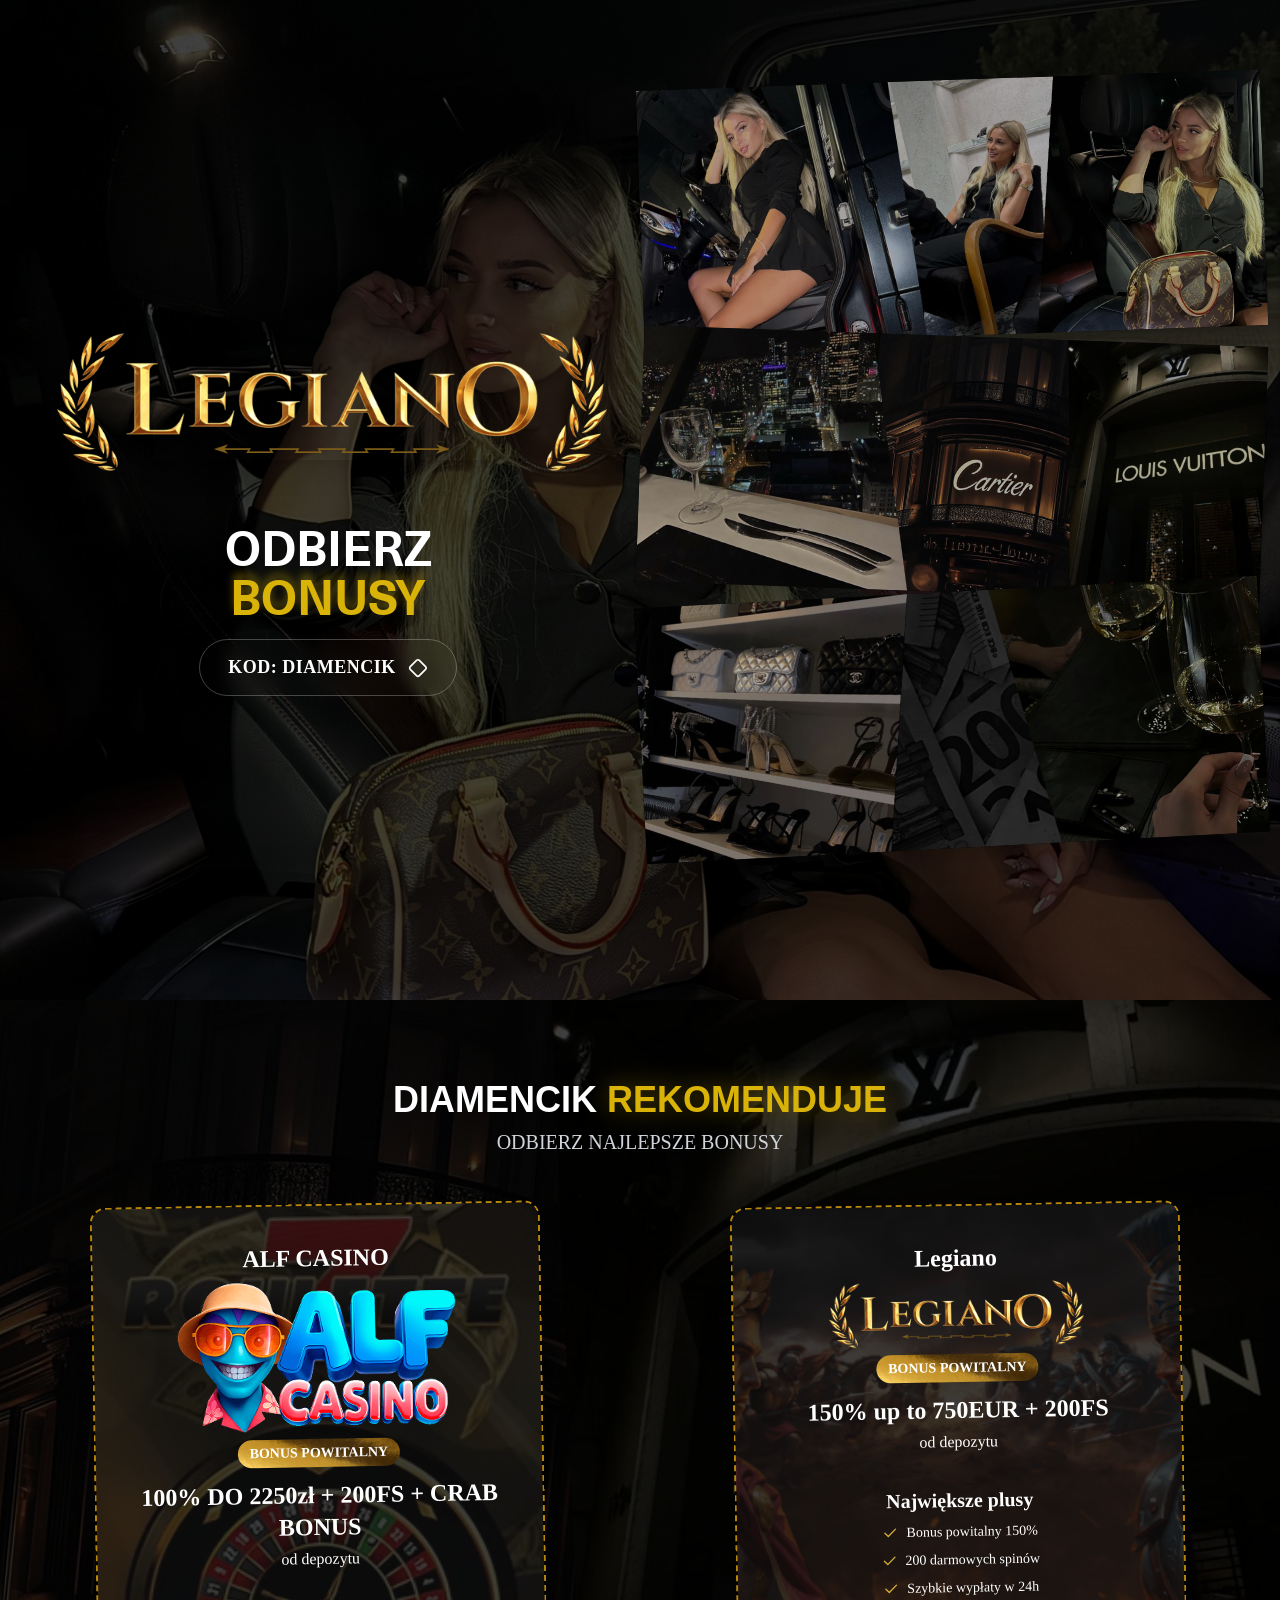
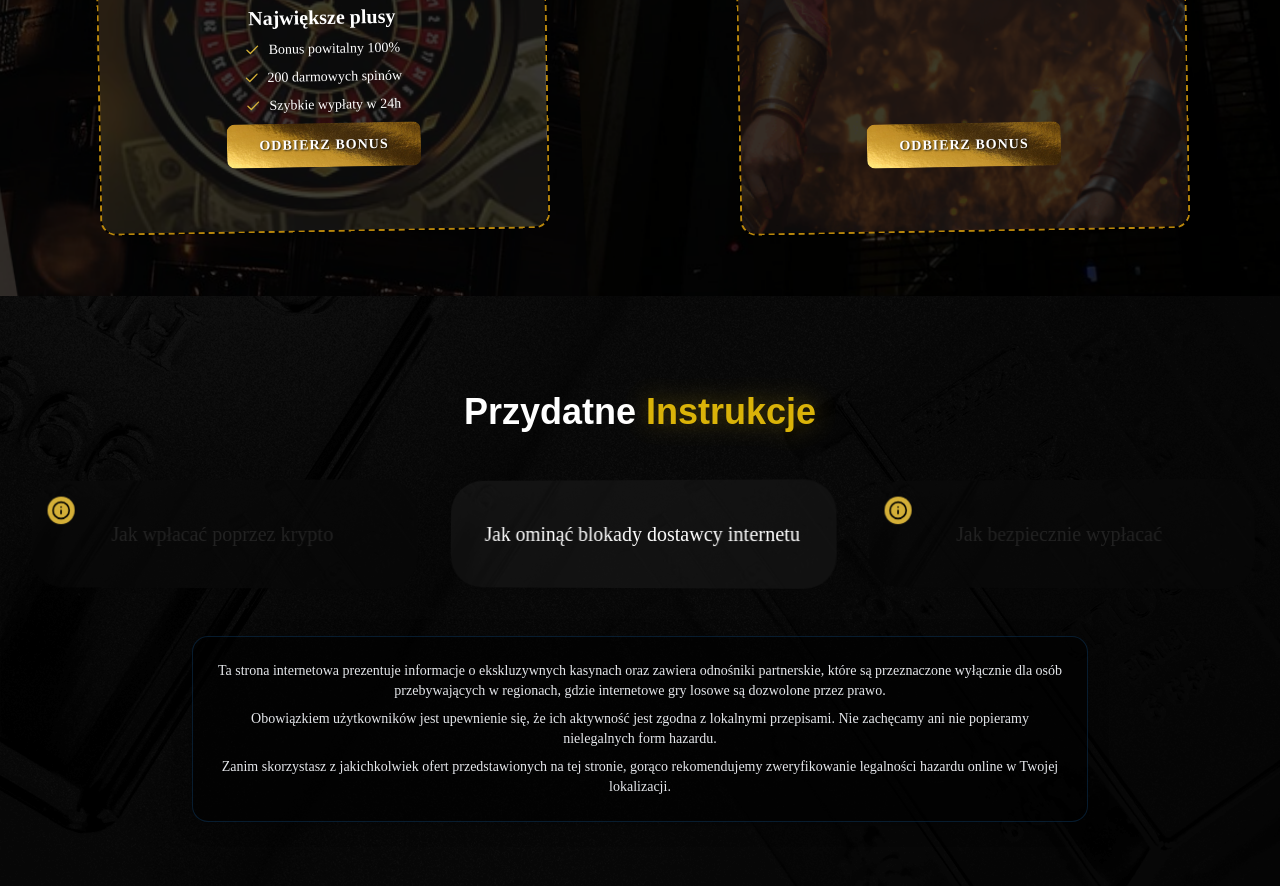
==== index.html @ e3bb2827 "Update index.html" ====
<!DOCTYPE html>
<html lang="pl">
  <head>
    <meta charset="utf-8" />
    <meta name="viewport" content="width=device-width, initial-scale=1" />
    <link
      rel="stylesheet"
      href="style.css"
      data-precedence="next"
    />
    <link rel="stylesheet"
    href="./style2.css">
    <title>DIAMENCIKI REKOMENDACJE</title>
    <meta name="next-size-adjust" />
    <link rel="icon" type="image/png" href="./images/fav.png" />
  </head>
  <body
    class="__className_1b85de __variable_90e84d min-h-screen flex flex-col m-0 p-0"
  >
    <main class="flex-grow" id="container">
      <div class="flex flex-col w-full">
        <section
          class="relative py-6 pb-36 md:py-16 md:pb-24 overflow-hidden"
          style="min-height: calc(100vh); max-height: 1000px"
        >
          <img
            alt="Background"
            fetchPriority="high"
            decoding="async"
            data-nimg="fill"
            class="object-cover"
            style="
              position: absolute;
              height: 100%;
              width: 100%;
              left: 0;
              top: 0;
              right: 0;
              bottom: 0;
              color: transparent;
            "
            src="./images/bg.png"
          />
          <div
            class="absolute bottom-0 left-0 w-full h-full z-[5] hidden md:block"
          >
            <div
              class="relative w-full h-full"
              style="filter: drop-shadow(0 10px 15px rgba(0, 0, 0, 0.7))"
            >
            </div>
          </div>
          <div
            class="absolute bottom-[-10%] left-[25%] w-full h-[85%] z-[5] block md:hidden mt-8"
          >
            <div
              class="relative w-full h-full"
              style="filter: drop-shadow(0 10px 15px rgba(0, 0, 0, 0.7))"
            >
            </div>
          </div>
          <div class="container mx-auto px-4 relative z-10 h-full">
            <div
              class="flex flex-col md:flex-row items-center justify-between h-full"
            >
              <div
                class="w-full md:w-1/2 mb-8 md:mb-0 flex justify-center md:justify-start relative z-[6]"
              >
                <div
                  class="relative flex justify-center md:justify-start w-full md:pl-0"
                >
                  <div class="md:-mt-24">
                    <img
                      alt="Spinbara Casino"
                      loading="lazy"
                      width="600"
                      height="188"
                      decoding="async"
                      data-nimg="1"
                      style="color: transparent;
                      "
                      src="./images/spinbara-logo.png"
                      class="spinbara"
                    />
                  </div>
                </div>
                <div
                  class="absolute top-[12rem] md:top-[125%] left-[50%] md:left-[40%] transform -translate-x-1/2 md:-translate-x-1/2 md:-translate-y-1/2 z-[7] hidden md:block"
                >
                  <div
                    class="py-2 px-4 md:py-3 md:px-5 rounded-lg shadow-xl"
                    style="
                      background-size: cover;
                      background-position: center;
                      width: 350px;
                      height: 60px;
                      display: flex;
                      align-items: center;
                      justify-content: center;
                      margin-top: 0px;
                    "
                    tabindex="0"
                  >
                    <div class="text-center"
                    style="
                      margin-top:425px;
                    ">
                      <div class="mb-8">
                        <h1
                          class="text-5xl sm:text-5xl md:text-5xl lg:text-5xl font-black mb-4 relative"
                          style="font-weight: 900"
                        >
                          <span class="text-white font-black cusfont" style="font-weight: 900"
                            >ODBIERZ</span
                          ><br><span
                            class="bg-gradient-to-r from-nv-primary via-nv-accent to-nv-secondary bg-clip-text text-transparent font-black relative cusfont"
                            style="font-weight: 900"
                            >BONUSY<span
                              class="absolute inset-0 bg-gradient-to-r from-nv-primary via-nv-accent to-nv-secondary bg-clip-text text-transparent blur-sm opacity-40 cusfont"
                              >BONUSY</span
                            ></span
                          >
                        </h1>
                        <button class="glass-copy-button" id="copyButton" data-copy-text="DIAMENCIK">
                          <span class="default-content">
                            KOD: DIAMENCIK
                            <svg class="icon-diamond" xmlns="http://www.w3.org/2000/svg" width="20" height="20" viewBox="0 0 24 24" fill="none" stroke="currentColor" stroke-width="2" stroke-linecap="round" stroke-linejoin="round">
                                <path d="M2.7 10.3a2.4 2.4 0 0 0 0 3.4l7.5 7.5c.9.9 2.5.9 3.4 0l7.5-7.5a2.4 2.4 0 0 0 0-3.4l-7.5-7.5a2.4 2.4 0 0 0-3.4 0Z"/>
                            </svg>
                          </span>
                          <span class="success-content" style="display: none;">
                            Skopiowano!
                            <svg class="icon-check" xmlns="http://www.w3.org/2000/svg" width="20" height="20" viewBox="0 0 24 24" fill="none" stroke="currentColor" stroke-width="3" stroke-linecap="round" stroke-linejoin="round">
                                <path d="M20 6L9 17l-5-5"/>
                            </svg>
                          </span>
                        </button>
                      </div>
                    </div>
                  </div>
                </div>
                <div
                  class="absolute top-[55%] left-[50%] transform -translate-x-1/2 -translate-y-1/2 z-[7] block md:hidden mt-8"
                >
                  <div
                    class="promo-code-container py-2 px-3 rounded-lg shadow-xl"
                    style="
                      background-size: cover;
                      background-position: center;
                      display: flex;
                      width: 100vw;
                      align-items: center;
                      justify-content: center;
                      margin-top: 180px;
                    "
                    role="button"
                    tabindex="0"
                  >
                    <div class="text-center"
                    style="
                      margin-top:140px;
                    ">
                      <div class="mb-8">
                        <h1
                          class="text-5xl sm:text-5xl md:text-5xl lg:text-5xl font-black mb-4 relative"
                          style="font-weight: 900"
                        >
                          <span class="text-white font-black cusfont" style="font-weight: 900"
                            >ODBIERZ</span
                          ><br><span
                            class="bg-gradient-to-r from-nv-primary via-nv-accent to-nv-secondary bg-clip-text text-transparent font-black relative cusfont"
                            style="font-weight: 900"
                            >BONUSY<span
                              class="absolute inset-0 bg-gradient-to-r from-nv-primary via-nv-accent to-nv-secondary bg-clip-text text-transparent blur-sm opacity-40 cusfont"
                              >BONUSY</span
                            ></span
                          >
                        </h1>
                        <button class="glass-copy-button" id="copyButton" data-copy-text="DIAMENCIK">
                          <span class="default-content">
                            KOD: DIAMENCIK
                            <svg class="icon-diamond" xmlns="http://www.w3.org/2000/svg" width="20" height="20" viewBox="0 0 24 24" fill="none" stroke="currentColor" stroke-width="2" stroke-linecap="round" stroke-linejoin="round">
                                <path d="M2.7 10.3a2.4 2.4 0 0 0 0 3.4l7.5 7.5c.9.9 2.5.9 3.4 0l7.5-7.5a2.4 2.4 0 0 0 0-3.4l-7.5-7.5a2.4 2.4 0 0 0-3.4 0Z"/>
                            </svg>
                          </span>
                          <span class="success-content" style="display: none;">
                            Skopiowano!
                            <svg class="icon-check" xmlns="http://www.w3.org/2000/svg" width="20" height="20" viewBox="0 0 24 24" fill="none" stroke="currentColor" stroke-width="3" stroke-linecap="round" stroke-linejoin="round">
                                <path d="M20 6L9 17l-5-5"/>
                            </svg>
                          </span>
                        </button>
                      </div>
                    </div>
                  </div>
                </div>
              </div>
              <div class="w-full md:w-1/2 hidden md:block">
                <div class="relative h-[350px] md:h-[800px]">
                  <div
                    class="absolute top-[-1rem] md:top-[1rem] right-0 w-full md:w-[90%] h-28 md:h-64 bg-black/80 rounded-lg overflow-hidden md:transform md:-rotate-2 shadow-xl hover-zoom-container"
                  >
                    <div class="w-full h-full overflow-hidden">
                      <img
                        alt="Poker Table"
                        loading="lazy"
                        decoding="async"
                        data-nimg="fill"
                        class="object-cover hover-zoom-image"
                        style="
                          position: absolute;
                          height: 100%;
                          width: 100%;
                          left: 0;
                          top: 0;
                          right: 0;
                          bottom: 0;
                          color: transparent;
                        "
                        src="./images/card3.png"
                      />
                      <div class="absolute inset-0 bg-black/30"></div>
                    </div>
                  </div>
                  <div
                    class="absolute top-[7rem] md:top-[17rem] right-0 md:right-4 w-full md:w-[90%] h-28 md:h-64 bg-black/80 rounded-lg overflow-hidden md:transform md:rotate-2 shadow-xl hover-zoom-container"
                  >
                    <div class="w-full h-full overflow-hidden">
                      <img
                        alt="Slot Machine"
                        loading="lazy"
                        decoding="async"
                        data-nimg="fill"
                        class="object-cover hover-zoom-image"
                        style="
                          position: absolute;
                          height: 100%;
                          width: 100%;
                          left: 0;
                          top: 0;
                          right: 0;
                          bottom: 0;
                          color: transparent;
                        "
                        src="./images/card2.png"
                      />
                      <div class="absolute inset-0 bg-black/30"></div>
                    </div>
                  </div>
                  <div
                    class="absolute top-[15rem] md:top-[33rem] right-0 w-full md:w-[90%] h-28 md:h-64 bg-black/80 rounded-lg overflow-hidden md:transform md:-rotate-3 shadow-xl hover-zoom-container"
                  >
                    <div class="w-full h-full overflow-hidden">
                      <img
                        alt="Playing Cards"
                        loading="lazy"
                        decoding="async"
                        data-nimg="fill"
                        class="object-cover hover-zoom-image"
                        style="
                          position: absolute;
                          height: 100%;
                          width: 100%;
                          left: 0;
                          top: 0;
                          right: 0;
                          bottom: 0;
                          color: transparent;
                        "
                        src="./images/card4.png"
                      />
                      <div class="absolute inset-0 bg-black/30"></div>
                    </div>
                  </div>
                </div>
              </div>
            </div>
            <div class="h-20 md:h-0"></div>
          </div>
        </section>
        <section class="py-8 md:py-16 pb-20 md:pb-40 relative">
          <div
            class="absolute inset-0 bg-gradient-to-b from-[#2A2A2A8C] to-[#000000B5]"
          ></div>
          <div class="absolute inset-0 z-0">
            <img
              alt="Dark Overlay"
              loading="lazy"
              decoding="async"
              data-nimg="fill"
              class="object-cover"
              style="
                position: absolute;
                height: 100%;
                width: 100%;
                left: 0;
                top: 0;
                right: 0;
                bottom: 0;
                object-fit: cover;
                object-position: bottom right;
                color: transparent;
                background-repeat: no-repeat;
                transform: scaleX(1);
              "
              src="./images/bg2.png"
            />
          </div>
          <div class="container mx-auto px-4 relative z-10">
            <h2
              class="text-3xl md:text-4xl font-bold text-center mb-2 md:mb-4 pt-4 md:pt-8 font-montserrat"
            >
              DIAMENCIK <span
                            class="bg-gradient-to-r from-nv-primary via-nv-accent to-nv-secondary bg-clip-text text-transparent font-black relative"
                            style="font-weight: 900"
                            >REKOMENDUJE<span
                              class="absolute inset-0 bg-gradient-to-r from-nv-primary via-nv-accent to-nv-secondary bg-clip-text text-transparent blur-md opacity-40 animate-pulse-slow"
                              >REKOMENDUJE</span
                            ></span
                          >
            </h2>
            <p
              class="text-sm md:text-xl text-center text-gray-300 mb-6 md:mb-12"
            >
              ODBIERZ NAJLEPSZE BONUSY
            </p>
            <div style="display: flex; justify-content: center; gap: 2rem; flex-wrap: wrap;">
              <!-- Pierwsza karta Legiano (oryginalna) -->
                <div
                    class="casino-card p-3 md:p-6 pt-6 md:pt-10 dotted-border md:angled-container transform md:rotate-[-1deg] relative hover-zoom-container-subtle mx-auto md:mx-0 max-w-[95%] md:max-w-none order-2 md:order-1"
                    style="min-height: calc(550px); 
                            width: 450px;"
                >
                <div class="absolute inset-0 z-0 overflow-hidden">
                  <img
                    alt="Spinbara Background"
                    loading="lazy"
                    decoding="async"
                    data-nimg="fill"
                    class="object-cover"
                    style="
                      position: absolute;
                      height: 100%;
                      width: 100%;
                      left: 0;
                      top: 0;
                      right: 0;
                      bottom: 0;
                      object-fit: cover;
                      color: transparent;
                      background-repeat: no-repeat;
                    "
                    src="./images/background-bara3.jpg"
                  />
                  <div class="absolute inset-0 bg-[#0C0C0C]/80"></div>
                </div>
                <div class="relative z-10 h-full flex flex-col">
                  <div>
                    <h3
                      class="text-xl md:text-2xl font-bold text-center mb-2 md:mb-4 pt-3 md:pt-0"
                    >
                      ALF CASINO
                    </h3>
                    <div class="flex justify-center mb-2 md:mb-4">
                      <img
                        alt="Spinbara Logo"
                        loading="lazy"
                        width="250"
                        height="94"
                        decoding="async"
                        data-nimg="1"
                        class="object-contain w-[60%] md:w-[70%]"
                        style="color: transparent"
                        src="./images/alfcasino.png"
                      />
                    </div>
                    <div
                      class="bonus-badge text-center py-1 px-3 md:px-4 rounded-full text-xs md:text-sm w-fit mx-auto mb-3 md:mb-6"
                    >
                      <span class="font-extrabold text-white"
                        >BONUS POWITALNY</span
                      >
                    </div>
                    <h4
                      class="text-2xl md:text-3xl font-bold text-center mb-1 md:mb-2 mt-6 md:mt-0"
                    >
                      100% DO 2250zł + 200FS + CRAB BONUS
                    </h4>
                    <p class="text-center mb-4 md:mb-8">od depozytu</p>
                    <div
                      class="mb-2 md:mb-8 flex flex-col items-center mt-16 md:mt-8"
                    >
                      <h5
                        class="text-lg md:text-xl font-bold mb-2 md:mb-4 text-center"
                      >
                        Największe plusy
                      </h5>
                      <ul
                        class="space-y-2 md:space-y-3 text-sm md:text-base w-full"
                      >
                        <li class="flex items-center justify-center">
                          <svg
                            xmlns="http://www.w3.org/2000/svg"
                            width="16"
                            height="16"
                            viewBox="0 0 24 24"
                            fill="none"
                            stroke="currentColor"
                            stroke-width="2"
                            stroke-linecap="round"
                            stroke-linejoin="round"
                            class="lucide lucide-check mr-2 text-[#d4af37] flex-shrink-0"
                          >
                            <path d="M20 6 9 17l-5-5"></path></svg
                          ><span class="text-white text-center"
                            >Bonus powitalny 100%</span
                          >
                        </li>
                        <li class="flex items-center justify-center">
                          <svg
                            xmlns="http://www.w3.org/2000/svg"
                            width="16"
                            height="16"
                            viewBox="0 0 24 24"
                            fill="none"
                            stroke="currentColor"
                            stroke-width="2"
                            stroke-linecap="round"
                            stroke-linejoin="round"
                            class="lucide lucide-check mr-2 text-[#d4af37] flex-shrink-0"
                          >
                            <path d="M20 6 9 17l-5-5"></path></svg
                          ><span class="text-white text-center"
                            >200 darmowych spinów</span
                          >
                        </li>
                        <li class="flex items-center justify-center">
                          <svg
                            xmlns="http://www.w3.org/2000/svg"
                            width="16"
                            height="16"
                            viewBox="0 0 24 24"
                            fill="none"
                            stroke="currentColor"
                            stroke-width="2"
                            stroke-linecap="round"
                            stroke-linejoin="round"
                            class="lucide lucide-check mr-2 text-[#d4af37] flex-shrink-0"
                          >
                            <path d="M20 6 9 17l-5-5"></path></svg
                          ><span class="text-white text-center"
                            >Szybkie wypłaty w 24h</span
                          >
                        </li>
                      </ul>
                    </div>
                  </div>
                  <div class="flex justify-center mt-auto pt-12 md:pt-0">
                    <a
                      href="https://alcw.monalvor.com/?mid=314186_1975682"
                      target="_blank"
                      rel="noopener noreferrer"
                      class="gold-button w-auto whitespace-nowrap bonus-button text-sm md:text-base py-2 px-4 md:py-3 md:px-6 inline-block text-center"
                      ><span class="font-extrabold text-white"
                        >Odbierz Bonus</span
                      ></a
                    >
                  </div>
                </div>
              </div>
                <!-- Pierwsza karta Legiano (oryginalna) -->
                <div
                    class="casino-card p-3 md:p-6 pt-6 md:pt-10 dotted-border md:angled-container transform md:rotate-[-1deg] relative hover-zoom-container-subtle mx-auto md:mx-0 max-w-[95%] md:max-w-none order-2 md:order-1"
                    style="min-height: calc(550px); 
                            width: 450px;"
                >
                <div class="absolute inset-0 z-0 overflow-hidden">
                  <img
                    alt="Spinbara Background"
                    loading="lazy"
                    decoding="async"
                    data-nimg="fill"
                    class="object-cover"
                    style="
                      position: absolute;
                      height: 100%;
                      width: 100%;
                      left: 0;
                      top: 0;
                      right: 0;
                      bottom: 0;
                      object-fit: cover;
                      color: transparent;
                      background-repeat: no-repeat;
                    "
                    src="./images/background-bara2.jpg"
                  />
                  <div class="absolute inset-0 bg-[#0C0C0C]/80"></div>
                </div>
                <div class="relative z-10 h-full flex flex-col">
                  <div>
                    <h3
                      class="text-xl md:text-2xl font-bold text-center mb-2 md:mb-4 pt-3 md:pt-0"
                    >
                      Legiano
                    </h3>
                    <div class="flex justify-center mb-2 md:mb-4">
                      <img
                        alt="Spinbara Logo"
                        loading="lazy"
                        width="250"
                        height="94"
                        decoding="async"
                        data-nimg="1"
                        class="object-contain w-[60%] md:w-[70%]"
                        style="color: transparent"
                        src="./images/spinbara-logo.png"
                      />
                    </div>
                    <div
                      class="bonus-badge text-center py-1 px-3 md:px-4 rounded-full text-xs md:text-sm w-fit mx-auto mb-3 md:mb-6"
                    >
                      <span class="font-extrabold text-white"
                        >BONUS POWITALNY</span
                      >
                    </div>
                    <h4
                      class="text-2xl md:text-3xl font-bold text-center mb-1 md:mb-2 mt-6 md:mt-0"
                    >
                      150% up to 750EUR + 200FS
                    </h4>
                    <p class="text-center mb-4 md:mb-8">od depozytu</p>
                    <div
                      class="mb-2 md:mb-8 flex flex-col items-center mt-16 md:mt-8"
                    >
                      <h5
                        class="text-lg md:text-xl font-bold mb-2 md:mb-4 text-center"
                      >
                        Największe plusy
                      </h5>
                      <ul
                        class="space-y-2 md:space-y-3 text-sm md:text-base w-full"
                      >
                        <li class="flex items-center justify-center">
                          <svg
                            xmlns="http://www.w3.org/2000/svg"
                            width="16"
                            height="16"
                            viewBox="0 0 24 24"
                            fill="none"
                            stroke="currentColor"
                            stroke-width="2"
                            stroke-linecap="round"
                            stroke-linejoin="round"
                            class="lucide lucide-check mr-2 text-[#d4af37] flex-shrink-0"
                          >
                            <path d="M20 6 9 17l-5-5"></path></svg
                          ><span class="text-white text-center"
                            >Bonus powitalny 150%</span
                          >
                        </li>
                        <li class="flex items-center justify-center">
                          <svg
                            xmlns="http://www.w3.org/2000/svg"
                            width="16"
                            height="16"
                            viewBox="0 0 24 24"
                            fill="none"
                            stroke="currentColor"
                            stroke-width="2"
                            stroke-linecap="round"
                            stroke-linejoin="round"
                            class="lucide lucide-check mr-2 text-[#d4af37] flex-shrink-0"
                          >
                            <path d="M20 6 9 17l-5-5"></path></svg
                          ><span class="text-white text-center"
                            >200 darmowych spinów</span
                          >
                        </li>
                        <li class="flex items-center justify-center">
                          <svg
                            xmlns="http://www.w3.org/2000/svg"
                            width="16"
                            height="16"
                            viewBox="0 0 24 24"
                            fill="none"
                            stroke="currentColor"
                            stroke-width="2"
                            stroke-linecap="round"
                            stroke-linejoin="round"
                            class="lucide lucide-check mr-2 text-[#d4af37] flex-shrink-0"
                          >
                            <path d="M20 6 9 17l-5-5"></path></svg
                          ><span class="text-white text-center"
                            >Szybkie wypłaty w 24h</span
                          >
                        </li>
                      </ul>
                    </div>
                  </div>
                  <div class="flex justify-center mt-auto pt-12 md:pt-0">
                    <a
                      href="https://lgno.monalvor.com/?mid=314186_1960376"
                      target="_blank"
                      rel="noopener noreferrer"
                      class="gold-button w-auto whitespace-nowrap bonus-button text-sm md:text-base py-2 px-4 md:py-3 md:px-6 inline-block text-center"
                      ><span class="font-extrabold text-white"
                        >Odbierz Bonus</span
                      ></a
                    >
                  </div>
                </div>
              </div>
        </section>
        <section class="py-16 relative">
          <div class="absolute inset-0 z-0">
            <img
              alt="Poker Table Background"
              loading="lazy"
              decoding="async"
              data-nimg="fill"
              class="object-cover"
              style="
                position: absolute;
                height: 100%;
                width: 100%;
                left: 0;
                top: 0;
                right: 0;
                bottom: 0;
                object-fit: cover;
                object-position: center;
                color: transparent;
              "
              src="./images/dark-overlay.png"
            />
            <div class="absolute inset-0 bg-black/70 z-0"></div>
            <div class="absolute inset-0 z-0">
              <img
                alt="Dark Overlay"
                loading="lazy"
                decoding="async"
                data-nimg="fill"
                class="object-cover opacity-18"
                style="
                  position: absolute;
                  height: 100%;
                  width: 100%;
                  left: 0;
                  top: 0;
                  right: 0;
                  bottom: 0;
                  color: transparent;
                "
                src="./images/dark-overlay.png"
              />
            </div>
          </div>
          <div class="container mx-auto px-4 relative z-10">
            <h2
              class="text-3xl md:text-4xl font-bold text-center mb-12 font-montserrat pt-8"
            >
              Przydatne <span
                            class="bg-gradient-to-r from-nv-primary via-nv-accent to-nv-secondary bg-clip-text text-transparent font-black relative"
                            style="font-weight: 900"
                            >Instrukcje<span
                              class="absolute inset-0 bg-gradient-to-r from-nv-primary via-nv-accent to-nv-secondary bg-clip-text text-transparent blur-md opacity-40 animate-pulse-slow"
                              >Instrukcje</span
                            ></span
                          >
            </h2>
            <div class="grid grid-cols-1 md:grid-cols-3 gap-8 px-3 md:px-0">
              <div
                class="social-container angled-container relative shadow-xl bg-[#131313]/35 rounded-[30px] overflow-visible"
              >
                <div
                  class="absolute inset-0 z-0 overflow-hidden rounded-[30px]"
                >
                  <div class="absolute inset-0 bg-[#131313]/35"></div>
                  <img
                    alt="Background"
                    loading="lazy"
                    decoding="async"
                    data-nimg="fill"
                    class="object-cover opacity-18"
                    style="
                      position: absolute;
                      height: 100%;
                      width: 100%;
                      left: 0;
                      top: 0;
                      right: 0;
                      bottom: 0;
                      object-position: center;
                      color: transparent;
                    "
                    src="./images/dark-overlay.png"
                  />
                </div>
                <div class="absolute top-4 left-4 z-50">
                  <button
                    class="bg-[#d4af37] rounded-full p-1 cursor-pointer focus:outline-none focus:ring-2 focus:ring-white"
                    aria-label="Informacja"
                  >
                    <svg
                      xmlns="http://www.w3.org/2000/svg"
                      width="20"
                      height="20"
                      viewBox="0 0 24 24"
                      fill="none"
                      stroke="currentColor"
                      stroke-width="2"
                      stroke-linecap="round"
                      stroke-linejoin="round"
                      class="lucide lucide-info text-black"
                    >
                      <circle cx="12" cy="12" r="10"></circle>
                      <path d="M12 16v-4"></path>
                      <path d="M12 8h.01"></path>
                    </svg>
                  </button>
                </div>
                <div
                  class="flex flex-col justify-center items-center h-full w-full px-4 py-10 relative z-10 disabled-content"
                >
                  <h3 class="text-xl font-medium text-center opacity-10">
                    Jak wpłacać poprzez krypto
                  </h3>
                </div>
              </div>
              <a class="block" href="./instrukcje.html"
                ><div
                  class="social-container angled-container relative shadow-xl bg-[#131313FA] rounded-[30px] overflow-hidden cursor-pointer h-full"
                  role="button"
                  tabindex="0"
                  aria-label="Jak ominąć blokady dostawcy internetu"
                >
                  <div class="absolute inset-0 z-0">
                    <div class="absolute inset-0 bg-[#131313FA]"></div>
                    <img
                      alt="Background"
                      loading="lazy"
                      decoding="async"
                      data-nimg="fill"
                      class="object-cover opacity-18"
                      style="
                        position: absolute;
                        height: 100%;
                        width: 100%;
                        left: 0;
                        top: 0;
                        right: 0;
                        bottom: 0;
                        object-position: center;
                        color: transparent;
                      "
                      src="./images/dark-overlay.png"
                    />
                  </div>
                  <div
                    class="flex flex-col justify-center items-center h-full w-full px-4 py-10 relative z-10"
                  >
                    <h3 class="text-xl font-medium text-center">
                      Jak ominąć blokady dostawcy internetu
                    </h3>
                  </div>
                </div></a
              >
              <div
                class="social-container angled-container relative shadow-xl bg-[#131313]/35 rounded-[30px] overflow-visible"
              >
                <div
                  class="absolute inset-0 z-0 overflow-hidden rounded-[30px]"
                >
                  <div class="absolute inset-0 bg-[#131313]/35"></div>
                  <img
                    alt="Background"
                    loading="lazy"
                    decoding="async"
                    data-nimg="fill"
                    class="object-cover opacity-18"
                    style="
                      position: absolute;
                      height: 100%;
                      width: 100%;
                      left: 0;
                      top: 0;
                      right: 0;
                      bottom: 0;
                      object-position: center;
                      color: transparent;
                    "
                    src="./images/dark-overlay.png"
                  />
                </div>
                <div class="absolute top-4 left-4 z-50">
                  <button
                    class="bg-[#d4af37] rounded-full p-1 cursor-pointer focus:outline-none focus:ring-2 focus:ring-white"
                    aria-label="Informacja"
                  >
                    <svg
                      xmlns="http://www.w3.org/2000/svg"
                      width="20"
                      height="20"
                      viewBox="0 0 24 24"
                      fill="none"
                      stroke="currentColor"
                      stroke-width="2"
                      stroke-linecap="round"
                      stroke-linejoin="round"
                      class="lucide lucide-info text-black"
                    >
                      <circle cx="12" cy="12" r="10"></circle>
                      <path d="M12 16v-4"></path>
                      <path d="M12 8h.01"></path>
                    </svg>
                  </button>
                </div>
                <div
                  class="flex flex-col justify-center items-center h-full w-full px-4 py-10 relative z-10 disabled-content"
                >
                  <h3 class="text-xl font-medium text-center opacity-10">
                    Jak bezpiecznie wypłacać
                  </h3>
                </div>
              </div>
            </div>
            <div
              class="mt-12 text-sm text-gray-200 text-center max-w-4xl mx-auto disclaimer-box"
            >
              <p>
                Ta strona internetowa prezentuje informacje o ekskluzywnych
                kasynach oraz zawiera odnośniki partnerskie, które są
                przeznaczone wyłącznie dla osób przebywających w regionach,
                gdzie internetowe gry losowe są dozwolone przez prawo.
              </p>
              <p class="mt-2">
                Obowiązkiem użytkowników jest upewnienie się, że ich aktywność
                jest zgodna z lokalnymi przepisami. Nie zachęcamy ani nie
                popieramy nielegalnych form hazardu.
              </p>
              <p class="mt-2">
                Zanim skorzystasz z jakichkolwiek ofert przedstawionych na tej
                stronie, gorąco rekomendujemy zweryfikowanie legalności hazardu
                online w Twojej lokalizacji.
              </p>
            </div>
          </div>
        </section>
      </div>
    </main>
    <script>
      document.addEventListener('DOMContentLoaded', () => {
        const copyButton = document.getElementById('copyButton');
        const defaultContent = copyButton.querySelector('.default-content');
        const successContent = copyButton.querySelector('.success-content');

        let isCopying = false;

        // Add both click and touchstart events for better mobile support
        copyButton.addEventListener('click', handleCopy);
        copyButton.addEventListener('touchstart', handleCopy, { passive: true });

        async function handleCopy(e) {
          // Prevent default on touch to avoid any browser behaviors
          if (e.type === 'touchstart') {
            e.preventDefault();
          }

          if (isCopying) return;

          const textToCopy = copyButton.dataset.copyText;

          try {
            // Try modern clipboard API first
            if (navigator.clipboard && window.isSecureContext) {
              await navigator.clipboard.writeText(textToCopy);
            } else {
              // Use fallback method
              fallbackCopyText(textToCopy);
              return;
            }
            showSuccess();
          } catch (err) {
            console.error('Copy failed: ', err);
            // Optionally show error message to user
          }
        }

        function showSuccess() {
          isCopying = true;
          defaultContent.style.display = 'none';
          successContent.style.display = 'inline-flex';
          copyButton.classList.add('copied');

          setTimeout(() => {
            defaultContent.style.display = 'inline-flex';
            successContent.style.display = 'none';
            copyButton.classList.remove('copied');
            isCopying = false;
          }, 2000);
        }

        function fallbackCopyText(text) {
          const textArea = document.createElement('textarea');
          textArea.value = text;
          textArea.style.position = 'fixed';
          textArea.style.left = '-999999px';
          textArea.style.top = '-999999px';
          textArea.style.opacity = '0';
          document.body.appendChild(textArea);
          
          // Different selection approach for mobile
          textArea.select();
          textArea.setSelectionRange(0, 99999); // For mobile devices
          
          try {
            const successful = document.execCommand('copy');
            document.body.removeChild(textArea);
            if (successful) {
              showSuccess();
            }
          } catch (err) {
            document.body.removeChild(textArea);
            console.error('Fallback copy failed: ', err);
          }
        }
      });
    </script>
  </body>

</html>
---- style.css ----
@font-face {
  font-family: __Inter_1b85de;
  font-style: normal;
  font-weight: 100 900;
  font-display: swap;
  src: url(/_next/static/media/ba9851c3c22cd980-s.woff2) format("woff2");
  unicode-range: u+0460-052f, u+1c80-1c8a, u+20b4, u+2de0-2dff, u+a640-a69f,
    u+fe2e-fe2f;
}

@font-face {
  font-family: __Inter_1b85de;
  font-style: normal;
  font-weight: 100 900;
  font-display: swap;
  src: url(/_next/static/media/21350d82a1f187e9-s.woff2) format("woff2");
  unicode-range: u+0301, u+0400-045f, u+0490-0491, u+04b0-04b1, u+2116;
}

@font-face {
  font-family: __Inter_1b85de;
  font-style: normal;
  font-weight: 100 900;
  font-display: swap;
  src: url(/_next/static/media/c5fe6dc8356a8c31-s.woff2) format("woff2");
  unicode-range: u+1f??;
}

@font-face {
  font-family: __Inter_1b85de;
  font-style: normal;
  font-weight: 100 900;
  font-display: swap;
  src: url(/_next/static/media/19cfc7226ec3afaa-s.woff2) format("woff2");
  unicode-range: u+0370-0377, u+037a-037f, u+0384-038a, u+038c, u+038e-03a1,
    u+03a3-03ff;
}

@font-face {
  font-family: __Inter_1b85de;
  font-style: normal;
  font-weight: 100 900;
  font-display: swap;
  src: url(/_next/static/media/df0a9ae256c0569c-s.woff2) format("woff2");
  unicode-range: u+0102-0103, u+0110-0111, u+0128-0129, u+0168-0169, u+01a0-01a1,
    u+01af-01b0, u+0300-0301, u+0303-0304, u+0308-0309, u+0323, u+0329,
    u+1ea0-1ef9, u+20ab;
}

@font-face {
  font-family: __Inter_1b85de;
  font-style: normal;
  font-weight: 100 900;
  font-display: swap;
  src: url(/_next/static/media/8e9860b6e62d6359-s.p.woff2) format("woff2");
  unicode-range: u+0100-02ba, u+02bd-02c5, u+02c7-02cc, u+02ce-02d7, u+02dd-02ff,
    u+0304, u+0308, u+0329, u+1d00-1dbf, u+1e00-1e9f, u+1ef2-1eff, u+2020,
    u+20a0-20ab, u+20ad-20c0, u+2113, u+2c60-2c7f, u+a720-a7ff;
}

@font-face {
  font-family: __Inter_1b85de;
  font-style: normal;
  font-weight: 100 900;
  font-display: swap;
  src: url(/_next/static/media/e4af272ccee01ff0-s.p.woff2) format("woff2");
  unicode-range: u+00??, u+0131, u+0152-0153, u+02bb-02bc, u+02c6, u+02da,
    u+02dc, u+0304, u+0308, u+0329, u+2000-206f, u+20ac, u+2122, u+2191, u+2193,
    u+2212, u+2215, u+feff, u+fffd;
}

@font-face {
  font-family: __Inter_Fallback_1b85de;
  src: local("Arial");
  ascent-override: 90.49%;
  descent-override: 22.56%;
  line-gap-override: 0%;
  size-adjust: 107.06%;
}

.__className_1b85de {
  font-family: __Inter_1b85de, __Inter_Fallback_1b85de;
  font-style: normal;
}

@font-face {
  font-family: __Montserrat_90e84d;
  font-style: normal;
  font-weight: 400;
  font-display: swap;
  src: url(/_next/static/media/b1f344208eb4edfe-s.woff2) format("woff2");
  unicode-range: u+0460-052f, u+1c80-1c8a, u+20b4, u+2de0-2dff, u+a640-a69f,
    u+fe2e-fe2f;
}

@font-face {
  font-family: __Montserrat_90e84d;
  font-style: normal;
  font-weight: 400;
  font-display: swap;
  src: url(/_next/static/media/48e2044251ef3125-s.woff2) format("woff2");
  unicode-range: u+0301, u+0400-045f, u+0490-0491, u+04b0-04b1, u+2116;
}

@font-face {
  font-family: __Montserrat_90e84d;
  font-style: normal;
  font-weight: 400;
  font-display: swap;
  src: url(/_next/static/media/bf24a9759715e608-s.woff2) format("woff2");
  unicode-range: u+0102-0103, u+0110-0111, u+0128-0129, u+0168-0169, u+01a0-01a1,
    u+01af-01b0, u+0300-0301, u+0303-0304, u+0308-0309, u+0323, u+0329,
    u+1ea0-1ef9, u+20ab;
}

@font-face {
  font-family: __Montserrat_90e84d;
  font-style: normal;
  font-weight: 400;
  font-display: swap;
  src: url(/_next/static/media/1f173e5e25f3efee-s.p.woff2) format("woff2");
  unicode-range: u+0100-02ba, u+02bd-02c5, u+02c7-02cc, u+02ce-02d7, u+02dd-02ff,
    u+0304, u+0308, u+0329, u+1d00-1dbf, u+1e00-1e9f, u+1ef2-1eff, u+2020,
    u+20a0-20ab, u+20ad-20c0, u+2113, u+2c60-2c7f, u+a720-a7ff;
}

@font-face {
  font-family: __Montserrat_90e84d;
  font-style: normal;
  font-weight: 400;
  font-display: swap;
  src: url(/_next/static/media/904be59b21bd51cb-s.p.woff2) format("woff2");
  unicode-range: u+00??, u+0131, u+0152-0153, u+02bb-02bc, u+02c6, u+02da,
    u+02dc, u+0304, u+0308, u+0329, u+2000-206f, u+20ac, u+2122, u+2191, u+2193,
    u+2212, u+2215, u+feff, u+fffd;
}

@font-face {
  font-family: __Montserrat_90e84d;
  font-style: normal;
  font-weight: 500;
  font-display: swap;
  src: url(/_next/static/media/b1f344208eb4edfe-s.woff2) format("woff2");
  unicode-range: u+0460-052f, u+1c80-1c8a, u+20b4, u+2de0-2dff, u+a640-a69f,
    u+fe2e-fe2f;
}

@font-face {
  font-family: __Montserrat_90e84d;
  font-style: normal;
  font-weight: 500;
  font-display: swap;
  src: url(/_next/static/media/48e2044251ef3125-s.woff2) format("woff2");
  unicode-range: u+0301, u+0400-045f, u+0490-0491, u+04b0-04b1, u+2116;
}

@font-face {
  font-family: __Montserrat_90e84d;
  font-style: normal;
  font-weight: 500;
  font-display: swap;
  src: url(/_next/static/media/bf24a9759715e608-s.woff2) format("woff2");
  unicode-range: u+0102-0103, u+0110-0111, u+0128-0129, u+0168-0169, u+01a0-01a1,
    u+01af-01b0, u+0300-0301, u+0303-0304, u+0308-0309, u+0323, u+0329,
    u+1ea0-1ef9, u+20ab;
}

@font-face {
  font-family: __Montserrat_90e84d;
  font-style: normal;
  font-weight: 500;
  font-display: swap;
  src: url(/_next/static/media/1f173e5e25f3efee-s.p.woff2) format("woff2");
  unicode-range: u+0100-02ba, u+02bd-02c5, u+02c7-02cc, u+02ce-02d7, u+02dd-02ff,
    u+0304, u+0308, u+0329, u+1d00-1dbf, u+1e00-1e9f, u+1ef2-1eff, u+2020,
    u+20a0-20ab, u+20ad-20c0, u+2113, u+2c60-2c7f, u+a720-a7ff;
}

@font-face {
  font-family: __Montserrat_90e84d;
  font-style: normal;
  font-weight: 500;
  font-display: swap;
  src: url(/_next/static/media/904be59b21bd51cb-s.p.woff2) format("woff2");
  unicode-range: u+00??, u+0131, u+0152-0153, u+02bb-02bc, u+02c6, u+02da,
    u+02dc, u+0304, u+0308, u+0329, u+2000-206f, u+20ac, u+2122, u+2191, u+2193,
    u+2212, u+2215, u+feff, u+fffd;
}

@font-face {
  font-family: __Montserrat_90e84d;
  font-style: normal;
  font-weight: 600;
  font-display: swap;
  src: url(/_next/static/media/b1f344208eb4edfe-s.woff2) format("woff2");
  unicode-range: u+0460-052f, u+1c80-1c8a, u+20b4, u+2de0-2dff, u+a640-a69f,
    u+fe2e-fe2f;
}

@font-face {
  font-family: __Montserrat_90e84d;
  font-style: normal;
  font-weight: 600;
  font-display: swap;
  src: url(/_next/static/media/48e2044251ef3125-s.woff2) format("woff2");
  unicode-range: u+0301, u+0400-045f, u+0490-0491, u+04b0-04b1, u+2116;
}

@font-face {
  font-family: __Montserrat_90e84d;
  font-style: normal;
  font-weight: 600;
  font-display: swap;
  src: url(/_next/static/media/bf24a9759715e608-s.woff2) format("woff2");
  unicode-range: u+0102-0103, u+0110-0111, u+0128-0129, u+0168-0169, u+01a0-01a1,
    u+01af-01b0, u+0300-0301, u+0303-0304, u+0308-0309, u+0323, u+0329,
    u+1ea0-1ef9, u+20ab;
}

@font-face {
  font-family: __Montserrat_90e84d;
  font-style: normal;
  font-weight: 600;
  font-display: swap;
  src: url(/_next/static/media/1f173e5e25f3efee-s.p.woff2) format("woff2");
  unicode-range: u+0100-02ba, u+02bd-02c5, u+02c7-02cc, u+02ce-02d7, u+02dd-02ff,
    u+0304, u+0308, u+0329, u+1d00-1dbf, u+1e00-1e9f, u+1ef2-1eff, u+2020,
    u+20a0-20ab, u+20ad-20c0, u+2113, u+2c60-2c7f, u+a720-a7ff;
}

@font-face {
  font-family: __Montserrat_90e84d;
  font-style: normal;
  font-weight: 600;
  font-display: swap;
  src: url(/_next/static/media/904be59b21bd51cb-s.p.woff2) format("woff2");
  unicode-range: u+00??, u+0131, u+0152-0153, u+02bb-02bc, u+02c6, u+02da,
    u+02dc, u+0304, u+0308, u+0329, u+2000-206f, u+20ac, u+2122, u+2191, u+2193,
    u+2212, u+2215, u+feff, u+fffd;
}

@font-face {
  font-family: __Montserrat_90e84d;
  font-style: normal;
  font-weight: 700;
  font-display: swap;
  src: url(/_next/static/media/b1f344208eb4edfe-s.woff2) format("woff2");
  unicode-range: u+0460-052f, u+1c80-1c8a, u+20b4, u+2de0-2dff, u+a640-a69f,
    u+fe2e-fe2f;
}

@font-face {
  font-family: __Montserrat_90e84d;
  font-style: normal;
  font-weight: 700;
  font-display: swap;
  src: url(/_next/static/media/48e2044251ef3125-s.woff2) format("woff2");
  unicode-range: u+0301, u+0400-045f, u+0490-0491, u+04b0-04b1, u+2116;
}

@font-face {
  font-family: __Montserrat_90e84d;
  font-style: normal;
  font-weight: 700;
  font-display: swap;
  src: url(/_next/static/media/bf24a9759715e608-s.woff2) format("woff2");
  unicode-range: u+0102-0103, u+0110-0111, u+0128-0129, u+0168-0169, u+01a0-01a1,
    u+01af-01b0, u+0300-0301, u+0303-0304, u+0308-0309, u+0323, u+0329,
    u+1ea0-1ef9, u+20ab;
}

@font-face {
  font-family: __Montserrat_90e84d;
  font-style: normal;
  font-weight: 700;
  font-display: swap;
  src: url(/_next/static/media/1f173e5e25f3efee-s.p.woff2) format("woff2");
  unicode-range: u+0100-02ba, u+02bd-02c5, u+02c7-02cc, u+02ce-02d7, u+02dd-02ff,
    u+0304, u+0308, u+0329, u+1d00-1dbf, u+1e00-1e9f, u+1ef2-1eff, u+2020,
    u+20a0-20ab, u+20ad-20c0, u+2113, u+2c60-2c7f, u+a720-a7ff;
}

@font-face {
  font-family: __Montserrat_90e84d;
  font-style: normal;
  font-weight: 700;
  font-display: swap;
  src: url(/_next/static/media/904be59b21bd51cb-s.p.woff2) format("woff2");
  unicode-range: u+00??, u+0131, u+0152-0153, u+02bb-02bc, u+02c6, u+02da,
    u+02dc, u+0304, u+0308, u+0329, u+2000-206f, u+20ac, u+2122, u+2191, u+2193,
    u+2212, u+2215, u+feff, u+fffd;
}

@font-face {
  font-family: __Montserrat_90e84d;
  font-style: normal;
  font-weight: 900;
  font-display: swap;
  src: url(/_next/static/media/b1f344208eb4edfe-s.woff2) format("woff2");
  unicode-range: u+0460-052f, u+1c80-1c8a, u+20b4, u+2de0-2dff, u+a640-a69f,
    u+fe2e-fe2f;
}

@font-face {
  font-family: __Montserrat_90e84d;
  font-style: normal;
  font-weight: 900;
  font-display: swap;
  src: url(/_next/static/media/48e2044251ef3125-s.woff2) format("woff2");
  unicode-range: u+0301, u+0400-045f, u+0490-0491, u+04b0-04b1, u+2116;
}

@font-face {
  font-family: __Montserrat_90e84d;
  font-style: normal;
  font-weight: 900;
  font-display: swap;
  src: url(/_next/static/media/bf24a9759715e608-s.woff2) format("woff2");
  unicode-range: u+0102-0103, u+0110-0111, u+0128-0129, u+0168-0169, u+01a0-01a1,
    u+01af-01b0, u+0300-0301, u+0303-0304, u+0308-0309, u+0323, u+0329,
    u+1ea0-1ef9, u+20ab;
}

@font-face {
  font-family: __Montserrat_90e84d;
  font-style: normal;
  font-weight: 900;
  font-display: swap;
  src: url(/_next/static/media/1f173e5e25f3efee-s.p.woff2) format("woff2");
  unicode-range: u+0100-02ba, u+02bd-02c5, u+02c7-02cc, u+02ce-02d7, u+02dd-02ff,
    u+0304, u+0308, u+0329, u+1d00-1dbf, u+1e00-1e9f, u+1ef2-1eff, u+2020,
    u+20a0-20ab, u+20ad-20c0, u+2113, u+2c60-2c7f, u+a720-a7ff;
}

@font-face {
  font-family: __Montserrat_90e84d;
  font-style: normal;
  font-weight: 900;
  font-display: swap;
  src: url(/_next/static/media/904be59b21bd51cb-s.p.woff2) format("woff2");
  unicode-range: u+00??, u+0131, u+0152-0153, u+02bb-02bc, u+02c6, u+02da,
    u+02dc, u+0304, u+0308, u+0329, u+2000-206f, u+20ac, u+2122, u+2191, u+2193,
    u+2212, u+2215, u+feff, u+fffd;
}

@font-face {
  font-family: __Montserrat_Fallback_90e84d;
  src: local("Arial");
  ascent-override: 85.79%;
  descent-override: 22.25%;
  line-gap-override: 0%;
  size-adjust: 112.83%;
}

.__className_90e84d {
  font-family: __Montserrat_90e84d, __Montserrat_Fallback_90e84d;
  font-style: normal;
}

.__variable_90e84d {
  --font-montserrat: "__Montserrat_90e84d", "__Montserrat_Fallback_90e84d";
}

*,
:after,
:before {
  --tw-border-spacing-x: 0;
  --tw-border-spacing-y: 0;
  --tw-translate-x: 0;
  --tw-translate-y: 0;
  --tw-rotate: 0;
  --tw-skew-x: 0;
  --tw-skew-y: 0;
  --tw-scale-x: 1;
  --tw-scale-y: 1;
  --tw-pan-x: ;
  --tw-pan-y: ;
  --tw-pinch-zoom: ;
  --tw-scroll-snap-strictness: proximity;
  --tw-gradient-from-position: ;
  --tw-gradient-via-position: ;
  --tw-gradient-to-position: ;
  --tw-ordinal: ;
  --tw-slashed-zero: ;
  --tw-numeric-figure: ;
  --tw-numeric-spacing: ;
  --tw-numeric-fraction: ;
  --tw-ring-inset: ;
  --tw-ring-offset-width: 0px;
  --tw-ring-offset-color: #fff;
  --tw-ring-color: rgba(59, 130, 246, 0.5);
  --tw-ring-offset-shadow: 0 0 #0000;
  --tw-ring-shadow: 0 0 #0000;
  --tw-shadow: 0 0 #0000;
  --tw-shadow-colored: 0 0 #0000;
  --tw-blur: ;
  --tw-brightness: ;
  --tw-contrast: ;
  --tw-grayscale: ;
  --tw-hue-rotate: ;
  --tw-invert: ;
  --tw-saturate: ;
  --tw-sepia: ;
  --tw-drop-shadow: ;
  --tw-backdrop-blur: ;
  --tw-backdrop-brightness: ;
  --tw-backdrop-contrast: ;
  --tw-backdrop-grayscale: ;
  --tw-backdrop-hue-rotate: ;
  --tw-backdrop-invert: ;
  --tw-backdrop-opacity: ;
  --tw-backdrop-saturate: ;
  --tw-backdrop-sepia: ;
  --tw-contain-size: ;
  --tw-contain-layout: ;
  --tw-contain-paint: ;
  --tw-contain-style: ;
}

::backdrop {
  --tw-border-spacing-x: 0;
  --tw-border-spacing-y: 0;
  --tw-translate-x: 0;
  --tw-translate-y: 0;
  --tw-rotate: 0;
  --tw-skew-x: 0;
  --tw-skew-y: 0;
  --tw-scale-x: 1;
  --tw-scale-y: 1;
  --tw-pan-x: ;
  --tw-pan-y: ;
  --tw-pinch-zoom: ;
  --tw-scroll-snap-strictness: proximity;
  --tw-gradient-from-position: ;
  --tw-gradient-via-position: ;
  --tw-gradient-to-position: ;
  --tw-ordinal: ;
  --tw-slashed-zero: ;
  --tw-numeric-figure: ;
  --tw-numeric-spacing: ;
  --tw-numeric-fraction: ;
  --tw-ring-inset: ;
  --tw-ring-offset-width: 0px;
  --tw-ring-offset-color: #fff;
  --tw-ring-color: rgba(59, 130, 246, 0.5);
  --tw-ring-offset-shadow: 0 0 #0000;
  --tw-ring-shadow: 0 0 #0000;
  --tw-shadow: 0 0 #0000;
  --tw-shadow-colored: 0 0 #0000;
  --tw-blur: ;
  --tw-brightness: ;
  --tw-contrast: ;
  --tw-grayscale: ;
  --tw-hue-rotate: ;
  --tw-invert: ;
  --tw-saturate: ;
  --tw-sepia: ;
  --tw-drop-shadow: ;
  --tw-backdrop-blur: ;
  --tw-backdrop-brightness: ;
  --tw-backdrop-contrast: ;
  --tw-backdrop-grayscale: ;
  --tw-backdrop-hue-rotate: ;
  --tw-backdrop-invert: ;
  --tw-backdrop-opacity: ;
  --tw-backdrop-saturate: ;
  --tw-backdrop-sepia: ;
  --tw-contain-size: ;
  --tw-contain-layout: ;
  --tw-contain-paint: ;
  --tw-contain-style: ;
}

/*
! tailwindcss v3.4.17 | MIT License | https://tailwindcss.com
*/
*,
:after,
:before {
  box-sizing: border-box;
  border: 0 solid #e5e7eb;
}

:after,
:before {
  --tw-content: "";
}

:host,
html {
  line-height: 1.5;
  -webkit-text-size-adjust: 100%;
  -moz-tab-size: 4;
  tab-size: 4;
  font-family: var(--font-inter), sans-serif;
  font-feature-settings: normal;
  font-variation-settings: normal;
  -webkit-tap-highlight-color: transparent;
}

body {
  margin: 0;
  line-height: inherit;
}

hr {
  height: 0;
  color: inherit;
  border-top-width: 1px;
}

abbr:where([title]) {
  text-decoration: underline dotted;
}

h1,
h2,
h3,
h4,
h5,
h6 {
  font-size: inherit;
  font-weight: inherit;
}

a {
  color: inherit;
  text-decoration: inherit;
}

b,
strong {
  font-weight: bolder;
}

code,
kbd,
pre,
samp {
  font-family: ui-monospace, SFMono-Regular, Menlo, Monaco, Consolas,
    Liberation Mono, Courier New, monospace;
  font-feature-settings: normal;
  font-variation-settings: normal;
  font-size: 1em;
}

small {
  font-size: 80%;
}

sub,
sup {
  font-size: 75%;
  line-height: 0;
  position: relative;
  vertical-align: baseline;
}

sub {
  bottom: -0.25em;
}

sup {
  top: -0.5em;
}

table {
  text-indent: 0;
  border-color: inherit;
  border-collapse: collapse;
}

button,
input,
optgroup,
select,
textarea {
  font-family: inherit;
  font-feature-settings: inherit;
  font-variation-settings: inherit;
  font-size: 100%;
  font-weight: inherit;
  line-height: inherit;
  letter-spacing: inherit;
  color: inherit;
  margin: 0;
  padding: 0;
}

button,
select {
  text-transform: none;
}

button,
input:where([type="button"]),
input:where([type="reset"]),
input:where([type="submit"]) {
  -webkit-appearance: button;
  background-color: transparent;
  background-image: none;
}

:-moz-focusring {
  outline: auto;
}

:-moz-ui-invalid {
  box-shadow: none;
}

progress {
  vertical-align: baseline;
}

::-webkit-inner-spin-button,
::-webkit-outer-spin-button {
  height: auto;
}

[type="search"] {
  -webkit-appearance: textfield;
  outline-offset: -2px;
}

::-webkit-search-decoration {
  -webkit-appearance: none;
}

::-webkit-file-upload-button {
  -webkit-appearance: button;
  font: inherit;
}

summary {
  display: list-item;
}

blockquote,
dd,
dl,
figure,
h1,
h2,
h3,
h4,
h5,
h6,
hr,
p,
pre {
  margin: 0;
}

fieldset {
  margin: 0;
}

fieldset,
legend {
  padding: 0;
}

menu,
ol,
ul {
  list-style: none;
  margin: 0;
  padding: 0;
}

dialog {
  padding: 0;
}

textarea {
  resize: vertical;
}

input::placeholder,
textarea::placeholder {
  opacity: 1;
  color: #9ca3af;
}

[role="button"],
button {
  cursor: pointer;
}

:disabled {
  cursor: default;
}

audio,
canvas,
embed,
iframe,
img,
object,
svg,
video {
  display: block;
  vertical-align: middle;
}

img,
video {
  max-width: 100%;
  height: auto;
}

[hidden]:where(:not([hidden="until-found"])) {
  display: none;
}

.container {
  width: 100%;
}

@media (min-width: 640px) {
  .container {
    max-width: 640px;
  }
}

@media (min-width: 768px) {
  .container {
    max-width: 768px;
  }
}

@media (min-width: 1024px) {
  .container {
    max-width: 1024px;
  }
}

@media (min-width: 1280px) {
  .container {
    max-width: 1280px;
  }
}

@media (min-width: 1536px) {
  .container {
    max-width: 1536px;
  }
}

.sr-only {
  position: absolute;
  width: 1px;
  height: 1px;
  padding: 0;
  margin: -1px;
  overflow: hidden;
  clip: rect(0, 0, 0, 0);
  white-space: nowrap;
  border-width: 0;
}

.pointer-events-none {
  pointer-events: none;
}

.pointer-events-auto {
  pointer-events: auto;
}

.visible {
  visibility: visible;
}

.invisible {
  visibility: hidden;
}

.fixed {
  position: fixed;
}

.absolute {
  position: absolute;
}

.relative {
  position: relative;
}

.inset-0 {
  inset: 0;
}

.inset-x-0 {
  left: 0;
  right: 0;
}

.inset-y-0 {
  top: 0;
  bottom: 0;
}

.-bottom-12 {
  bottom: -3rem;
}

.-left-12 {
  left: -3rem;
}

.-right-12 {
  right: -3rem;
}

.-top-12 {
  top: -3rem;
}

.bottom-0 {
  bottom: 0;
}

.bottom-12 {
  bottom: 3rem;
}

.bottom-\[-10\%\] {
  bottom: -10%;
}

.bottom-\[-5\%\] {
  bottom: -5%;
}

.bottom-\[18\%\] {
  bottom: 18%;
}

.left-0 {
  left: 0;
}

.left-1\/2 {
  left: 50%;
}

.left-2 {
  left: 0.5rem;
}

.left-4 {
  left: 1rem;
}

.left-\[2\%\] {
  left: 2%;
}

.left-\[25\%\] {
  left: 25%;
}

.left-\[50\%\] {
  left: 50%;
}

.right-0 {
  right: 0;
}

.right-1 {
  right: 0.25rem;
}

.right-12 {
  right: 3rem;
}

.right-2 {
  right: 0.5rem;
}

.right-3 {
  right: 0.75rem;
}

.right-4 {
  right: 1rem;
}

.right-\[40\%\] {
  right: 40%;
}

.top-0 {
  top: 0;
}

.top-1\.5 {
  top: 0.375rem;
}

.top-1\/2 {
  top: 50%;
}

.top-2 {
  top: 0.5rem;
}

.top-3\.5 {
  top: 0.875rem;
}

.top-4 {
  top: 1rem;
}

.top-\[-1rem\] {
  top: -1rem;
}

.top-\[-40px\] {
  top: -40px;
}

.top-\[12rem\] {
  top: 12rem;
}

.top-\[15rem\] {
  top: 15rem;
}

.top-\[1px\] {
  top: 1px;
}

.top-\[50\%\] {
  top: 50%;
}

.top-\[55\%\] {
  top: 55%;
}

.top-\[60\%\] {
  top: 60%;
}

.top-\[7rem\] {
  top: 7rem;
}

.top-full {
  top: 100%;
}

.z-0 {
  z-index: 0;
}

.z-10 {
  z-index: 10;
}

.z-20 {
  z-index: 20;
}

.z-50 {
  z-index: 50;
}

.z-\[100\] {
  z-index: 100;
}

.z-\[1\] {
  z-index: 1;
}

.z-\[5\] {
  z-index: 5;
}

.z-\[6\] {
  z-index: 6;
}

.z-\[7\] {
  z-index: 7;
}

.z-\[9999\] {
  z-index: 9999;
}

.order-1 {
  order: 1;
}

.order-2 {
  order: 2;
}

.order-3 {
  order: 3;
}

.col-span-1 {
  grid-column: span 1 / span 1;
}

.m-0 {
  margin: 0;
}

.-mx-1 {
  margin-left: -0.25rem;
  margin-right: -0.25rem;
}

.mx-2 {
  margin-left: 0.5rem;
  margin-right: 0.5rem;
}

.mx-3\.5 {
  margin-left: 0.875rem;
  margin-right: 0.875rem;
}

.mx-auto {
  margin-left: auto;
  margin-right: auto;
}

.my-0\.5 {
  margin-top: 0.125rem;
  margin-bottom: 0.125rem;
}

.my-1 {
  margin-top: 0.25rem;
  margin-bottom: 0.25rem;
}

.-ml-4 {
  margin-left: -1rem;
}

.-mt-4 {
  margin-top: -1rem;
}

.mb-0 {
  margin-bottom: 0;
}

.mb-1 {
  margin-bottom: 0.25rem;
}

.mb-10 {
  margin-bottom: 2.5rem;
}

.mb-12 {
  margin-bottom: 3rem;
}

.mb-2 {
  margin-bottom: 0.5rem;
}

.mb-20 {
  margin-bottom: 5rem;
}

.mb-3 {
  margin-bottom: 0.75rem;
}

.mb-4 {
  margin-bottom: 1rem;
}

.mb-6 {
  margin-bottom: 1.5rem;
}

.mb-8 {
  margin-bottom: 2rem;
}

.ml-0 {
  margin-left: 0;
}

.ml-1 {
  margin-left: 0.25rem;
}

.ml-2 {
  margin-left: 0.5rem;
}

.ml-auto {
  margin-left: auto;
}

.mr-12 {
  margin-right: 3rem;
}

.mr-2 {
  margin-right: 0.5rem;
}

.mr-8 {
  margin-right: 2rem;
}

.mr-auto {
  margin-right: auto;
}

.mt-1\.5 {
  margin-top: 0.375rem;
}

.mt-12 {
  margin-top: 3rem;
}

.mt-16 {
  margin-top: 4rem;
}

.mt-2 {
  margin-top: 0.5rem;
}

.mt-24 {
  margin-top: 6rem;
}

.mt-4 {
  margin-top: 1rem;
}

.mt-6 {
  margin-top: 1.5rem;
}

.mt-8 {
  margin-top: 2rem;
}

.mt-auto {
  margin-top: auto;
}

.block {
  display: block;
}

.inline-block {
  display: inline-block;
}

.flex {
  display: flex;
}

.inline-flex {
  display: inline-flex;
}

.table {
  display: table;
}

.grid {
  display: grid;
}

.hidden {
  display: none;
}

.aspect-square {
  aspect-ratio: 1/1;
}

.aspect-video {
  aspect-ratio: 16/9;
}

.size-4 {
  width: 1rem;
  height: 1rem;
}

.size-\[--cell-size\] {
  width: var(--cell-size);
  height: var(--cell-size);
}

.h-1\.5 {
  height: 0.375rem;
}

.h-10 {
  height: 2.5rem;
}

.h-11 {
  height: 2.75rem;
}

.h-12 {
  height: 3rem;
}

.h-2 {
  height: 0.5rem;
}

.h-2\.5 {
  height: 0.625rem;
}

.h-20 {
  height: 5rem;
}

.h-28 {
  height: 7rem;
}

.h-3 {
  height: 0.75rem;
}

.h-3\.5 {
  height: 0.875rem;
}

.h-4 {
  height: 1rem;
}

.h-40 {
  height: 10rem;
}

.h-5 {
  height: 1.25rem;
}

.h-6 {
  height: 1.5rem;
}

.h-7 {
  height: 1.75rem;
}

.h-8 {
  height: 2rem;
}

.h-9 {
  height: 2.25rem;
}

.h-\[--cell-size\] {
  height: var(--cell-size);
}

.h-\[1px\] {
  height: 1px;
}

.h-\[350px\] {
  height: 350px;
}

.h-\[600px\] {
  height: 600px;
}

.h-\[85\%\] {
  height: 85%;
}

.h-\[var\(--radix-navigation-menu-viewport-height\)\] {
  height: var(--radix-navigation-menu-viewport-height);
}

.h-\[var\(--radix-select-trigger-height\)\] {
  height: var(--radix-select-trigger-height);
}

.h-auto {
  height: auto;
}

.h-full {
  height: 100%;
}

.h-px {
  height: 1px;
}

.h-svh {
  height: 100svh;
}

.max-h-96 {
  max-height: 24rem;
}

.max-h-\[300px\] {
  max-height: 300px;
}

.max-h-screen {
  max-height: 100vh;
}

.min-h-0 {
  min-height: 0;
}

.min-h-\[80px\] {
  min-height: 80px;
}

.min-h-screen {
  min-height: 100vh;
}

.min-h-svh {
  min-height: 100svh;
}

.w-0 {
  width: 0;
}

.w-1 {
  width: 0.25rem;
}

.w-10 {
  width: 2.5rem;
}

.w-11 {
  width: 2.75rem;
}

.w-12 {
  width: 3rem;
}

.w-2 {
  width: 0.5rem;
}

.w-2\.5 {
  width: 0.625rem;
}

.w-3 {
  width: 0.75rem;
}

.w-3\.5 {
  width: 0.875rem;
}

.w-3\/4 {
  width: 75%;
}

.w-4 {
  width: 1rem;
}

.w-5 {
  width: 1.25rem;
}

.w-64 {
  width: 16rem;
}

.w-7 {
  width: 1.75rem;
}

.w-72 {
  width: 18rem;
}

.w-8 {
  width: 2rem;
}

.w-9 {
  width: 2.25rem;
}

.w-\[--cell-size\] {
  width: var(--cell-size);
}

.w-\[--sidebar-width\] {
  width: var(--sidebar-width);
}

.w-\[100px\] {
  width: 100px;
}

.w-\[1px\] {
  width: 1px;
}

.w-\[35\%\] {
  width: 35%;
}

.w-\[60\%\] {
  width: 60%;
}

.w-\[600px\] {
  width: 600px;
}

.w-auto {
  width: auto;
}

.w-fit {
  width: fit-content;
}

.w-full {
  width: 100%;
}

.w-max {
  width: max-content;
}

.w-px {
  width: 1px;
}

.min-w-0 {
  min-width: 0;
}

.min-w-10 {
  min-width: 2.5rem;
}

.min-w-11 {
  min-width: 2.75rem;
}

.min-w-5 {
  min-width: 1.25rem;
}

.min-w-9 {
  min-width: 2.25rem;
}

.min-w-\[--cell-size\] {
  min-width: var(--cell-size);
}

.min-w-\[12rem\] {
  min-width: 12rem;
}

.min-w-\[8rem\] {
  min-width: 8rem;
}

.min-w-\[var\(--radix-select-trigger-width\)\] {
  min-width: var(--radix-select-trigger-width);
}

.max-w-4xl {
  max-width: 56rem;
}

.max-w-5xl {
  max-width: 64rem;
}

.max-w-\[--skeleton-width\] {
  max-width: var(--skeleton-width);
}

.max-w-\[95\%\] {
  max-width: 95%;
}

.max-w-lg {
  max-width: 32rem;
}

.max-w-max {
  max-width: max-content;
}

.max-w-md {
  max-width: 28rem;
}

.flex-1 {
  flex: 1 1 0%;
}

.flex-shrink-0,
.shrink-0 {
  flex-shrink: 0;
}

.flex-grow,
.grow {
  flex-grow: 1;
}

.grow-0 {
  flex-grow: 0;
}

.basis-full {
  flex-basis: 100%;
}

.caption-bottom {
  caption-side: bottom;
}

.border-collapse {
  border-collapse: collapse;
}

.-translate-x-1\/2 {
  --tw-translate-x: -50%;
}

.-translate-x-1\/2,
.-translate-x-px {
  transform: translate(var(--tw-translate-x), var(--tw-translate-y))
    rotate(var(--tw-rotate)) skewX(var(--tw-skew-x)) skewY(var(--tw-skew-y))
    scaleX(var(--tw-scale-x)) scaleY(var(--tw-scale-y));
}

.-translate-x-px {
  --tw-translate-x: -1px;
}

.-translate-y-1\/2 {
  --tw-translate-y: -50%;
}

.-translate-y-1\/2,
.translate-x-\[-50\%\] {
  transform: translate(var(--tw-translate-x), var(--tw-translate-y))
    rotate(var(--tw-rotate)) skewX(var(--tw-skew-x)) skewY(var(--tw-skew-y))
    scaleX(var(--tw-scale-x)) scaleY(var(--tw-scale-y));
}

.translate-x-\[-50\%\] {
  --tw-translate-x: -50%;
}

.translate-x-px {
  --tw-translate-x: 1px;
}

.translate-x-px,
.translate-y-\[-50\%\] {
  transform: translate(var(--tw-translate-x), var(--tw-translate-y))
    rotate(var(--tw-rotate)) skewX(var(--tw-skew-x)) skewY(var(--tw-skew-y))
    scaleX(var(--tw-scale-x)) scaleY(var(--tw-scale-y));
}

.translate-y-\[-50\%\] {
  --tw-translate-y: -50%;
}

.rotate-45 {
  --tw-rotate: 45deg;
}

.rotate-45,
.rotate-90 {
  transform: translate(var(--tw-translate-x), var(--tw-translate-y))
    rotate(var(--tw-rotate)) skewX(var(--tw-skew-x)) skewY(var(--tw-skew-y))
    scaleX(var(--tw-scale-x)) scaleY(var(--tw-scale-y));
}

.rotate-90 {
  --tw-rotate: 90deg;
}

.rotate-\[1deg\] {
  --tw-rotate: 1deg;
}

.rotate-\[1deg\],
.transform {
  transform: translate(var(--tw-translate-x), var(--tw-translate-y))
    rotate(var(--tw-rotate)) skewX(var(--tw-skew-x)) skewY(var(--tw-skew-y))
    scaleX(var(--tw-scale-x)) scaleY(var(--tw-scale-y));
}

.animate-pulse {
  animation: pulse 2s cubic-bezier(0.4, 0, 0.6, 1) infinite;
}

.cursor-default {
  cursor: default;
}

.cursor-not-allowed {
  cursor: not-allowed;
}

.cursor-pointer {
  cursor: pointer;
}

.touch-none {
  touch-action: none;
}

.select-none {
  user-select: none;
}

.list-none {
  list-style-type: none;
}

.grid-cols-1 {
  grid-template-columns: repeat(1, minmax(0, 1fr));
}

.flex-row {
  flex-direction: row;
}

.flex-col {
  flex-direction: column;
}

.flex-col-reverse {
  flex-direction: column-reverse;
}

.flex-wrap {
  flex-wrap: wrap;
}

.items-start {
  align-items: flex-start;
}

.items-end {
  align-items: flex-end;
}

.items-center {
  align-items: center;
}

.items-stretch {
  align-items: stretch;
}

.justify-center {
  justify-content: center;
}

.justify-between {
  justify-content: space-between;
}

.gap-1 {
  gap: 0.25rem;
}

.gap-1\.5 {
  gap: 0.375rem;
}

.gap-2 {
  gap: 0.5rem;
}

.gap-4 {
  gap: 1rem;
}

.gap-6 {
  gap: 1.5rem;
}

.gap-8 {
  gap: 2rem;
}

.space-x-1 > :not([hidden]) ~ :not([hidden]) {
  --tw-space-x-reverse: 0;
  margin-right: calc(0.25rem * var(--tw-space-x-reverse));
  margin-left: calc(0.25rem * calc(1 - var(--tw-space-x-reverse)));
}

.space-x-4 > :not([hidden]) ~ :not([hidden]) {
  --tw-space-x-reverse: 0;
  margin-right: calc(1rem * var(--tw-space-x-reverse));
  margin-left: calc(1rem * calc(1 - var(--tw-space-x-reverse)));
}

.space-x-6 > :not([hidden]) ~ :not([hidden]) {
  --tw-space-x-reverse: 0;
  margin-right: calc(1.5rem * var(--tw-space-x-reverse));
  margin-left: calc(1.5rem * calc(1 - var(--tw-space-x-reverse)));
}

.space-y-1\.5 > :not([hidden]) ~ :not([hidden]) {
  --tw-space-y-reverse: 0;
  margin-top: calc(0.375rem * calc(1 - var(--tw-space-y-reverse)));
  margin-bottom: calc(0.375rem * var(--tw-space-y-reverse));
}

.space-y-2 > :not([hidden]) ~ :not([hidden]) {
  --tw-space-y-reverse: 0;
  margin-top: calc(0.5rem * calc(1 - var(--tw-space-y-reverse)));
  margin-bottom: calc(0.5rem * var(--tw-space-y-reverse));
}

.overflow-auto {
  overflow: auto;
}

.overflow-hidden {
  overflow: hidden;
}

.overflow-visible {
  overflow: visible;
}

.overflow-y-auto {
  overflow-y: auto;
}

.overflow-x-hidden {
  overflow-x: hidden;
}

.whitespace-nowrap {
  white-space: nowrap;
}

.break-words {
  overflow-wrap: break-word;
}

.rounded {
  border-radius: 0.25rem;
}

.rounded-3xl {
  border-radius: 1.5rem;
}

.rounded-\[2px\] {
  border-radius: 2px;
}

.rounded-\[30px\] {
  border-radius: 30px;
}

.rounded-\[inherit\] {
  border-radius: inherit;
}

.rounded-full {
  border-radius: 9999px;
}

.rounded-lg {
  border-radius: var(--radius);
}

.rounded-md {
  border-radius: calc(var(--radius) - 2px);
}

.rounded-none {
  border-radius: 0;
}

.rounded-sm {
  border-radius: calc(var(--radius) - 4px);
}

.rounded-xl {
  border-radius: 0.75rem;
}

.rounded-l-md {
  border-top-left-radius: calc(var(--radius) - 2px);
  border-bottom-left-radius: calc(var(--radius) - 2px);
}

.rounded-r-md {
  border-top-right-radius: calc(var(--radius) - 2px);
  border-bottom-right-radius: calc(var(--radius) - 2px);
}

.rounded-t-\[10px\] {
  border-top-left-radius: 10px;
  border-top-right-radius: 10px;
}

.rounded-tl-sm {
  border-top-left-radius: calc(var(--radius) - 4px);
}

.border {
  border-width: 1px;
}

.border-2 {
  border-width: 2px;
}

.border-\[1\.5px\] {
  border-width: 1.5px;
}

.border-y {
  border-top-width: 1px;
}

.border-b,
.border-y {
  border-bottom-width: 1px;
}

.border-l {
  border-left-width: 1px;
}

.border-r {
  border-right-width: 1px;
}

.border-t {
  border-top-width: 1px;
}

.border-dashed {
  border-style: dashed;
}

.border-\[\#d4af37\] {
  --tw-border-opacity: 1;
  border-color: rgb(212 175 55 / var(--tw-border-opacity, 1));
}

.border-\[\#d4af37\]\/20 {
  border-color: rgba(212, 175, 55, 0.2);
}

.border-\[\#d4af37\]\/30 {
  border-color: rgba(212, 175, 55, 0.3);
}

.border-\[--color-border\] {
  border-color: var(--color-border);
}

.border-border\/50 {
  border-color: hsl(var(--border) / 0.5);
}

.border-destructive {
  border-color: hsl(var(--destructive));
}

.border-destructive\/50 {
  border-color: hsl(var(--destructive) / 0.5);
}

.border-input {
  border-color: hsl(var(--input));
}

.border-primary {
  border-color: hsl(var(--primary));
}

.border-transparent {
  border-color: transparent;
}

.border-l-transparent {
  border-left-color: transparent;
}

.border-t-transparent {
  border-top-color: transparent;
}

.bg-\[\#0C0C0C\]\/80 {
  background-color: hsla(0, 0%, 5%, 0.8);
}

.bg-\[\#131313FA\] {
  background-color: #131313fa;
}

.bg-\[\#131313\]\/35 {
  background-color: hsla(0, 0%, 7%, 0.35);
}

.bg-\[\#131313\]\/70 {
  background-color: hsla(0, 0%, 7%, 0.7);
}

.bg-\[\#131313\]\/80 {
  background-color: hsla(0, 0%, 7%, 0.8);
}

.bg-\[\#d4af37\] {
  --tw-bg-opacity: 1;
  background-color: rgb(212 175 55 / var(--tw-bg-opacity, 1));
}

.bg-\[--color-bg\] {
  background-color: var(--color-bg);
}

.bg-accent {
  background-color: hsl(var(--accent));
}

.bg-background {
  background-color: hsl(var(--background));
}

.bg-black {
  --tw-bg-opacity: 1;
  background-color: rgb(0 0 0 / var(--tw-bg-opacity, 1));
}

.bg-black\/30 {
  background-color: rgba(0, 0, 0, 0.3);
}

.bg-black\/50 {
  background-color: rgba(0, 0, 0, 0.5);
}

.bg-black\/60 {
  background-color: rgba(0, 0, 0, 0.6);
}

.bg-black\/70 {
  background-color: rgba(0, 0, 0, 0.7);
}

.bg-black\/80 {
  background-color: rgba(0, 0, 0, 0.8);
}

.bg-border {
  background-color: hsl(var(--border));
}

.bg-card {
  background-color: hsl(var(--card));
}

.bg-destructive {
  background-color: hsl(var(--destructive));
}

.bg-foreground {
  background-color: hsl(var(--foreground));
}

.bg-muted {
  background-color: hsl(var(--muted));
}

.bg-muted\/50 {
  background-color: hsl(var(--muted) / 0.5);
}

.bg-popover {
  background-color: hsl(var(--popover));
}

.bg-primary {
  background-color: hsl(var(--primary));
}

.bg-secondary {
  background-color: hsl(var(--secondary));
}

.bg-transparent {
  background-color: transparent;
}

.bg-gradient-to-b {
  background-image: linear-gradient(to bottom, var(--tw-gradient-stops));
}

.from-\[\#2A2A2A8C\] {
  --tw-gradient-from: #2a2a2a8c var(--tw-gradient-from-position);
  --tw-gradient-to: rgba(42, 42, 42, 0) var(--tw-gradient-to-position);
  --tw-gradient-stops: var(--tw-gradient-from), var(--tw-gradient-to);
}

.to-\[\#000000B5\] {
  --tw-gradient-to: #000000b5 var(--tw-gradient-to-position);
}

.fill-current {
  fill: currentColor;
}

.object-contain {
  object-fit: contain;
}

.object-cover {
  object-fit: cover;
}

.p-0 {
  padding: 0;
}

.p-1 {
  padding: 0.25rem;
}

.p-2 {
  padding: 0.5rem;
}

.p-3 {
  padding: 0.75rem;
}

.p-4 {
  padding: 1rem;
}

.p-6 {
  padding: 1.5rem;
}

.p-8 {
  padding: 2rem;
}

.p-\[1px\] {
  padding: 1px;
}

.px-1 {
  padding-left: 0.25rem;
  padding-right: 0.25rem;
}

.px-12 {
  padding-left: 3rem;
  padding-right: 3rem;
}

.px-2 {
  padding-left: 0.5rem;
  padding-right: 0.5rem;
}

.px-2\.5 {
  padding-left: 0.625rem;
  padding-right: 0.625rem;
}

.px-3 {
  padding-left: 0.75rem;
  padding-right: 0.75rem;
}

.px-4 {
  padding-left: 1rem;
  padding-right: 1rem;
}

.px-5 {
  padding-left: 1.25rem;
  padding-right: 1.25rem;
}

.px-6 {
  padding-left: 1.5rem;
  padding-right: 1.5rem;
}

.px-8 {
  padding-left: 2rem;
  padding-right: 2rem;
}

.px-\[--cell-size\] {
  padding-left: var(--cell-size);
  padding-right: var(--cell-size);
}

.py-0\.5 {
  padding-top: 0.125rem;
  padding-bottom: 0.125rem;
}

.py-1 {
  padding-top: 0.25rem;
  padding-bottom: 0.25rem;
}

.py-1\.5 {
  padding-top: 0.375rem;
  padding-bottom: 0.375rem;
}

.py-10 {
  padding-top: 2.5rem;
  padding-bottom: 2.5rem;
}

.py-16 {
  padding-top: 4rem;
  padding-bottom: 4rem;
}

.py-2 {
  padding-top: 0.5rem;
  padding-bottom: 0.5rem;
}

.py-3 {
  padding-top: 0.75rem;
  padding-bottom: 0.75rem;
}

.py-4 {
  padding-top: 1rem;
  padding-bottom: 1rem;
}

.py-6 {
  padding-top: 1.5rem;
  padding-bottom: 1.5rem;
}

.py-8 {
  padding-top: 2rem;
  padding-bottom: 2rem;
}

.pb-20 {
  padding-bottom: 5rem;
}

.pb-3 {
  padding-bottom: 0.75rem;
}

.pb-36 {
  padding-bottom: 9rem;
}

.pb-4 {
  padding-bottom: 1rem;
}

.pl-2 {
  padding-left: 0.5rem;
}

.pl-2\.5 {
  padding-left: 0.625rem;
}

.pl-4 {
  padding-left: 1rem;
}

.pl-8 {
  padding-left: 2rem;
}

.pr-1 {
  padding-right: 0.25rem;
}

.pr-2 {
  padding-right: 0.5rem;
}

.pr-2\.5 {
  padding-right: 0.625rem;
}

.pr-8 {
  padding-right: 2rem;
}

.pt-0 {
  padding-top: 0;
}

.pt-12 {
  padding-top: 3rem;
}

.pt-16 {
  padding-top: 4rem;
}

.pt-3 {
  padding-top: 0.75rem;
}

.pt-4 {
  padding-top: 1rem;
}

.pt-6 {
  padding-top: 1.5rem;
}

.pt-8 {
  padding-top: 2rem;
}

.text-left {
  text-align: left;
}

.text-center {
  text-align: center;
}

.align-middle {
  vertical-align: middle;
}

.font-mono {
  font-family: ui-monospace, SFMono-Regular, Menlo, Monaco, Consolas,
    Liberation Mono, Courier New, monospace;
}

.text-2xl {
  font-size: 1.5rem;
  line-height: 2rem;
}

.text-3xl {
  font-size: 1.875rem;
  line-height: 2.25rem;
}

.text-4xl {
  font-size: 2.25rem;
  line-height: 2.5rem;
}

.text-5xl {
  font-size: 3rem;
  line-height: 1;
}

.text-6xl {
  font-size: 3.75rem;
  line-height: 1;
}

.text-\[0\.8rem\] {
  font-size: 0.8rem;
}

.text-base {
  font-size: 1rem;
  line-height: 1.5rem;
}

.text-lg {
  font-size: 1.125rem;
  line-height: 1.75rem;
}

.text-sm {
  font-size: 0.875rem;
  line-height: 1.25rem;
}

.text-xl {
  font-size: 1.25rem;
  line-height: 1.75rem;
}

.text-xs {
  font-size: 0.75rem;
  line-height: 1rem;
}

.font-bold {
  font-weight: 700;
}

.font-extrabold {
  font-weight: 800;
}

.font-medium {
  font-weight: 500;
}

.font-normal {
  font-weight: 400;
}

.font-semibold {
  font-weight: 600;
}

.uppercase {
  text-transform: uppercase;
}

.tabular-nums {
  --tw-numeric-spacing: tabular-nums;
  font-variant-numeric: var(--tw-ordinal) var(--tw-slashed-zero)
    var(--tw-numeric-figure) var(--tw-numeric-spacing)
    var(--tw-numeric-fraction);
}

.leading-none {
  line-height: 1;
}

.tracking-tight {
  letter-spacing: -0.025em;
}

.tracking-wide {
  letter-spacing: 0.025em;
}

.tracking-wider {
  letter-spacing: 0.05em;
}

.tracking-widest {
  letter-spacing: 0.1em;
}

.text-\[\#d4af37\] {
  --tw-text-opacity: 1;
  color: rgb(212 175 55 / var(--tw-text-opacity, 1));
}

.text-accent-foreground {
  color: hsl(var(--accent-foreground));
}

.text-black {
  --tw-text-opacity: 1;
  color: rgb(0 0 0 / var(--tw-text-opacity, 1));
}

.text-card-foreground {
  color: hsl(var(--card-foreground));
}

.text-current {
  color: currentColor;
}

.text-destructive {
  color: hsl(var(--destructive));
}

.text-destructive-foreground {
  color: hsl(var(--destructive-foreground));
}

.text-foreground {
  color: hsl(var(--foreground));
}

.text-foreground\/50 {
  color: hsl(var(--foreground) / 0.5);
}

.text-gray-200 {
  --tw-text-opacity: 1;
  color: rgb(229 231 235 / var(--tw-text-opacity, 1));
}

.text-gray-300 {
  --tw-text-opacity: 1;
  color: rgb(209 213 219 / var(--tw-text-opacity, 1));
}

.text-gray-400 {
  --tw-text-opacity: 1;
  color: rgb(156 163 175 / var(--tw-text-opacity, 1));
}

.text-green-500 {
  --tw-text-opacity: 1;
  color: rgb(34 197 94 / var(--tw-text-opacity, 1));
}

.text-muted-foreground {
  color: hsl(var(--muted-foreground));
}

.text-popover-foreground {
  color: hsl(var(--popover-foreground));
}

.text-primary {
  color: hsl(var(--primary));
}

.text-primary-foreground {
  color: hsl(var(--primary-foreground));
}

.text-secondary-foreground {
  color: hsl(var(--secondary-foreground));
}

.text-white {
  --tw-text-opacity: 1;
  color: rgb(255 255 255 / var(--tw-text-opacity, 1));
}

.underline-offset-4 {
  text-underline-offset: 4px;
}

.opacity-0 {
  opacity: 0;
}

.opacity-10 {
  opacity: 0.1;
}

.opacity-30 {
  opacity: 0.3;
}

.opacity-50 {
  opacity: 0.5;
}

.opacity-60 {
  opacity: 0.6;
}

.opacity-70 {
  opacity: 0.7;
}

.opacity-90 {
  opacity: 0.9;
}

.shadow-\[0_0_0_1px_hsl\(var\(--sidebar-border\)\)\] {
  --tw-shadow: 0 0 0 1px hsl(var(--sidebar-border));
  --tw-shadow-colored: 0 0 0 1px var(--tw-shadow-color);
}

.shadow-\[0_0_0_1px_hsl\(var\(--sidebar-border\)\)\],
.shadow-lg {
  box-shadow: var(--tw-ring-offset-shadow, 0 0 #0000),
    var(--tw-ring-shadow, 0 0 #0000), var(--tw-shadow);
}

.shadow-lg {
  --tw-shadow: 0 10px 15px -3px rgba(0, 0, 0, 0.1),
    0 4px 6px -4px rgba(0, 0, 0, 0.1);
  --tw-shadow-colored: 0 10px 15px -3px var(--tw-shadow-color),
    0 4px 6px -4px var(--tw-shadow-color);
}

.shadow-md {
  --tw-shadow: 0 4px 6px -1px rgba(0, 0, 0, 0.1),
    0 2px 4px -2px rgba(0, 0, 0, 0.1);
  --tw-shadow-colored: 0 4px 6px -1px var(--tw-shadow-color),
    0 2px 4px -2px var(--tw-shadow-color);
}

.shadow-md,
.shadow-none {
  box-shadow: var(--tw-ring-offset-shadow, 0 0 #0000),
    var(--tw-ring-shadow, 0 0 #0000), var(--tw-shadow);
}

.shadow-none {
  --tw-shadow: 0 0 #0000;
  --tw-shadow-colored: 0 0 #0000;
}

.shadow-sm {
  --tw-shadow: 0 1px 2px 0 rgba(0, 0, 0, 0.05);
  --tw-shadow-colored: 0 1px 2px 0 var(--tw-shadow-color);
}

.shadow-sm,
.shadow-xl {
  box-shadow: var(--tw-ring-offset-shadow, 0 0 #0000),
    var(--tw-ring-shadow, 0 0 #0000), var(--tw-shadow);
}

.shadow-xl {
  --tw-shadow: 0 20px 25px -5px rgba(0, 0, 0, 0.1),
    0 8px 10px -6px rgba(0, 0, 0, 0.1);
  --tw-shadow-colored: 0 20px 25px -5px var(--tw-shadow-color),
    0 8px 10px -6px var(--tw-shadow-color);
}

.outline-none {
  outline: 2px solid transparent;
  outline-offset: 2px;
}

.outline {
  outline-style: solid;
}

.ring {
  --tw-ring-offset-shadow: var(--tw-ring-inset) 0 0 0
    var(--tw-ring-offset-width) var(--tw-ring-offset-color);
  --tw-ring-shadow: var(--tw-ring-inset) 0 0 0
    calc(3px + var(--tw-ring-offset-width)) var(--tw-ring-color);
}

.ring,
.ring-0 {
  box-shadow: var(--tw-ring-offset-shadow), var(--tw-ring-shadow),
    var(--tw-shadow, 0 0 #0000);
}

.ring-0 {
  --tw-ring-offset-shadow: var(--tw-ring-inset) 0 0 0
    var(--tw-ring-offset-width) var(--tw-ring-offset-color);
  --tw-ring-shadow: var(--tw-ring-inset) 0 0 0
    calc(0px + var(--tw-ring-offset-width)) var(--tw-ring-color);
}

.ring-2 {
  --tw-ring-offset-shadow: var(--tw-ring-inset) 0 0 0
    var(--tw-ring-offset-width) var(--tw-ring-offset-color);
  --tw-ring-shadow: var(--tw-ring-inset) 0 0 0
    calc(2px + var(--tw-ring-offset-width)) var(--tw-ring-color);
  box-shadow: var(--tw-ring-offset-shadow), var(--tw-ring-shadow),
    var(--tw-shadow, 0 0 #0000);
}

.ring-ring {
  --tw-ring-color: hsl(var(--ring));
}

.ring-offset-background {
  --tw-ring-offset-color: hsl(var(--background));
}

.drop-shadow {
  --tw-drop-shadow: drop-shadow(0 1px 2px rgba(0, 0, 0, 0.1))
    drop-shadow(0 1px 1px rgba(0, 0, 0, 0.06));
}

.drop-shadow,
.filter {
  filter: var(--tw-blur) var(--tw-brightness) var(--tw-contrast)
    var(--tw-grayscale) var(--tw-hue-rotate) var(--tw-invert) var(--tw-saturate)
    var(--tw-sepia) var(--tw-drop-shadow);
}

.transition {
  transition-property: color, background-color, border-color,
    text-decoration-color, fill, stroke, opacity, box-shadow, transform, filter,
    backdrop-filter;
  transition-timing-function: cubic-bezier(0.4, 0, 0.2, 1);
  transition-duration: 0.15s;
}

.transition-\[left\2c right\2c width\] {
  transition-property: left, right, width;
  transition-timing-function: cubic-bezier(0.4, 0, 0.2, 1);
  transition-duration: 0.15s;
}

.transition-\[margin\2c opa\] {
  transition-property: margin, opa;
  transition-timing-function: cubic-bezier(0.4, 0, 0.2, 1);
  transition-duration: 0.15s;
}

.transition-\[width\2c height\2c padding\] {
  transition-property: width, height, padding;
  transition-timing-function: cubic-bezier(0.4, 0, 0.2, 1);
  transition-duration: 0.15s;
}

.transition-\[width\] {
  transition-property: width;
  transition-timing-function: cubic-bezier(0.4, 0, 0.2, 1);
  transition-duration: 0.15s;
}

.transition-all {
  transition-property: all;
  transition-timing-function: cubic-bezier(0.4, 0, 0.2, 1);
  transition-duration: 0.15s;
}

.transition-colors {
  transition-property: color, background-color, border-color,
    text-decoration-color, fill, stroke;
  transition-timing-function: cubic-bezier(0.4, 0, 0.2, 1);
  transition-duration: 0.15s;
}

.transition-opacity {
  transition-property: opacity;
  transition-timing-function: cubic-bezier(0.4, 0, 0.2, 1);
  transition-duration: 0.15s;
}

.transition-transform {
  transition-property: transform;
  transition-timing-function: cubic-bezier(0.4, 0, 0.2, 1);
  transition-duration: 0.15s;
}

.duration-1000 {
  transition-duration: 1s;
}

.duration-200 {
  transition-duration: 0.2s;
}

.duration-300 {
  transition-duration: 0.3s;
}

.ease-in-out {
  transition-timing-function: cubic-bezier(0.4, 0, 0.2, 1);
}

.ease-linear {
  transition-timing-function: linear;
}

@keyframes enter {
  0% {
    opacity: var(--tw-enter-opacity, 1);
    transform: translate3d(
        var(--tw-enter-translate-x, 0),
        var(--tw-enter-translate-y, 0),
        0
      )
      scale3d(
        var(--tw-enter-scale, 1),
        var(--tw-enter-scale, 1),
        var(--tw-enter-scale, 1)
      )
      rotate(var(--tw-enter-rotate, 0));
  }
}

@keyframes exit {
  to {
    opacity: var(--tw-exit-opacity, 1);
    transform: translate3d(
        var(--tw-exit-translate-x, 0),
        var(--tw-exit-translate-y, 0),
        0
      )
      scale3d(
        var(--tw-exit-scale, 1),
        var(--tw-exit-scale, 1),
        var(--tw-exit-scale, 1)
      )
      rotate(var(--tw-exit-rotate, 0));
  }
}

.animate-in {
  animation-name: enter;
  animation-duration: 0.15s;
  --tw-enter-opacity: initial;
  --tw-enter-scale: initial;
  --tw-enter-rotate: initial;
  --tw-enter-translate-x: initial;
  --tw-enter-translate-y: initial;
}

.fade-in-0 {
  --tw-enter-opacity: 0;
}

.fade-in-80 {
  --tw-enter-opacity: 0.8;
}

.zoom-in-95 {
  --tw-enter-scale: 0.95;
}

.duration-1000 {
  animation-duration: 1s;
}

.duration-200 {
  animation-duration: 0.2s;
}

.duration-300 {
  animation-duration: 0.3s;
}

.ease-in-out {
  animation-timing-function: cubic-bezier(0.4, 0, 0.2, 1);
}

.ease-linear {
  animation-timing-function: linear;
}

.\[--cell-size\: --spacing\(8\)\] {
  --cell-size: var(--spacing(8));
}

:root {
  --gold-primary: #d4af37;
  --gold-secondary: gold;
  --gold-light: #f8e9a1;
  --black-primary: #121212;
  --dark-blue: #0a1929;
  --gray-primary: #1e1e1e;
}

body,
html {
  margin: 0;
  padding: 0;
  scroll-behavior: smooth;
}

body {
  background: linear-gradient(to bottom, var(--gray-primary), var(--dark-blue));
  color: #fff;
  min-height: 100vh;
}

.pt-10 {
  padding-top: 4.5rem !important;
}

.mb-8 {
  margin-bottom: 4rem !important;
}

@media (max-width: 767px) {
  .mt-8 {
    margin-top: 25rem !important;
  }
}

@media (min-width: 768px) {
  .md\:px-8 {
    padding-left: 0 !important;
    padding-right: 0 !important;
  }

  .md\:-mt-24 {
    margin-top: -20rem !important;
    margin-left: 0.5rem !important;
  }

  .md\:top-\[125\%\] {
    bottom: -25%;
    margin-top: 40%;
    top: auto;
  }
}

@media (min-width: 768px) and (max-width: 1200px) {
  .money-image-container {
    transform: scale(0.9);
  }
}

@media (min-width: 1201px) {
  .money-image-container {
    transform: scale(1);
  }
}

.gold-text {
  color: var(--gold-primary);
}

.gold-border {
  border-color: var(--gold-primary);
}

.gold-gradient {
  background: linear-gradient(90deg, #b8860b, gold, #b8860b);
  -webkit-background-clip: text;
  background-clip: text;
  color: transparent;
}

.gold-texture {
  background: linear-gradient(45deg, #d4af37, gold, #d4af37);
  background-image: url(./images/gold-texture-new.png);
  background-size: cover;
  background-position: 50%;
  background-repeat: no-repeat;
  -webkit-background-clip: text;
  background-clip: text;
  color: transparent;
  display: inline-block;
  font-weight: 900;
}

.gold-button {
  background: linear-gradient(45deg, #d4af37, gold, #d4af37) !important;
  background-image: url(./images/gold-texture-1.jpg) !important;
  background-size: cover !important;
  background-position: 50% !important;
  background-repeat: no-repeat !important;
  color: #000 !important;
  font-weight: 700;
  padding: 0.75rem 2rem;
  border-radius: 0.5rem;
  transition: all 0.3s ease;
  text-transform: uppercase;
  text-shadow: 0 1px 2px rgba(0, 0, 0, 0.3);
  transform: scale(1);
  letter-spacing: 1px;
  border: none;
}

.gold-button:hover {
  transform: scale(1.05);
}

.gold-button span {
  color: #fff !important;
  font-weight: 900 !important;
  text-shadow: 1px 1px 2px rgba(0, 0, 0, 0.8);
}

.white-dotted-border {
  border: 2px dashed #fff;
  padding: 0.7rem 1.9rem;
}

.dotted-border {
  border: 2px dashed var(--gold-primary);
  border-radius: 1rem;
}

.card-shadow {
  box-shadow: 0 4px 20px rgba(212, 175, 55, 0.2);
}

.casino-card {
  background-color: rgba(0, 0, 0, 0.8);
  border-radius: 1rem;
  overflow: hidden;
  transition: transform 0.3s ease;
}

.casino-card:hover {
  transform: translateY(-5px);
}

.bonus-container {
  border-radius: 1.5rem;
  overflow: hidden;
  background-color: rgba(0, 0, 0, 0.8);
  height: 100%;
  display: flex;
  flex-direction: column;
  justify-content: center;
  position: relative;
}

.bonus-container:hover .money-image {
  transform: scale(1.15) !important;
}

.bonus-section-bg {
  position: relative;
  isolation: isolate;
}

.bonus-section-bg:before {
  content: "";
  position: absolute;
  inset: 0;
  background-image: url(./images/gold-bars-legiano.jpeg);
  background-size: cover;
  background-position: 50%;
  background-repeat: no-repeat;
  opacity: 1;
  z-index: -1;
}

.social-container {
  border-radius: 2rem;
  overflow: hidden;
  background-color: rgba(0, 0, 0, 0.8);
  display: flex;
  align-items: center;
  padding: 0;
}

.angled-container {
  transform: perspective(1000px) rotateY(-5deg) rotateX(2deg);
  transition: transform 0.3s ease;
}

.angled-container:hover {
  transform: perspective(1000px) rotateY(-2deg) rotateX(1deg);
}

.angled-image {
  clip-path: polygon(0 0, 100% 5%, 100% 95%, 0 100%);
}

.gold-overlay {
  background: linear-gradient(
    45deg,
    rgba(212, 175, 55, 0.1),
    rgba(255, 215, 0, 0.2)
  );
}

.casino-chip {
  position: relative;
  border-radius: 50%;
  box-shadow: 0 0 15px rgba(212, 175, 55, 0.5);
}

.casino-chip:before {
  content: "";
  position: absolute;
  top: 5%;
  left: 5%;
  right: 5%;
  bottom: 5%;
  border: 2px dashed var(--gold-primary);
  border-radius: 50%;
}

.first-section {
  padding-top: 5rem;
}

@media (min-width: 768px) {
  .first-section {
    padding-top: 7rem;
  }
}

.hover-zoom-container {
  overflow: hidden;
}

.hover-zoom-image {
  transition: transform 0.5s ease;
}

.hover-zoom-container:hover .hover-zoom-image {
  transform: scale(1.1);
}

.hover-zoom-container-subtle {
  transition: transform 0.5s ease;
}

.hover-zoom-container-subtle:hover {
  transform: perspective(1000px) rotateY(-2deg) rotateX(1deg) scale(1.03);
}

.social-icon-zoom:hover img {
  transform: scale(1.15);
}

.opacity-18 {
  opacity: 0.18;
}

.disabled-content {
  pointer-events: none;
}

.tooltip-content {
  display: none;
}

.inline-block:hover .tooltip-content {
  display: block;
}

.scroll-button {
  position: relative;
  overflow: hidden;
}

.scroll-button:after {
  content: "";
  position: absolute;
  top: 0;
  left: -100%;
  width: 100%;
  height: 100%;
  background: linear-gradient(
    90deg,
    hsla(0, 0%, 100%, 0) 0,
    hsla(0, 0%, 100%, 0.2) 50%,
    hsla(0, 0%, 100%, 0)
  );
  transition: left 1s;
}

.scroll-button:hover:after {
  left: 100%;
}

.scroll-target-plusy {
  scroll-margin-top: 100px;
}

.rounded-[\33 0px] {
  border-radius: 30px;
}

.font-montserrat {
  font-family: var(--font-montserrat), sans-serif;
  font-weight: 900;
}

@media (max-width: 640px) {
  .gold-button {
    white-space: nowrap;
    width: auto !important;
  }

  .social-container h2 {
    margin-bottom: 1rem;
  }
}

.bonus-button {
  margin-bottom: 10%;
}

.disclaimer-box {
  background-color: rgba(0, 0, 0, 0.6);
  padding: 1.5rem;
  border-radius: 1rem;
  border: 1px solid rgba(212, 175, 55, 0.2);
  box-shadow: 0 4px 20px rgba(0, 0, 0, 0.3);
}

.absolute[style*="z-index: 999999"] {
  visibility: visible !important;
  opacity: 1 !important;
  display: block !important;
  pointer-events: auto !important;
}

.code-hover-effect {
  position: relative;
  transition: transform 0.3s ease, box-shadow 0.3s ease;
  overflow: hidden;
}

.code-hover-effect:before {
  content: "";
  position: absolute;
  top: -50%;
  left: -50%;
  width: 200%;
  height: 200%;
  background: radial-gradient(
    circle,
    hsla(0, 0%, 100%, 0.3) 0,
    hsla(0, 0%, 100%, 0) 70%
  );
  opacity: 0;
  transform: scale(0.5);
  transition: transform 0.5s ease, opacity 0.5s ease;
}

.code-hover-effect:hover {
  transform: translateY(-5px) scale(1.02);
  box-shadow: 0 15px 30px rgba(0, 0, 0, 0.6), 0 0 20px rgba(212, 175, 55, 0.4);
}

.code-hover-effect:hover:before {
  opacity: 1;
  transform: scale(1);
  animation: pulse 2s infinite;
}

@keyframes pulse {
  0% {
    transform: scale(0.95);
    opacity: 0.7;
  }

  50% {
    transform: scale(1);
    opacity: 0.9;
  }

  to {
    transform: scale(0.95);
    opacity: 0.7;
  }
}

@keyframes fadeIn {
  0% {
    opacity: 0;
    transform: scale(0.8);
  }

  to {
    opacity: 1;
    transform: scale(1);
  }
}

.animate-fade-in {
  animation: fadeIn 0.3s ease-in-out;
}

.bonus-badge {
  background: linear-gradient(45deg, #d4af37, gold, #d4af37) !important;
  background-image: url(./images/gold-texture-1.jpg) !important;
  background-size: cover !important;
  background-position: 50% !important;
  background-repeat: no-repeat !important;
}

.file\:border-0::file-selector-button {
  border-width: 0;
}

.file\:bg-transparent::file-selector-button {
  background-color: transparent;
}

.file\:text-sm::file-selector-button {
  font-size: 0.875rem;
  line-height: 1.25rem;
}

.file\:font-medium::file-selector-button {
  font-weight: 500;
}

.file\:text-foreground::file-selector-button {
  color: hsl(var(--foreground));
}

.placeholder\:text-muted-foreground::placeholder {
  color: hsl(var(--muted-foreground));
}

.after\:absolute:after {
  content: var(--tw-content);
  position: absolute;
}

.after\:-inset-2:after {
  content: var(--tw-content);
  inset: -0.5rem;
}

.after\:inset-y-0:after {
  content: var(--tw-content);
  top: 0;
  bottom: 0;
}

.after\:left-1\/2:after {
  content: var(--tw-content);
  left: 50%;
}

.after\:w-1:after {
  content: var(--tw-content);
  width: 0.25rem;
}

.after\:w-\[2px\]:after {
  content: var(--tw-content);
  width: 2px;
}

.after\:-translate-x-1\/2:after {
  content: var(--tw-content);
  --tw-translate-x: -50%;
  transform: translate(var(--tw-translate-x), var(--tw-translate-y))
    rotate(var(--tw-rotate)) skewX(var(--tw-skew-x)) skewY(var(--tw-skew-y))
    scaleX(var(--tw-scale-x)) scaleY(var(--tw-scale-y));
}

.first\:rounded-l-md:first-child {
  border-top-left-radius: calc(var(--radius) - 2px);
  border-bottom-left-radius: calc(var(--radius) - 2px);
}

.first\:border-l:first-child {
  border-left-width: 1px;
}

.last\:rounded-r-md:last-child {
  border-top-right-radius: calc(var(--radius) - 2px);
  border-bottom-right-radius: calc(var(--radius) - 2px);
}

.hover\:border-\[\#d4af37\]:hover {
  --tw-border-opacity: 1;
  border-color: rgb(212 175 55 / var(--tw-border-opacity, 1));
}

.hover\:bg-accent:hover {
  background-color: hsl(var(--accent));
}

.hover\:bg-black\/50:hover {
  background-color: rgba(0, 0, 0, 0.5);
}

.hover\:bg-destructive\/80:hover {
  background-color: hsl(var(--destructive) / 0.8);
}

.hover\:bg-destructive\/90:hover {
  background-color: hsl(var(--destructive) / 0.9);
}

.hover\:bg-muted:hover {
  background-color: hsl(var(--muted));
}

.hover\:bg-muted\/50:hover {
  background-color: hsl(var(--muted) / 0.5);
}

.hover\:bg-primary\/80:hover {
  background-color: hsl(var(--primary) / 0.8);
}

.hover\:bg-primary\/90:hover {
  background-color: hsl(var(--primary) / 0.9);
}

.hover\:bg-secondary:hover {
  background-color: hsl(var(--secondary));
}

.hover\:bg-secondary\/80:hover {
  background-color: hsl(var(--secondary) / 0.8);
}

.hover\:text-\[\#d4af37\]:hover {
  --tw-text-opacity: 1;
  color: rgb(212 175 55 / var(--tw-text-opacity, 1));
}

.hover\:text-accent-foreground:hover {
  color: hsl(var(--accent-foreground));
}

.hover\:text-foreground:hover {
  color: hsl(var(--foreground));
}

.hover\:text-muted-foreground:hover {
  color: hsl(var(--muted-foreground));
}

.hover\:text-white:hover {
  --tw-text-opacity: 1;
  color: rgb(255 255 255 / var(--tw-text-opacity, 1));
}

.hover\:underline:hover {
  text-decoration-line: underline;
}

.hover\:opacity-100:hover {
  opacity: 1;
}

.hover\:shadow-\[0_0_0_1px_hsl\(var\(--sidebar-accent\)\)\]: hover {
  --tw-shadow: 0 0 0 1px hsl(var(--sidebar-accent));
  --tw-shadow-colored: 0 0 0 1px var(--tw-shadow-color);
  box-shadow: var(--tw-ring-offset-shadow, 0 0 #0000),
    var(--tw-ring-shadow, 0 0 #0000), var(--tw-shadow);
}

.focus\:bg-accent:focus {
  background-color: hsl(var(--accent));
}

.focus\:text-accent-foreground:focus {
  color: hsl(var(--accent-foreground));
}

.focus\:opacity-100:focus {
  opacity: 1;
}

.focus\:outline-none:focus {
  outline: 2px solid transparent;
  outline-offset: 2px;
}

.focus\:ring-2:focus {
  --tw-ring-offset-shadow: var(--tw-ring-inset) 0 0 0
    var(--tw-ring-offset-width) var(--tw-ring-offset-color);
  --tw-ring-shadow: var(--tw-ring-inset) 0 0 0
    calc(2px + var(--tw-ring-offset-width)) var(--tw-ring-color);
  box-shadow: var(--tw-ring-offset-shadow), var(--tw-ring-shadow),
    var(--tw-shadow, 0 0 #0000);
}

.focus\:ring-ring:focus {
  --tw-ring-color: hsl(var(--ring));
}

.focus\:ring-white:focus {
  --tw-ring-opacity: 1;
  --tw-ring-color: rgb(255 255 255 / var(--tw-ring-opacity, 1));
}

.focus\:ring-offset-2:focus {
  --tw-ring-offset-width: 2px;
}

.focus-visible\:outline-none:focus-visible {
  outline: 2px solid transparent;
  outline-offset: 2px;
}

.focus-visible\:ring-1:focus-visible {
  --tw-ring-offset-shadow: var(--tw-ring-inset) 0 0 0
    var(--tw-ring-offset-width) var(--tw-ring-offset-color);
  --tw-ring-shadow: var(--tw-ring-inset) 0 0 0
    calc(1px + var(--tw-ring-offset-width)) var(--tw-ring-color);
  box-shadow: var(--tw-ring-offset-shadow), var(--tw-ring-shadow),
    var(--tw-shadow, 0 0 #0000);
}

.focus-visible\:ring-2:focus-visible {
  --tw-ring-offset-shadow: var(--tw-ring-inset) 0 0 0
    var(--tw-ring-offset-width) var(--tw-ring-offset-color);
  --tw-ring-shadow: var(--tw-ring-inset) 0 0 0
    calc(2px + var(--tw-ring-offset-width)) var(--tw-ring-color);
  box-shadow: var(--tw-ring-offset-shadow), var(--tw-ring-shadow),
    var(--tw-shadow, 0 0 #0000);
}

.focus-visible\:ring-ring:focus-visible {
  --tw-ring-color: hsl(var(--ring));
}

.focus-visible\:ring-offset-1:focus-visible {
  --tw-ring-offset-width: 1px;
}

.focus-visible\:ring-offset-2:focus-visible {
  --tw-ring-offset-width: 2px;
}

.focus-visible\:ring-offset-background:focus-visible {
  --tw-ring-offset-color: hsl(var(--background));
}

.disabled\:pointer-events-none:disabled {
  pointer-events: none;
}

.disabled\:cursor-not-allowed:disabled {
  cursor: not-allowed;
}

.disabled\:opacity-50:disabled {
  opacity: 0.5;
}

.group\/menu-item:focus-within .group-focus-within\/menu-item\:opacity-100 {
  opacity: 1;
}

.group:hover .group-hover\:opacity-100,
.group\/menu-item:hover .group-hover\/menu-item\:opacity-100 {
  opacity: 1;
}

.group.destructive .group-\[\.destructive\]\:border-muted\/40 {
  border-color: hsl(var(--muted) / 0.4);
}

.group.toaster .group-\[\.toaster\]\:border-border {
  border-color: hsl(var(--border));
}

.group.toast .group-\[\.toast\]\:bg-muted {
  background-color: hsl(var(--muted));
}

.group.toast .group-\[\.toast\]\:bg-primary {
  background-color: hsl(var(--primary));
}

.group.toaster .group-\[\.toaster\]\:bg-background {
  background-color: hsl(var(--background));
}

.group.destructive .group-\[\.destructive\]\:text-red-300 {
  --tw-text-opacity: 1;
  color: rgb(252 165 165 / var(--tw-text-opacity, 1));
}

.group.toast .group-\[\.toast\]\:text-muted-foreground {
  color: hsl(var(--muted-foreground));
}

.group.toast .group-\[\.toast\]\:text-primary-foreground {
  color: hsl(var(--primary-foreground));
}

.group.toaster .group-\[\.toaster\]\:text-foreground {
  color: hsl(var(--foreground));
}

.group.toaster .group-\[\.toaster\]\:shadow-lg {
  --tw-shadow: 0 10px 15px -3px rgba(0, 0, 0, 0.1),
    0 4px 6px -4px rgba(0, 0, 0, 0.1);
  --tw-shadow-colored: 0 10px 15px -3px var(--tw-shadow-color),
    0 4px 6px -4px var(--tw-shadow-color);
  box-shadow: var(--tw-ring-offset-shadow, 0 0 #0000),
    var(--tw-ring-shadow, 0 0 #0000), var(--tw-shadow);
}

.group.destructive
  .group-\[\.destructive\]\:hover\:border-destructive\/30:hover {
  border-color: hsl(var(--destructive) / 0.3);
}

.group.destructive .group-\[\.destructive\]\:hover\:bg-destructive:hover {
  background-color: hsl(var(--destructive));
}

.group.destructive
  .group-\[\.destructive\]\:hover\:text-destructive-foreground:hover {
  color: hsl(var(--destructive-foreground));
}

.group.destructive .group-\[\.destructive\]\:hover\:text-red-50:hover {
  --tw-text-opacity: 1;
  color: rgb(254 242 242 / var(--tw-text-opacity, 1));
}

.group.destructive .group-\[\.destructive\]\:focus\:ring-destructive:focus {
  --tw-ring-color: hsl(var(--destructive));
}

.group.destructive .group-\[\.destructive\]\:focus\:ring-red-400:focus {
  --tw-ring-opacity: 1;
  --tw-ring-color: rgb(248 113 113 / var(--tw-ring-opacity, 1));
}

.group.destructive .group-\[\.destructive\]\:focus\:ring-offset-red-600:focus {
  --tw-ring-offset-color: #dc2626;
}

.peer:disabled ~ .peer-disabled\:cursor-not-allowed {
  cursor: not-allowed;
}

.peer:disabled ~ .peer-disabled\:opacity-70 {
  opacity: 0.7;
}

.has-\[\:disabled\]\:opacity-50:has(:disabled) {
  opacity: 0.5;
}

.group\/menu-item:has([data-sidebar="menu-action"])
  .group-has-\[\[data-sidebar\=menu-action\]\]\/menu-item\:pr-8 {
  padding-right: 2rem;
}

.aria-disabled\:pointer-events-none[aria-disabled="true"] {
  pointer-events: none;
}

.aria-disabled\:opacity-50[aria-disabled="true"] {
  opacity: 0.5;
}

.aria-selected\:text-muted-foreground[aria-selected="true"] {
  color: hsl(var(--muted-foreground));
}

.data-\[disabled\=true\]\:pointer-events-none[data-disabled="true"],
.data-\[disabled\]\:pointer-events-none[data-disabled] {
  pointer-events: none;
}

.data-\[panel-group-direction\=vertical\]\:h-px[data-panel-group-direction="vertical"] {
  height: 1px;
}

.data-\[panel-group-direction\=vertical\]\:w-full[data-panel-group-direction="vertical"] {
  width: 100%;
}

.data-\[side\=bottom\]\:translate-y-1[data-side="bottom"] {
  --tw-translate-y: 0.25rem;
}

.data-\[side\=bottom\]\:translate-y-1[data-side="bottom"],
.data-\[side\=left\]\:-translate-x-1[data-side="left"] {
  transform: translate(var(--tw-translate-x), var(--tw-translate-y))
    rotate(var(--tw-rotate)) skewX(var(--tw-skew-x)) skewY(var(--tw-skew-y))
    scaleX(var(--tw-scale-x)) scaleY(var(--tw-scale-y));
}

.data-\[side\=left\]\:-translate-x-1[data-side="left"] {
  --tw-translate-x: -0.25rem;
}

.data-\[side\=right\]\:translate-x-1[data-side="right"] {
  --tw-translate-x: 0.25rem;
}

.data-\[side\=right\]\:translate-x-1[data-side="right"],
.data-\[side\=top\]\:-translate-y-1[data-side="top"] {
  transform: translate(var(--tw-translate-x), var(--tw-translate-y))
    rotate(var(--tw-rotate)) skewX(var(--tw-skew-x)) skewY(var(--tw-skew-y))
    scaleX(var(--tw-scale-x)) scaleY(var(--tw-scale-y));
}

.data-\[side\=top\]\:-translate-y-1[data-side="top"] {
  --tw-translate-y: -0.25rem;
}

.data-\[state\=checked\]\:translate-x-5[data-state="checked"] {
  --tw-translate-x: 1.25rem;
  transform: translate(var(--tw-translate-x), var(--tw-translate-y))
    rotate(var(--tw-rotate)) skewX(var(--tw-skew-x)) skewY(var(--tw-skew-y))
    scaleX(var(--tw-scale-x)) scaleY(var(--tw-scale-y));
}

.data-\[state\=unchecked\]\:translate-x-0[data-state="unchecked"],
.data-\[swipe\=cancel\]\:translate-x-0[data-swipe="cancel"] {
  --tw-translate-x: 0px;
  transform: translate(var(--tw-translate-x), var(--tw-translate-y))
    rotate(var(--tw-rotate)) skewX(var(--tw-skew-x)) skewY(var(--tw-skew-y))
    scaleX(var(--tw-scale-x)) scaleY(var(--tw-scale-y));
}

.data-\[swipe\=end\]\:translate-x-\[var\(--radix-toast-swipe-end-x\)\][data-swipe="end"] {
  --tw-translate-x: var(--radix-toast-swipe-end-x);
}

.data-\[swipe\=end\]\:translate-x-\[var\(--radix-toast-swipe-end-x\)\][data-swipe="end"],
.data-\[swipe\=move\]\:
  translate-x-\[var\(--radix-toast-swipe-move-x\)\][data-swipe="move"] {
  transform: translate(var(--tw-translate-x), var(--tw-translate-y))
    rotate(var(--tw-rotate)) skewX(var(--tw-skew-x)) skewY(var(--tw-skew-y))
    scaleX(var(--tw-scale-x)) scaleY(var(--tw-scale-y));
}

.data-\[swipe\=move\]\:translate-x-\[var\(--radix-toast-swipe-move-x\)\][data-swipe="move"] {
  --tw-translate-x: var(--radix-toast-swipe-move-x);
}

.data-\[panel-group-direction\=vertical\]\:flex-col[data-panel-group-direction="vertical"] {
  flex-direction: column;
}

.data-\[range-end\=true\]\:rounded-md[data-range-end="true"] {
  border-radius: calc(var(--radius) - 2px);
}

.data-\[range-middle\=true\]\:rounded-none[data-range-middle="true"] {
  border-radius: 0;
}

.data-\[range-start\=true\]\:rounded-md[data-range-start="true"] {
  border-radius: calc(var(--radius) - 2px);
}

.data-\[selected\=true\]\:rounded-none[data-selected="true"] {
  border-radius: 0;
}

.data-\[range-end\=true\]\:rounded-r-md[data-range-end="true"] {
  border-top-right-radius: calc(var(--radius) - 2px);
  border-bottom-right-radius: calc(var(--radius) - 2px);
}

.data-\[range-start\=true\]\:rounded-l-md[data-range-start="true"] {
  border-top-left-radius: calc(var(--radius) - 2px);
  border-bottom-left-radius: calc(var(--radius) - 2px);
}

.data-\[active\]\:bg-accent\/50[data-active] {
  background-color: hsl(var(--accent) / 0.5);
}

.data-\[range-end\=true\]\:bg-primary[data-range-end="true"] {
  background-color: hsl(var(--primary));
}

.data-\[range-middle\=true\]\:bg-accent[data-range-middle="true"] {
  background-color: hsl(var(--accent));
}

.data-\[range-start\=true\]\:bg-primary[data-range-start="true"],
.data-\[selected-single\=true\]\:bg-primary[data-selected-single="true"] {
  background-color: hsl(var(--primary));
}

.data-\[selected\=\'true\'\]\:bg-accent[data-selected="true"] {
  background-color: hsl(var(--accent));
}
.data-\[state\=active\]\:bg-background[data-state="active"] {
  background-color: hsl(var(--background));
}
.data-\[state\=checked\]\:bg-primary[data-state="checked"] {
  background-color: hsl(var(--primary));
}
.data-\[state\=on\]\:bg-accent[data-state="on"],
.data-\[state\=open\]\:bg-accent[data-state="open"] {
  background-color: hsl(var(--accent));
}
.data-\[state\=open\]\:bg-accent\/50[data-state="open"] {
  background-color: hsl(var(--accent) / 0.5);
}
.data-\[state\=open\]\:bg-secondary[data-state="open"] {
  background-color: hsl(var(--secondary));
}
.data-\[state\=selected\]\:bg-muted[data-state="selected"] {
  background-color: hsl(var(--muted));
}
.data-\[state\=unchecked\]\:bg-input[data-state="unchecked"] {
  background-color: hsl(var(--input));
}
.data-\[active\=true\]\:font-medium[data-active="true"] {
  font-weight: 500;
}
.data-\[range-end\=true\]\:text-primary-foreground[data-range-end="true"] {
  color: hsl(var(--primary-foreground));
}
.data-\[range-middle\=true\]\:text-accent-foreground[data-range-middle="true"] {
  color: hsl(var(--accent-foreground));
}
.data-\[range-start\=true\]\:text-primary-foreground[data-range-start="true"],
.data-\[selected-single\=true\]\:text-primary-foreground[data-selected-single="true"] {
  color: hsl(var(--primary-foreground));
}
.data-\[selected\=true\]\:text-accent-foreground[data-selected="true"] {
  color: hsl(var(--accent-foreground));
}
.data-\[state\=active\]\:text-foreground[data-state="active"] {
  color: hsl(var(--foreground));
}
.data-\[state\=checked\]\:text-primary-foreground[data-state="checked"] {
  color: hsl(var(--primary-foreground));
}
.data-\[state\=on\]\:text-accent-foreground[data-state="on"],
.data-\[state\=open\]\:text-accent-foreground[data-state="open"] {
  color: hsl(var(--accent-foreground));
}
.data-\[state\=open\]\:text-muted-foreground[data-state="open"] {
  color: hsl(var(--muted-foreground));
}
.data-\[disabled\=true\]\:opacity-50[data-disabled="true"],
.data-\[disabled\]\:opacity-50[data-disabled] {
  opacity: 0.5;
}
.data-\[state\=open\]\:opacity-100[data-state="open"] {
  opacity: 1;
}
.data-\[state\=active\]\:shadow-sm[data-state="active"] {
  --tw-shadow: 0 1px 2px 0 rgba(0, 0, 0, 0.05);
  --tw-shadow-colored: 0 1px 2px 0 var(--tw-shadow-color);
  box-shadow: var(--tw-ring-offset-shadow, 0 0 #0000),
    var(--tw-ring-shadow, 0 0 #0000), var(--tw-shadow);
}
.data-\[swipe\=move\]\:transition-none[data-swipe="move"] {
  transition-property: none;
}
.data-\[state\=closed\]\:duration-300[data-state="closed"] {
  transition-duration: 0.3s;
}
.data-\[state\=open\]\:duration-500[data-state="open"] {
  transition-duration: 0.5s;
}
.data-\[motion\^\=from-\]\:animate-in[data-motion^="from-"],
.data-\[state\=open\]\:animate-in[data-state="open"],
.data-\[state\=visible\]\:animate-in[data-state="visible"] {
  animation-name: enter;
  animation-duration: 0.15s;
  --tw-enter-opacity: initial;
  --tw-enter-scale: initial;
  --tw-enter-rotate: initial;
  --tw-enter-translate-x: initial;
  --tw-enter-translate-y: initial;
}
.data-\[motion\^\=to-\]\:animate-out[data-motion^="to-"],
.data-\[state\=closed\]\:animate-out[data-state="closed"],
.data-\[state\=hidden\]\:animate-out[data-state="hidden"],
.data-\[swipe\=end\]\:animate-out[data-swipe="end"] {
  animation-name: exit;
  animation-duration: 0.15s;
  --tw-exit-opacity: initial;
  --tw-exit-scale: initial;
  --tw-exit-rotate: initial;
  --tw-exit-translate-x: initial;
  --tw-exit-translate-y: initial;
}
.data-\[motion\^\=from-\]\:fade-in[data-motion^="from-"] {
  --tw-enter-opacity: 0;
}
.data-\[motion\^\=to-\]\:fade-out[data-motion^="to-"],
.data-\[state\=closed\]\:fade-out-0[data-state="closed"] {
  --tw-exit-opacity: 0;
}
.data-\[state\=closed\]\:fade-out-80[data-state="closed"] {
  --tw-exit-opacity: 0.8;
}
.data-\[state\=hidden\]\:fade-out[data-state="hidden"] {
  --tw-exit-opacity: 0;
}
.data-\[state\=open\]\:fade-in-0[data-state="open"],
.data-\[state\=visible\]\:fade-in[data-state="visible"] {
  --tw-enter-opacity: 0;
}
.data-\[state\=closed\]\:zoom-out-95[data-state="closed"] {
  --tw-exit-scale: 0.95;
}
.data-\[state\=open\]\:zoom-in-90[data-state="open"] {
  --tw-enter-scale: 0.9;
}
.data-\[state\=open\]\:zoom-in-95[data-state="open"] {
  --tw-enter-scale: 0.95;
}
.data-\[motion\=from-end\]\:slide-in-from-right-52[data-motion="from-end"] {
  --tw-enter-translate-x: 13rem;
}
.data-\[motion\=from-start\]\:slide-in-from-left-52[data-motion="from-start"] {
  --tw-enter-translate-x: -13rem;
}
.data-\[motion\=to-end\]\:slide-out-to-right-52[data-motion="to-end"] {
  --tw-exit-translate-x: 13rem;
}
.data-\[motion\=to-start\]\:slide-out-to-left-52[data-motion="to-start"] {
  --tw-exit-translate-x: -13rem;
}
.data-\[side\=bottom\]\:slide-in-from-top-2[data-side="bottom"] {
  --tw-enter-translate-y: -0.5rem;
}
.data-\[side\=left\]\:slide-in-from-right-2[data-side="left"] {
  --tw-enter-translate-x: 0.5rem;
}
.data-\[side\=right\]\:slide-in-from-left-2[data-side="right"] {
  --tw-enter-translate-x: -0.5rem;
}
.data-\[side\=top\]\:slide-in-from-bottom-2[data-side="top"] {
  --tw-enter-translate-y: 0.5rem;
}
.data-\[state\=closed\]\:slide-out-to-bottom[data-state="closed"] {
  --tw-exit-translate-y: 100%;
}
.data-\[state\=closed\]\:slide-out-to-left[data-state="closed"] {
  --tw-exit-translate-x: -100%;
}
.data-\[state\=closed\]\:slide-out-to-left-1\/2[data-state="closed"] {
  --tw-exit-translate-x: -50%;
}
.data-\[state\=closed\]\:slide-out-to-right-full[data-state="closed"],
.data-\[state\=closed\]\:slide-out-to-right[data-state="closed"] {
  --tw-exit-translate-x: 100%;
}
.data-\[state\=closed\]\:slide-out-to-top[data-state="closed"] {
  --tw-exit-translate-y: -100%;
}
.data-\[state\=closed\]\:slide-out-to-top-\[48\%\][data-state="closed"] {
  --tw-exit-translate-y: -48%;
}
.data-\[state\=open\]\:slide-in-from-bottom[data-state="open"] {
  --tw-enter-translate-y: 100%;
}
.data-\[state\=open\]\:slide-in-from-left[data-state="open"] {
  --tw-enter-translate-x: -100%;
}
.data-\[state\=open\]\:slide-in-from-left-1\/2[data-state="open"] {
  --tw-enter-translate-x: -50%;
}
.data-\[state\=open\]\:slide-in-from-right[data-state="open"] {
  --tw-enter-translate-x: 100%;
}
.data-\[state\=open\]\:slide-in-from-top[data-state="open"] {
  --tw-enter-translate-y: -100%;
}
.data-\[state\=open\]\:slide-in-from-top-\[48\%\][data-state="open"] {
  --tw-enter-translate-y: -48%;
}
.data-\[state\=open\]\:slide-in-from-top-full[data-state="open"] {
  --tw-enter-translate-y: -100%;
}
.data-\[state\=closed\]\:duration-300[data-state="closed"] {
  animation-duration: 0.3s;
}
.data-\[state\=open\]\:duration-500[data-state="open"] {
  animation-duration: 0.5s;
}
.data-\[panel-group-direction\=vertical\]\:after\:left-0[data-panel-group-direction="vertical"]:after {
  content: var(--tw-content);
  left: 0;
}
.data-\[panel-group-direction\=vertical\]\:after\:h-1[data-panel-group-direction="vertical"]:after {
  content: var(--tw-content);
  height: 0.25rem;
}
.data-\[panel-group-direction\=vertical\]\:after\:w-full[data-panel-group-direction="vertical"]:after {
  content: var(--tw-content);
  width: 100%;
}
.data-\[panel-group-direction\=vertical\]\:after\:-translate-y-1\/2[data-panel-group-direction="vertical"]:after {
  content: var(--tw-content);
  --tw-translate-y: -50%;
  transform: translate(var(--tw-translate-x), var(--tw-translate-y))
    rotate(var(--tw-rotate)) skewX(var(--tw-skew-x)) skewY(var(--tw-skew-y))
    scaleX(var(--tw-scale-x)) scaleY(var(--tw-scale-y));
}
.data-\[panel-group-direction\=vertical\]\:after\:translate-x-0[data-panel-group-direction="vertical"]:after {
  content: var(--tw-content);
  --tw-translate-x: 0px;
  transform: translate(var(--tw-translate-x), var(--tw-translate-y))
    rotate(var(--tw-rotate)) skewX(var(--tw-skew-x)) skewY(var(--tw-skew-y))
    scaleX(var(--tw-scale-x)) scaleY(var(--tw-scale-y));
}
.group\/day[data-focused="true"] .group-data-\[focused\=true\]\/day\:relative {
  position: relative;
}
.group[data-collapsible="offcanvas"]
  .group-data-\[collapsible\=offcanvas\]\:left-\[calc\(var\(--sidebar-width\)\*-1\)\] {
  left: calc(var(--sidebar-width) * -1);
}
.group[data-collapsible="offcanvas"]
  .group-data-\[collapsible\=offcanvas\]\:right-\[calc\(var\(--sidebar-width\)\*-1\)\] {
  right: calc(var(--sidebar-width) * -1);
}
.group[data-side="left"] .group-data-\[side\=left\]\:-right-4 {
  right: -1rem;
}
.group[data-side="right"] .group-data-\[side\=right\]\:left-0 {
  left: 0;
}
.group\/day[data-focused="true"] .group-data-\[focused\=true\]\/day\:z-10 {
  z-index: 10;
}
.group[data-collapsible="icon"] .group-data-\[collapsible\=icon\]\:-mt-8 {
  margin-top: -2rem;
}
.group[data-collapsible="icon"] .group-data-\[collapsible\=icon\]\:hidden {
  display: none;
}
.group[data-collapsible="icon"] .group-data-\[collapsible\=icon\]\:\!size-8 {
  width: 2rem !important;
  height: 2rem !important;
}
.group[data-collapsible="icon"]
  .group-data-\[collapsible\=icon\]\:w-\[--sidebar-width-icon\] {
  width: var(--sidebar-width-icon);
}
.group[data-collapsible="icon"]
  .group-data-\[collapsible\=icon\]\:w-\[calc\(var\(--sidebar-width-icon\)_\+_theme\(spacing\.4\)\)\] {
  width: calc(var(--sidebar-width-icon) + 1rem);
}
.group[data-collapsible="icon"]
  .group-data-\[collapsible\=icon\]\:w-\[calc\(var\(--sidebar-width-icon\)_\+_theme\(spacing\.4\)_\+2px\)\] {
  width: calc(var(--sidebar-width-icon) + 1rem + 2px);
}
.group[data-collapsible="offcanvas"]
  .group-data-\[collapsible\=offcanvas\]\:w-0 {
  width: 0;
}
.group[data-collapsible="offcanvas"]
  .group-data-\[collapsible\=offcanvas\]\:translate-x-0 {
  --tw-translate-x: 0px;
  transform: translate(var(--tw-translate-x), var(--tw-translate-y))
    rotate(var(--tw-rotate)) skewX(var(--tw-skew-x)) skewY(var(--tw-skew-y))
    scaleX(var(--tw-scale-x)) scaleY(var(--tw-scale-y));
}
.group[data-side="right"] .group-data-\[side\=right\]\:rotate-180,
.group[data-state="open"] .group-data-\[state\=open\]\:rotate-180 {
  --tw-rotate: 180deg;
  transform: translate(var(--tw-translate-x), var(--tw-translate-y))
    rotate(var(--tw-rotate)) skewX(var(--tw-skew-x)) skewY(var(--tw-skew-y))
    scaleX(var(--tw-scale-x)) scaleY(var(--tw-scale-y));
}
.group[data-collapsible="icon"]
  .group-data-\[collapsible\=icon\]\:overflow-hidden {
  overflow: hidden;
}
.group[data-variant="floating"] .group-data-\[variant\=floating\]\:rounded-lg {
  border-radius: var(--radius);
}
.group[data-variant="floating"] .group-data-\[variant\=floating\]\:border {
  border-width: 1px;
}
.group[data-side="left"] .group-data-\[side\=left\]\:border-r {
  border-right-width: 1px;
}
.group[data-side="right"] .group-data-\[side\=right\]\:border-l {
  border-left-width: 1px;
}
.group\/day[data-focused="true"]
  .group-data-\[focused\=true\]\/day\:border-ring {
  border-color: hsl(var(--ring));
}
.group[data-collapsible="icon"] .group-data-\[collapsible\=icon\]\:\!p-0 {
  padding: 0 !important;
}
.group[data-collapsible="icon"] .group-data-\[collapsible\=icon\]\:\!p-2 {
  padding: 0.5rem !important;
}
.group[data-collapsible="icon"] .group-data-\[collapsible\=icon\]\:opacity-0 {
  opacity: 0;
}
.group[data-variant="floating"] .group-data-\[variant\=floating\]\:shadow {
  --tw-shadow: 0 1px 3px 0 rgba(0, 0, 0, 0.1), 0 1px 2px -1px rgba(0, 0, 0, 0.1);
  --tw-shadow-colored: 0 1px 3px 0 var(--tw-shadow-color),
    0 1px 2px -1px var(--tw-shadow-color);
  box-shadow: var(--tw-ring-offset-shadow, 0 0 #0000),
    var(--tw-ring-shadow, 0 0 #0000), var(--tw-shadow);
}
.group\/day[data-focused="true"]
  .group-data-\[focused\=true\]\/day\:ring-\[3px\] {
  --tw-ring-offset-shadow: var(--tw-ring-inset) 0 0 0
    var(--tw-ring-offset-width) var(--tw-ring-offset-color);
  --tw-ring-shadow: var(--tw-ring-inset) 0 0 0
    calc(3px + var(--tw-ring-offset-width)) var(--tw-ring-color);
  box-shadow: var(--tw-ring-offset-shadow), var(--tw-ring-shadow),
    var(--tw-shadow, 0 0 #0000);
}
.group\/day[data-focused="true"]
  .group-data-\[focused\=true\]\/day\:ring-ring\/50 {
  --tw-ring-color: hsl(var(--ring) / 0.5);
}
.group[data-collapsible="offcanvas"]
  .group-data-\[collapsible\=offcanvas\]\:after\:left-full:after {
  content: var(--tw-content);
  left: 100%;
}
.peer\/menu-button[data-size="default"]
  ~ .peer-data-\[size\=default\]\/menu-button\:top-1\.5 {
  top: 0.375rem;
}
.peer\/menu-button[data-size="lg"]
  ~ .peer-data-\[size\=lg\]\/menu-button\:top-2\.5 {
  top: 0.625rem;
}
.peer\/menu-button[data-size="sm"]
  ~ .peer-data-\[size\=sm\]\/menu-button\:top-1 {
  top: 0.25rem;
}
.peer[data-variant="inset"]
  ~ .peer-data-\[variant\=inset\]\:min-h-\[calc\(100svh-theme\(spacing\.4\)\)\] {
  min-height: calc(100svh - 1rem);
}
.dark\:border-destructive:is(.dark *) {
  border-color: hsl(var(--destructive));
}
.dark\:hover\:text-accent-foreground:hover:is(.dark *) {
  color: hsl(var(--accent-foreground));
}
@media (min-width: 640px) {
  .sm\:bottom-0 {
    bottom: 0;
  }
  .sm\:right-0 {
    right: 0;
  }
  .sm\:top-auto {
    top: auto;
  }
  .sm\:mb-0 {
    margin-bottom: 0;
  }
  .sm\:mr-auto {
    margin-right: auto;
  }
  .sm\:mt-0 {
    margin-top: 0;
  }
  .sm\:flex {
    display: flex;
  }
  .sm\:h-14 {
    height: 3.5rem;
  }
  .sm\:w-14 {
    width: 3.5rem;
  }
  .sm\:max-w-sm {
    max-width: 24rem;
  }
  .sm\:flex-row {
    flex-direction: row;
  }
  .sm\:flex-col {
    flex-direction: column;
  }
  .sm\:justify-end {
    justify-content: flex-end;
  }
  .sm\:gap-0 {
    gap: 0;
  }
  .sm\:gap-2\.5 {
    gap: 0.625rem;
  }
  .sm\:gap-6 {
    gap: 1.5rem;
  }
  .sm\:gap-8 {
    gap: 2rem;
  }
  .sm\:space-x-2 > :not([hidden]) ~ :not([hidden]) {
    --tw-space-x-reverse: 0;
    margin-right: calc(0.5rem * var(--tw-space-x-reverse));
    margin-left: calc(0.5rem * calc(1 - var(--tw-space-x-reverse)));
  }
  .sm\:rounded-lg {
    border-radius: var(--radius);
  }
  .sm\:px-6 {
    padding-left: 1.5rem;
    padding-right: 1.5rem;
  }
  .sm\:text-left {
    text-align: left;
  }
  .data-\[state\=open\]\:sm\:slide-in-from-bottom-full[data-state="open"] {
    --tw-enter-translate-y: 100%;
  }
}
@media (min-width: 768px) {
  .md\:absolute {
    position: absolute;
  }
  .md\:left-\[40\%\] {
    left: 40%;
  }
  .md\:right-4 {
    right: 1rem;
  }
  .md\:top-\[125\%\] {
    top: 125%;
  }
  .md\:top-\[17rem\] {
    top: 17rem;
  }
  .md\:top-\[1rem\] {
    top: 1rem;
  }
  .md\:top-\[33rem\] {
    top: 33rem;
  }
  .md\:order-1 {
    order: 1;
  }
  .md\:order-2 {
    order: 2;
  }
  .md\:col-span-1 {
    grid-column: span 1 / span 1;
  }
  .md\:mx-0 {
    margin-left: 0;
    margin-right: 0;
  }
  .md\:-mt-24 {
    margin-top: -6rem;
  }
  .md\:mb-0 {
    margin-bottom: 0;
  }
  .md\:mb-12 {
    margin-bottom: 3rem;
  }
  .md\:mb-2 {
    margin-bottom: 0.5rem;
  }
  .md\:mb-4 {
    margin-bottom: 1rem;
  }
  .md\:mb-6 {
    margin-bottom: 1.5rem;
  }
  .md\:mb-8 {
    margin-bottom: 2rem;
  }
  .md\:mt-0 {
    margin-top: 0;
  }
  .md\:mt-8 {
    margin-top: 2rem;
  }
  .md\:block {
    display: block;
  }
  .md\:flex {
    display: flex;
  }
  .md\:hidden {
    display: none;
  }
  .md\:h-0 {
    height: 0;
  }
  .md\:h-64 {
    height: 16rem;
  }
  .md\:h-\[800px\] {
    height: 800px;
  }
  .md\:w-1\/2 {
    width: 50%;
  }
  .md\:w-2\/5 {
    width: 40%;
  }
  .md\:w-\[70\%\] {
    width: 70%;
  }
  .md\:w-\[80\%\] {
    width: 80%;
  }
  .md\:w-\[90\%\] {
    width: 90%;
  }
  .md\:w-\[var\(--radix-navigation-menu-viewport-width\)\] {
    width: var(--radix-navigation-menu-viewport-width);
  }
  .md\:w-auto {
    width: auto;
  }
  .md\:max-w-\[420px\] {
    max-width: 420px;
  }
  .md\:max-w-none {
    max-width: none;
  }
  .md\:-translate-x-1\/2 {
    --tw-translate-x: -50%;
  }
  .md\:-translate-x-1\/2,
  .md\:-translate-y-1\/2 {
    transform: translate(var(--tw-translate-x), var(--tw-translate-y))
      rotate(var(--tw-rotate)) skewX(var(--tw-skew-x)) skewY(var(--tw-skew-y))
      scaleX(var(--tw-scale-x)) scaleY(var(--tw-scale-y));
  }
  .md\:-translate-y-1\/2 {
    --tw-translate-y: -50%;
  }
  .md\:-rotate-2 {
    --tw-rotate: -2deg;
  }
  .md\:-rotate-2,
  .md\:-rotate-3 {
    transform: translate(var(--tw-translate-x), var(--tw-translate-y))
      rotate(var(--tw-rotate)) skewX(var(--tw-skew-x)) skewY(var(--tw-skew-y))
      scaleX(var(--tw-scale-x)) scaleY(var(--tw-scale-y));
  }
  .md\:-rotate-3 {
    --tw-rotate: -3deg;
  }
  .md\:rotate-2 {
    --tw-rotate: 2deg;
  }
  .md\:rotate-2,
  .md\:rotate-\[-1deg\] {
    transform: translate(var(--tw-translate-x), var(--tw-translate-y))
      rotate(var(--tw-rotate)) skewX(var(--tw-skew-x)) skewY(var(--tw-skew-y))
      scaleX(var(--tw-scale-x)) scaleY(var(--tw-scale-y));
  }
  .md\:rotate-\[-1deg\] {
    --tw-rotate: -1deg;
  }
  .md\:rotate-\[0deg\] {
    --tw-rotate: 0deg;
  }
  .md\:rotate-\[0deg\],
  .md\:scale-105 {
    transform: translate(var(--tw-translate-x), var(--tw-translate-y))
      rotate(var(--tw-rotate)) skewX(var(--tw-skew-x)) skewY(var(--tw-skew-y))
      scaleX(var(--tw-scale-x)) scaleY(var(--tw-scale-y));
  }
  .md\:scale-105 {
    --tw-scale-x: 1.05;
    --tw-scale-y: 1.05;
  }
  .md\:transform {
    transform: translate(var(--tw-translate-x), var(--tw-translate-y))
      rotate(var(--tw-rotate)) skewX(var(--tw-skew-x)) skewY(var(--tw-skew-y))
      scaleX(var(--tw-scale-x)) scaleY(var(--tw-scale-y));
  }
  .md\:grid-cols-2 {
    grid-template-columns: repeat(2, minmax(0, 1fr));
  }
  .md\:grid-cols-3 {
    grid-template-columns: repeat(3, minmax(0, 1fr));
  }
  .md\:flex-row {
    flex-direction: row;
  }
  .md\:justify-start {
    justify-content: flex-start;
  }
  .md\:gap-16 {
    gap: 4rem;
  }
  .md\:space-y-3 > :not([hidden]) ~ :not([hidden]) {
    --tw-space-y-reverse: 0;
    margin-top: calc(0.75rem * calc(1 - var(--tw-space-y-reverse)));
    margin-bottom: calc(0.75rem * var(--tw-space-y-reverse));
  }
  .md\:p-6 {
    padding: 1.5rem;
  }
  .md\:px-0 {
    padding-left: 0;
    padding-right: 0;
  }
  .md\:px-10 {
    padding-left: 2.5rem;
    padding-right: 2.5rem;
  }
  .md\:px-4 {
    padding-left: 1rem;
    padding-right: 1rem;
  }
  .md\:px-5 {
    padding-left: 1.25rem;
    padding-right: 1.25rem;
  }
  .md\:px-6 {
    padding-left: 1.5rem;
    padding-right: 1.5rem;
  }
  .md\:px-8 {
    padding-left: 2rem;
    padding-right: 2rem;
  }
  .md\:py-16 {
    padding-top: 4rem;
    padding-bottom: 4rem;
  }
  .md\:py-3 {
    padding-top: 0.75rem;
    padding-bottom: 0.75rem;
  }
  .md\:py-6 {
    padding-top: 1.5rem;
    padding-bottom: 1.5rem;
  }
  .md\:pb-24 {
    padding-bottom: 6rem;
  }
  .md\:pb-40 {
    padding-bottom: 10rem;
  }
  .md\:pl-0 {
    padding-left: 0;
  }
  .md\:pt-0 {
    padding-top: 0;
  }
  .md\:pt-10 {
    padding-top: 2.5rem;
  }
  .md\:pt-8 {
    padding-top: 2rem;
  }
  .md\:text-2xl {
    font-size: 1.5rem;
    line-height: 2rem;
  }
  .md\:text-3xl {
    font-size: 1.875rem;
    line-height: 2.25rem;
  }
  .md\:text-4xl {
    font-size: 2.25rem;
    line-height: 2.5rem;
  }
  .md\:text-5xl {
    font-size: 3rem;
    line-height: 1;
  }
  .md\:text-base {
    font-size: 1rem;
    line-height: 1.5rem;
  }
  .md\:text-sm {
    font-size: 0.875rem;
    line-height: 1.25rem;
  }
  .md\:text-xl {
    font-size: 1.25rem;
    line-height: 1.75rem;
  }
  .md\:opacity-0 {
    opacity: 0;
  }
  .after\:md\:hidden:after {
    content: var(--tw-content);
    display: none;
  }
  .peer[data-variant="inset"] ~ .md\:peer-data-\[variant\=inset\]\:m-2 {
    margin: 0.5rem;
  }
  .peer[data-state="collapsed"][data-variant="inset"]
    ~ .md\:peer-data-\[state\=collapsed\]\:peer-data-\[variant\=inset\]\:ml-2 {
    margin-left: 0.5rem;
  }
  .peer[data-variant="inset"] ~ .md\:peer-data-\[variant\=inset\]\:ml-0 {
    margin-left: 0;
  }
  .peer[data-variant="inset"] ~ .md\:peer-data-\[variant\=inset\]\:rounded-xl {
    border-radius: 0.75rem;
  }
  .peer[data-variant="inset"] ~ .md\:peer-data-\[variant\=inset\]\:shadow {
    --tw-shadow: 0 1px 3px 0 rgba(0, 0, 0, 0.1),
      0 1px 2px -1px rgba(0, 0, 0, 0.1);
    --tw-shadow-colored: 0 1px 3px 0 var(--tw-shadow-color),
      0 1px 2px -1px var(--tw-shadow-color);
    box-shadow: var(--tw-ring-offset-shadow, 0 0 #0000),
      var(--tw-ring-shadow, 0 0 #0000), var(--tw-shadow);
  }
}
@media (min-width: 1024px) {
  .lg\:w-1\/3 {
    width: 33.333333%;
  }
}
.\[\&\:first-child\[data-selected\=true\]_button\]\:rounded-l-md:first-child[data-selected="true"]
  button {
  border-top-left-radius: calc(var(--radius) - 2px);
  border-bottom-left-radius: calc(var(--radius) - 2px);
}
.\[\&\:has\(\[role\=checkbox\]\)\]\:pr-0:has([role="checkbox"]) {
  padding-right: 0;
}
.\[\&\:last-child\[data-selected\=true\]_button\]\:rounded-r-md:last-child[data-selected="true"]
  button {
  border-top-right-radius: calc(var(--radius) - 2px);
  border-bottom-right-radius: calc(var(--radius) - 2px);
}
.\[\&\>button\]\:hidden > button {
  display: none;
}
.\[\&\>span\:last-child\]\:truncate > span:last-child {
  overflow: hidden;
  text-overflow: ellipsis;
  white-space: nowrap;
}
.\[\&\>span\]\:line-clamp-1 > span {
  overflow: hidden;
  display: -webkit-box;
  -webkit-box-orient: vertical;
  -webkit-line-clamp: 1;
}
.\[\&\>span\]\:text-xs > span {
  font-size: 0.75rem;
  line-height: 1rem;
}
.\[\&\>span\]\:opacity-70 > span {
  opacity: 0.7;
}
.\[\&\>svg\+div\]\:translate-y-\[-3px\] > svg + div {
  --tw-translate-y: -3px;
  transform: translate(var(--tw-translate-x), var(--tw-translate-y))
    rotate(var(--tw-rotate)) skewX(var(--tw-skew-x)) skewY(var(--tw-skew-y))
    scaleX(var(--tw-scale-x)) scaleY(var(--tw-scale-y));
}
.\[\&\>svg\]\:absolute > svg {
  position: absolute;
}
.\[\&\>svg\]\:left-4 > svg {
  left: 1rem;
}
.\[\&\>svg\]\:top-4 > svg {
  top: 1rem;
}
.\[\&\>svg\]\:size-3\.5 > svg {
  width: 0.875rem;
  height: 0.875rem;
}
.\[\&\>svg\]\:size-4 > svg {
  width: 1rem;
  height: 1rem;
}
.\[\&\>svg\]\:h-2\.5 > svg {
  height: 0.625rem;
}
.\[\&\>svg\]\:h-3 > svg {
  height: 0.75rem;
}
.\[\&\>svg\]\:h-3\.5 > svg {
  height: 0.875rem;
}
.\[\&\>svg\]\:w-2\.5 > svg {
  width: 0.625rem;
}
.\[\&\>svg\]\:w-3 > svg {
  width: 0.75rem;
}
.\[\&\>svg\]\:w-3\.5 > svg {
  width: 0.875rem;
}
.\[\&\>svg\]\:shrink-0 > svg {
  flex-shrink: 0;
}
.\[\&\>svg\]\:text-destructive > svg {
  color: hsl(var(--destructive));
}
.\[\&\>svg\]\:text-foreground > svg {
  color: hsl(var(--foreground));
}
.\[\&\>svg\]\:text-muted-foreground > svg {
  color: hsl(var(--muted-foreground));
}
.\[\&\>svg\~\*\]\:pl-7 > svg ~ * {
  padding-left: 1.75rem;
}
.\[\&\>tr\]\:last\:border-b-0:last-child > tr {
  border-bottom-width: 0;
}
.\[\&\[data-panel-group-direction\=vertical\]\>div\]\:rotate-90[data-panel-group-direction="vertical"]
  > div {
  --tw-rotate: 90deg;
}
.\[\&\[data-panel-group-direction\=vertical\]\>div\]\:rotate-90[data-panel-group-direction="vertical"]
  > div,
.\[\&\[data-state\=open\]\>svg\]\:rotate-180[data-state="open"] > svg {
  transform: translate(var(--tw-translate-x), var(--tw-translate-y))
    rotate(var(--tw-rotate)) skewX(var(--tw-skew-x)) skewY(var(--tw-skew-y))
    scaleX(var(--tw-scale-x)) scaleY(var(--tw-scale-y));
}
.\[\&\[data-state\=open\]\>svg\]\:rotate-180[data-state="open"] > svg {
  --tw-rotate: 180deg;
}
.\[\&_\.recharts-cartesian-axis-tick_text\]\:fill-muted-foreground
  .recharts-cartesian-axis-tick
  text {
  fill: hsl(var(--muted-foreground));
}
.\[\&_\.recharts-cartesian-grid_line\[stroke\=\'\#ccc\'\]\]\:stroke-border\/50
  .recharts-cartesian-grid
  line[stroke="#ccc"] {
  stroke: hsl(var(--border) / 0.5);
}
.\[\&_\.recharts-curve\.recharts-tooltip-cursor\]\:stroke-border
  .recharts-curve.recharts-tooltip-cursor {
  stroke: hsl(var(--border));
}
.\[\&_\.recharts-dot\[stroke\=\'\#fff\'\]\]\:stroke-transparent
  .recharts-dot[stroke="#fff"] {
  stroke: transparent;
}
.\[\&_\.recharts-layer\]\:outline-none .recharts-layer {
  outline: 2px solid transparent;
  outline-offset: 2px;
}
.\[\&_\.recharts-polar-grid_\[stroke\=\'\#ccc\'\]\]\:stroke-border
  .recharts-polar-grid
  [stroke="#ccc"] {
  stroke: hsl(var(--border));
}
.\[\&_\.recharts-radial-bar-background-sector\]\:fill-muted
  .recharts-radial-bar-background-sector,
.\[\&_\.recharts-rectangle\.recharts-tooltip-cursor\]\:fill-muted
  .recharts-rectangle.recharts-tooltip-cursor {
  fill: hsl(var(--muted));
}
.\[\&_\.recharts-reference-line_\[stroke\=\'\#ccc\'\]\]\:stroke-border
  .recharts-reference-line
  [stroke="#ccc"] {
  stroke: hsl(var(--border));
}
.\[\&_\.recharts-sector\[stroke\=\'\#fff\'\]\]\:stroke-transparent
  .recharts-sector[stroke="#fff"] {
  stroke: transparent;
}
.\[\&_\.recharts-sector\]\:outline-none .recharts-sector,
.\[\&_\.recharts-surface\]\:outline-none .recharts-surface {
  outline: 2px solid transparent;
  outline-offset: 2px;
}
.\[\&_\[cmdk-group-heading\]\]\:px-2 [cmdk-group-heading] {
  padding-left: 0.5rem;
  padding-right: 0.5rem;
}
.\[\&_\[cmdk-group-heading\]\]\:py-1\.5 [cmdk-group-heading] {
  padding-top: 0.375rem;
  padding-bottom: 0.375rem;
}
.\[\&_\[cmdk-group-heading\]\]\:text-xs [cmdk-group-heading] {
  font-size: 0.75rem;
  line-height: 1rem;
}
.\[\&_\[cmdk-group-heading\]\]\:font-medium [cmdk-group-heading] {
  font-weight: 500;
}
.\[\&_\[cmdk-group-heading\]\]\:text-muted-foreground [cmdk-group-heading] {
  color: hsl(var(--muted-foreground));
}
.\[\&_\[cmdk-group\]\:not\(\[hidden\]\)_\~\[cmdk-group\]\]\:pt-0
  [cmdk-group]:not([hidden])
  ~ [cmdk-group] {
  padding-top: 0;
}
.\[\&_\[cmdk-group\]\]\:px-2 [cmdk-group] {
  padding-left: 0.5rem;
  padding-right: 0.5rem;
}
.\[\&_\[cmdk-input-wrapper\]_svg\]\:h-5 [cmdk-input-wrapper] svg {
  height: 1.25rem;
}
.\[\&_\[cmdk-input-wrapper\]_svg\]\:w-5 [cmdk-input-wrapper] svg {
  width: 1.25rem;
}
.\[\&_\[cmdk-input\]\]\:h-12 [cmdk-input] {
  height: 3rem;
}
.\[\&_\[cmdk-item\]\]\:px-2 [cmdk-item] {
  padding-left: 0.5rem;
  padding-right: 0.5rem;
}
.\[\&_\[cmdk-item\]\]\:py-3 [cmdk-item] {
  padding-top: 0.75rem;
  padding-bottom: 0.75rem;
}
.\[\&_\[cmdk-item\]_svg\]\:h-5 [cmdk-item] svg {
  height: 1.25rem;
}
.\[\&_\[cmdk-item\]_svg\]\:w-5 [cmdk-item] svg {
  width: 1.25rem;
}
.\[\&_p\]\:leading-relaxed p {
  line-height: 1.625;
}
.\[\&_svg\]\:pointer-events-none svg {
  pointer-events: none;
}
.\[\&_svg\]\:size-4 svg {
  width: 1rem;
  height: 1rem;
}
.\[\&_svg\]\:shrink-0 svg {
  flex-shrink: 0;
}
.\[\&_tr\:last-child\]\:border-0 tr:last-child {
  border-width: 0;
}
.\[\&_tr\]\:border-b tr {
  border-bottom-width: 1px;
}
[data-side="left"][data-collapsible="offcanvas"]
  .\[\[data-side\=left\]\[data-collapsible\=offcanvas\]_\&\]\:-right-2 {
  right: -0.5rem;
}
[data-side="left"][data-state="collapsed"]
  .\[\[data-side\=left\]\[data-state\=collapsed\]_\&\]\:cursor-e-resize {
  cursor: e-resize;
}
[data-side="left"] .\[\[data-side\=left\]_\&\]\:cursor-w-resize {
  cursor: w-resize;
}
[data-side="right"][data-collapsible="offcanvas"]
  .\[\[data-side\=right\]\[data-collapsible\=offcanvas\]_\&\]\:-left-2 {
  left: -0.5rem;
}
[data-side="right"][data-state="collapsed"]
  .\[\[data-side\=right\]\[data-state\=collapsed\]_\&\]\:cursor-w-resize {
  cursor: w-resize;
}
[data-side="right"] .\[\[data-side\=right\]_\&\]\:cursor-e-resize {
  cursor: e-resize;
}
[data-slot="card-content"] .\[\[data-slot\=card-content\]_\&\]\:bg-transparent,
[data-slot="popover-content"]
  .\[\[data-slot\=popover-content\]_\&\]\:bg-transparent {
  background-color: transparent;
}

.dot{
  width:35px;
  height:35px;
  position:absolute;
  background: url(https://cdn.discordapp.com/attachments/1203384531957059626/1427292908536725534/diamond-png-4.png?ex=68ee559b&is=68ed041b&hm=8bce9e87a98eec57dbec029c226e2ed06d38b40212cb21bd04e4114647c8cade&);
  background-size: 100% 100%;
}

@font-face {
  font-family: neueBold;
  src: url(./Neue-Haas-Unica-Pro/NeueHaasUnicaPro-Bold.ttf);
}

.cusfont {
  font-family: neueBold
}

@media only screen and (min-width: 770px) {
  .spinbara {
    margin-top: 260px; 
  }
}

@media only screen and (max-width: 770px) {
  .spinbara {
    margin-top: 50px; 
  }
}

.glass-copy-button {

    display: inline-flex;
    align-items: center;
    justify-content: center;
    padding: 14px 28px;
    border: none;
    cursor: pointer;
    min-width: 200px; 


    color: white;
    font-size: 18px;
    font-weight: 600;
    letter-spacing: 0.5px;


    background: transparent;
    backdrop-filter: blur(8px);
    -webkit-backdrop-filter: blur(8px);
    border-radius: 50px;
    border: 1px solid rgba(255, 255, 255, 0.25);
    box-shadow: 0 4px 30px rgba(0, 0, 0, 0.1);

    transition: all 0.25s ease-in-out;
}
  
.glass-copy-button .default-content,
.glass-copy-button .success-content {
    display: inline-flex;
    align-items: center;
    gap: 12px;
}

.glass-copy-button:hover {
  background: rgba(255, 255, 255, 0.15);
  border-color: rgba(255, 255, 255, 0.4);
  transform: translateY(-2px);
}


.glass-copy-button.copied {
  background: rgba(46, 204, 113, 0.4);
  border-color: rgba(46, 204, 113, 0.7);
  transform: translateY(-2px);
}
---- style2.css ----
*,:after,:before {
    --tw-border-spacing-x: 0;
    --tw-border-spacing-y: 0;
    --tw-translate-x: 0;
    --tw-translate-y: 0;
    --tw-rotate: 0;
    --tw-skew-x: 0;
    --tw-skew-y: 0;
    --tw-scale-x: 1;
    --tw-scale-y: 1;
    --tw-pan-x: ;
    --tw-pan-y: ;
    --tw-pinch-zoom: ;
    --tw-scroll-snap-strictness: proximity;
    --tw-gradient-from-position: ;
    --tw-gradient-via-position: ;
    --tw-gradient-to-position: ;
    --tw-ordinal: ;
    --tw-slashed-zero: ;
    --tw-numeric-figure: ;
    --tw-numeric-spacing: ;
    --tw-numeric-fraction: ;
    --tw-ring-inset: ;
    --tw-ring-offset-width: 0px;
    --tw-ring-offset-color: #fff;
    --tw-ring-color: rgba(59,130,246,.5);
    --tw-ring-offset-shadow: 0 0 #0000;
    --tw-ring-shadow: 0 0 #0000;
    --tw-shadow: 0 0 #0000;
    --tw-shadow-colored: 0 0 #0000;
    --tw-blur: ;
    --tw-brightness: ;
    --tw-contrast: ;
    --tw-grayscale: ;
    --tw-hue-rotate: ;
    --tw-invert: ;
    --tw-saturate: ;
    --tw-sepia: ;
    --tw-drop-shadow: ;
    --tw-backdrop-blur: ;
    --tw-backdrop-brightness: ;
    --tw-backdrop-contrast: ;
    --tw-backdrop-grayscale: ;
    --tw-backdrop-hue-rotate: ;
    --tw-backdrop-invert: ;
    --tw-backdrop-opacity: ;
    --tw-backdrop-saturate: ;
    --tw-backdrop-sepia: ;
    --tw-contain-size: ;
    --tw-contain-layout: ;
    --tw-contain-paint: ;
    --tw-contain-style:
}

::backdrop {
    --tw-border-spacing-x: 0;
    --tw-border-spacing-y: 0;
    --tw-translate-x: 0;
    --tw-translate-y: 0;
    --tw-rotate: 0;
    --tw-skew-x: 0;
    --tw-skew-y: 0;
    --tw-scale-x: 1;
    --tw-scale-y: 1;
    --tw-pan-x: ;
    --tw-pan-y: ;
    --tw-pinch-zoom: ;
    --tw-scroll-snap-strictness: proximity;
    --tw-gradient-from-position: ;
    --tw-gradient-via-position: ;
    --tw-gradient-to-position: ;
    --tw-ordinal: ;
    --tw-slashed-zero: ;
    --tw-numeric-figure: ;
    --tw-numeric-spacing: ;
    --tw-numeric-fraction: ;
    --tw-ring-inset: ;
    --tw-ring-offset-width: 0px;
    --tw-ring-offset-color: #fff;
    --tw-ring-color: rgba(59,130,246,.5);
    --tw-ring-offset-shadow: 0 0 #0000;
    --tw-ring-shadow: 0 0 #0000;
    --tw-shadow: 0 0 #0000;
    --tw-shadow-colored: 0 0 #0000;
    --tw-blur: ;
    --tw-brightness: ;
    --tw-contrast: ;
    --tw-grayscale: ;
    --tw-hue-rotate: ;
    --tw-invert: ;
    --tw-saturate: ;
    --tw-sepia: ;
    --tw-drop-shadow: ;
    --tw-backdrop-blur: ;
    --tw-backdrop-brightness: ;
    --tw-backdrop-contrast: ;
    --tw-backdrop-grayscale: ;
    --tw-backdrop-hue-rotate: ;
    --tw-backdrop-invert: ;
    --tw-backdrop-opacity: ;
    --tw-backdrop-saturate: ;
    --tw-backdrop-sepia: ;
    --tw-contain-size: ;
    --tw-contain-layout: ;
    --tw-contain-paint: ;
    --tw-contain-style:
}

/*
! tailwindcss v3.4.18 | MIT License | https://tailwindcss.com
*/
*,:after,:before {
    box-sizing: border-box;
    border: 0 solid #e5e7eb
}

:after,:before {
    --tw-content: ""
}

:host,html {
    line-height: 1.5;
    -webkit-text-size-adjust: 100%;
    -moz-tab-size: 4;
    tab-size: 4;
    font-family: var(--font-inter),sans-serif;
    font-feature-settings: normal;
    font-variation-settings: normal;
    -webkit-tap-highlight-color: transparent
}

body {
    margin: 0;
    line-height: inherit
}

hr {
    height: 0;
    color: inherit;
    border-top-width: 1px
}

abbr:where([title]) {
    text-decoration: underline dotted
}

h1,h2,h3,h4,h5,h6 {
    font-size: inherit;
    font-weight: inherit
}

a {
    color: inherit;
    text-decoration: inherit
}

b,strong {
    font-weight: bolder
}

code,kbd,pre,samp {
    font-family: ui-monospace,SFMono-Regular,Menlo,Monaco,Consolas,Liberation Mono,Courier New,monospace;
    font-feature-settings: normal;
    font-variation-settings: normal;
    font-size: 1em
}

small {
    font-size: 80%
}

sub,sup {
    font-size: 75%;
    line-height: 0;
    position: relative;
    vertical-align: baseline
}

sub {
    bottom: -.25em
}

sup {
    top: -.5em
}

table {
    text-indent: 0;
    border-color: inherit;
    border-collapse: collapse
}

button,input,optgroup,select,textarea {
    font-family: inherit;
    font-feature-settings: inherit;
    font-variation-settings: inherit;
    font-size: 100%;
    font-weight: inherit;
    line-height: inherit;
    letter-spacing: inherit;
    color: inherit;
    margin: 0;
    padding: 0
}

button,select {
    text-transform: none
}

button,input:where([type=button]),input:where([type=reset]),input:where([type=submit]) {
    -webkit-appearance: button;
    background-color: transparent;
    background-image: none
}

:-moz-focusring {
    outline: auto
}

:-moz-ui-invalid {
    box-shadow: none
}

progress {
    vertical-align: baseline
}

::-webkit-inner-spin-button,::-webkit-outer-spin-button {
    height: auto
}

[type=search] {
    -webkit-appearance: textfield;
    outline-offset: -2px
}

::-webkit-search-decoration {
    -webkit-appearance: none
}

::-webkit-file-upload-button {
    -webkit-appearance: button;
    font: inherit
}

summary {
    display: list-item
}

blockquote,dd,dl,figure,h1,h2,h3,h4,h5,h6,hr,p,pre {
    margin: 0
}

fieldset {
    margin: 0
}

fieldset,legend {
    padding: 0
}

menu,ol,ul {
    list-style: none;
    margin: 0;
    padding: 0
}

dialog {
    padding: 0
}

textarea {
    resize: vertical
}

input::placeholder,textarea::placeholder {
    opacity: 1;
    color: #9ca3af
}

[role=button],button {
    cursor: pointer
}

:disabled {
    cursor: default
}

audio,canvas,embed,iframe,img,object,svg,video {
    display: block;
    vertical-align: middle
}

img,video {
    max-width: 100%;
    height: auto
}

[hidden]:where(:not([hidden=until-found])) {
    display: none
}

.container {
    width: 100%
}

@media (min-width: 640px) {
    .container {
        max-width:640px
    }
}

@media (min-width: 768px) {
    .container {
        max-width:768px
    }
}

@media (min-width: 1024px) {
    .container {
        max-width:1024px
    }
}

@media (min-width: 1280px) {
    .container {
        max-width:1280px
    }
}

@media (min-width: 1536px) {
    .container {
        max-width:1536px
    }
}

.sr-only {
    position: absolute;
    width: 1px;
    height: 1px;
    padding: 0;
    margin: -1px;
    overflow: hidden;
    clip: rect(0,0,0,0);
    white-space: nowrap;
    border-width: 0
}

.pointer-events-none {
    pointer-events: none
}

.pointer-events-auto {
    pointer-events: auto
}

.visible {
    visibility: visible
}

.invisible {
    visibility: hidden
}

.fixed {
    position: fixed
}

.absolute {
    position: absolute
}

.relative {
    position: relative
}

.-inset-0\.5 {
    inset: -.125rem
}

.-inset-1 {
    inset: -.25rem
}

.inset-0 {
    inset: 0
}

.inset-x-0 {
    left: 0;
    right: 0
}

.inset-y-0 {
    top: 0;
    bottom: 0
}

.-bottom-12 {
    bottom: -3rem
}

.-left-12 {
    left: -3rem
}

.-right-12 {
    right: -3rem
}

.-top-12 {
    top: -3rem
}

.bottom-0 {
    bottom: 0
}

.bottom-1\/4 {
    bottom: 25%
}

.bottom-8 {
    bottom: 2rem
}

.left-0 {
    left: 0
}

.left-1\/2 {
    left: 50%
}

.left-1\/4 {
    left: 25%
}

.left-2 {
    left: .5rem
}

.left-4 {
    left: 1rem
}

.left-\[50\%\] {
    left: 50%
}

.right-0 {
    right: 0
}

.right-1 {
    right: .25rem
}

.right-1\/4 {
    right: 25%
}

.right-2 {
    right: .5rem
}

.right-3 {
    right: .75rem
}

.right-4 {
    right: 1rem
}

.right-8 {
    right: 2rem
}

.top-0 {
    top: 0
}

.top-1\.5 {
    top: .375rem
}

.top-1\/2 {
    top: 50%
}

.top-1\/4 {
    top: 25%
}

.top-2 {
    top: .5rem
}

.top-3\.5 {
    top: .875rem
}

.top-4 {
    top: 1rem
}

.top-\[1px\] {
    top: 1px
}

.top-\[50\%\] {
    top: 50%
}

.top-\[60\%\] {
    top: 60%
}

.top-full {
    top: 100%
}

.z-0 {
    z-index: 0
}

.z-10 {
    z-index: 10
}

.z-20 {
    z-index: 20
}

.z-30 {
    z-index: 30
}

.z-50 {
    z-index: 50
}

.z-\[100\] {
    z-index: 100
}

.z-\[1\] {
    z-index: 1
}

.order-first {
    order: -9999
}

.order-last {
    order: 9999
}

.\!m-0 {
    margin: 0!important
}

.-mx-1 {
    margin-left: -.25rem;
    margin-right: -.25rem
}

.-my-2 {
    margin-top: -.5rem;
    margin-bottom: -.5rem
}

.mx-2 {
    margin-left: .5rem;
    margin-right: .5rem
}

.mx-3\.5 {
    margin-left: .875rem;
    margin-right: .875rem
}

.mx-auto {
    margin-left: auto;
    margin-right: auto
}

.my-0 {
    margin-top: 0;
    margin-bottom: 0
}

.my-0\.5 {
    margin-top: .125rem;
    margin-bottom: .125rem
}

.my-1 {
    margin-top: .25rem;
    margin-bottom: .25rem
}

.-ml-4 {
    margin-left: -1rem
}

.-mt-4 {
    margin-top: -1rem
}

.mb-1 {
    margin-bottom: .25rem
}

.mb-12 {
    margin-bottom: 3rem
}

.mb-16 {
    margin-bottom: 4rem
}

.mb-2 {
    margin-bottom: .5rem
}

.mb-3 {
    margin-bottom: .75rem
}

.mb-4 {
    margin-bottom: 1rem
}

.mb-6 {
    margin-bottom: 1.5rem
}

.mb-8 {
    margin-bottom: 2rem
}

.ml-1 {
    margin-left: .25rem
}

.ml-2 {
    margin-left: .5rem
}

.ml-4 {
    margin-left: 1rem
}

.ml-auto {
    margin-left: auto
}

.mr-2 {
    margin-right: .5rem
}

.mt-1\.5 {
    margin-top: .375rem
}

.mt-2 {
    margin-top: .5rem
}

.mt-24 {
    margin-top: 6rem
}

.mt-4 {
    margin-top: 1rem
}

.mt-auto {
    margin-top: auto
}

.line-clamp-2 {
    overflow: hidden;
    display: -webkit-box;
    -webkit-box-orient: vertical;
    -webkit-line-clamp: 2
}

.block {
    display: block
}

.inline-block {
    display: inline-block
}

.flex {
    display: flex
}

.inline-flex {
    display: inline-flex
}

.table {
    display: table
}

.grid {
    display: grid
}

.hidden {
    display: none
}

.aspect-square {
    aspect-ratio: 1/1
}

.aspect-video {
    aspect-ratio: 16/9
}

.size-10 {
    width: 2.5rem;
    height: 2.5rem
}

.size-3 {
    width: .75rem;
    height: .75rem
}

.size-3\.5 {
    width: .875rem;
    height: .875rem
}

.size-4 {
    width: 1rem;
    height: 1rem
}

.size-6 {
    width: 1.5rem;
    height: 1.5rem
}

.size-8 {
    width: 2rem;
    height: 2rem
}

.size-\[--cell-size\] {
    width: var(--cell-size);
    height: var(--cell-size)
}

.h-1 {
    height: .25rem
}

.h-1\.5 {
    height: .375rem
}

.h-10 {
    height: 2.5rem
}

.h-11 {
    height: 2.75rem
}

.h-12 {
    height: 3rem
}

.h-16 {
    height: 4rem
}

.h-2 {
    height: .5rem
}

.h-2\.5 {
    height: .625rem
}

.h-20 {
    height: 5rem
}

.h-24 {
    height: 6rem
}

.h-3 {
    height: .75rem
}

.h-3\.5 {
    height: .875rem
}

.h-4 {
    height: 1rem
}

.h-5 {
    height: 1.25rem
}

.h-6 {
    height: 1.5rem
}

.h-64 {
    height: 16rem
}

.h-7 {
    height: 1.75rem
}

.h-8 {
    height: 2rem
}

.h-9 {
    height: 2.25rem
}

.h-\[--cell-size\] {
    height: var(--cell-size)
}

.h-\[1px\] {
    height: 1px
}

.h-\[var\(--radix-navigation-menu-viewport-height\)\] {
    height: var(--radix-navigation-menu-viewport-height)
}

.h-\[var\(--radix-select-trigger-height\)\] {
    height: var(--radix-select-trigger-height)
}

.h-auto {
    height: auto
}

.h-full {
    height: 100%
}

.h-px {
    height: 1px
}

.h-svh {
    height: 100svh
}

.max-h-96 {
    max-height: 24rem
}

.max-h-\[300px\] {
    max-height: 300px
}

.max-h-screen {
    max-height: 100vh
}

.min-h-0 {
    min-height: 0
}

.min-h-\[500px\] {
    min-height: 500px
}

.min-h-\[80px\] {
    min-height: 80px
}

.min-h-screen {
    min-height: 100vh
}

.min-h-svh {
    min-height: 100svh
}

.w-0 {
    width: 0
}

.w-1 {
    width: .25rem
}

.w-10 {
    width: 2.5rem
}

.w-11 {
    width: 2.75rem
}

.w-12 {
    width: 3rem
}

.w-16 {
    width: 4rem
}

.w-2 {
    width: .5rem
}

.w-2\.5 {
    width: .625rem
}

.w-3 {
    width: .75rem
}

.w-3\.5 {
    width: .875rem
}

.w-3\/4 {
    width: 75%
}

.w-36 {
    width: 9rem
}

.w-4 {
    width: 1rem
}

.w-5 {
    width: 1.25rem
}

.w-6 {
    width: 1.5rem
}

.w-64 {
    width: 16rem
}

.w-7 {
    width: 1.75rem
}

.w-72 {
    width: 18rem
}

.w-8 {
    width: 2rem
}

.w-9 {
    width: 2.25rem
}

.w-96 {
    width: 24rem
}

.w-\[--cell-size\] {
    width: var(--cell-size)
}

.w-\[--sidebar-width\] {
    width: var(--sidebar-width)
}

.w-\[100px\] {
    width: 100px
}

.w-\[1px\] {
    width: 1px
}

.w-auto {
    width: auto
}

.w-fit {
    width: fit-content
}

.w-full {
    width: 100%
}

.w-max {
    width: max-content
}

.w-px {
    width: 1px
}

.min-w-0 {
    min-width: 0
}

.min-w-10 {
    min-width: 2.5rem
}

.min-w-11 {
    min-width: 2.75rem
}

.min-w-5 {
    min-width: 1.25rem
}

.min-w-9 {
    min-width: 2.25rem
}

.min-w-\[--cell-size\] {
    min-width: var(--cell-size)
}

.min-w-\[12rem\] {
    min-width: 12rem
}

.min-w-\[8rem\] {
    min-width: 8rem
}

.min-w-\[var\(--radix-select-trigger-width\)\] {
    min-width: var(--radix-select-trigger-width)
}

.max-w-2xl {
    max-width: 42rem
}

.max-w-3xl {
    max-width: 48rem
}

.max-w-4xl {
    max-width: 56rem
}

.max-w-5xl {
    max-width: 64rem
}

.max-w-7xl {
    max-width: 80rem
}

.max-w-\[--skeleton-width\] {
    max-width: var(--skeleton-width)
}

.max-w-lg {
    max-width: 32rem
}

.max-w-max {
    max-width: max-content
}

.max-w-sm {
    max-width: 24rem
}

.flex-1 {
    flex: 1 1 0%
}

.shrink-0 {
    flex-shrink: 0
}

.flex-grow,.grow {
    flex-grow: 1
}

.grow-0 {
    flex-grow: 0
}

.basis-full {
    flex-basis: 100%
}

.caption-bottom {
    caption-side: bottom
}

.border-collapse {
    border-collapse: collapse
}

.-translate-x-1\/2 {
    --tw-translate-x: -50%
}

.-translate-x-1\/2,.-translate-x-full {
    transform: translate(var(--tw-translate-x),var(--tw-translate-y)) rotate(var(--tw-rotate)) skewX(var(--tw-skew-x)) skewY(var(--tw-skew-y)) scaleX(var(--tw-scale-x)) scaleY(var(--tw-scale-y))
}

.-translate-x-full {
    --tw-translate-x: -100%
}

.-translate-x-px {
    --tw-translate-x: -1px
}

.-translate-x-px,.-translate-y-1\/2 {
    transform: translate(var(--tw-translate-x),var(--tw-translate-y)) rotate(var(--tw-rotate)) skewX(var(--tw-skew-x)) skewY(var(--tw-skew-y)) scaleX(var(--tw-scale-x)) scaleY(var(--tw-scale-y))
}

.-translate-y-1\/2 {
    --tw-translate-y: -50%
}

.translate-x-\[-50\%\] {
    --tw-translate-x: -50%
}

.translate-x-\[-50\%\],.translate-x-px {
    transform: translate(var(--tw-translate-x),var(--tw-translate-y)) rotate(var(--tw-rotate)) skewX(var(--tw-skew-x)) skewY(var(--tw-skew-y)) scaleX(var(--tw-scale-x)) scaleY(var(--tw-scale-y))
}

.translate-x-px {
    --tw-translate-x: 1px
}

.translate-y-\[-50\%\] {
    --tw-translate-y: -50%
}

.rotate-45,.translate-y-\[-50\%\] {
    transform: translate(var(--tw-translate-x),var(--tw-translate-y)) rotate(var(--tw-rotate)) skewX(var(--tw-skew-x)) skewY(var(--tw-skew-y)) scaleX(var(--tw-scale-x)) scaleY(var(--tw-scale-y))
}

.rotate-45 {
    --tw-rotate: 45deg
}

.rotate-90 {
    --tw-rotate: 90deg
}

.-skew-x-12,.rotate-90 {
    transform: translate(var(--tw-translate-x),var(--tw-translate-y)) rotate(var(--tw-rotate)) skewX(var(--tw-skew-x)) skewY(var(--tw-skew-y)) scaleX(var(--tw-scale-x)) scaleY(var(--tw-scale-y))
}

.-skew-x-12 {
    --tw-skew-x: -12deg
}

.scale-150 {
    --tw-scale-x: 1.5;
    --tw-scale-y: 1.5
}

.scale-150,.transform {
    transform: translate(var(--tw-translate-x),var(--tw-translate-y)) rotate(var(--tw-rotate)) skewX(var(--tw-skew-x)) skewY(var(--tw-skew-y)) scaleX(var(--tw-scale-x)) scaleY(var(--tw-scale-y))
}

.animate-pulse {
    animation: pulse 2s cubic-bezier(.4,0,.6,1) infinite
}

.animate-pulse-slow {
    animation: pulse 3s ease-in-out infinite
}

@keyframes spin {
    to {
        transform: rotate(1turn)
    }
}

.animate-spin {
    animation: spin 1s linear infinite
}

.cursor-default {
    cursor: default
}

.cursor-pointer {
    cursor: pointer
}

.cursor-text {
    cursor: text
}

.touch-none {
    touch-action: none
}

.select-none {
    user-select: none
}

.resize-none {
    resize: none
}

.list-disc {
    list-style-type: disc
}

.list-none {
    list-style-type: none
}

.grid-cols-1 {
    grid-template-columns: repeat(1,minmax(0,1fr))
}

.grid-cols-2 {
    grid-template-columns: repeat(2,minmax(0,1fr))
}

.grid-cols-3 {
    grid-template-columns: repeat(3,minmax(0,1fr))
}

.flex-row {
    flex-direction: row
}

.flex-col {
    flex-direction: column
}

.flex-col-reverse {
    flex-direction: column-reverse
}

.flex-wrap {
    flex-wrap: wrap
}

.items-start {
    align-items: flex-start
}

.items-end {
    align-items: flex-end
}

.items-center {
    align-items: center
}

.items-stretch {
    align-items: stretch
}

.justify-start {
    justify-content: flex-start
}

.justify-center {
    justify-content: center
}

.justify-between {
    justify-content: space-between
}

.gap-1 {
    gap: .25rem
}

.gap-1\.5 {
    gap: .375rem
}

.gap-2 {
    gap: .5rem
}

.gap-2\.5 {
    gap: .625rem
}

.gap-3 {
    gap: .75rem
}

.gap-4 {
    gap: 1rem
}

.gap-6 {
    gap: 1.5rem
}

.gap-7 {
    gap: 1.75rem
}

.gap-8 {
    gap: 2rem
}

.space-x-1>:not([hidden])~:not([hidden]) {
    --tw-space-x-reverse: 0;
    margin-right: calc(.25rem * var(--tw-space-x-reverse));
    margin-left: calc(.25rem * calc(1 - var(--tw-space-x-reverse)))
}

.space-x-4>:not([hidden])~:not([hidden]) {
    --tw-space-x-reverse: 0;
    margin-right: calc(1rem * var(--tw-space-x-reverse));
    margin-left: calc(1rem * calc(1 - var(--tw-space-x-reverse)))
}

.space-y-1\.5>:not([hidden])~:not([hidden]) {
    --tw-space-y-reverse: 0;
    margin-top: calc(.375rem * calc(1 - var(--tw-space-y-reverse)));
    margin-bottom: calc(.375rem * var(--tw-space-y-reverse))
}

.space-y-2>:not([hidden])~:not([hidden]) {
    --tw-space-y-reverse: 0;
    margin-top: calc(.5rem * calc(1 - var(--tw-space-y-reverse)));
    margin-bottom: calc(.5rem * var(--tw-space-y-reverse))
}

.space-y-4>:not([hidden])~:not([hidden]) {
    --tw-space-y-reverse: 0;
    margin-top: calc(1rem * calc(1 - var(--tw-space-y-reverse)));
    margin-bottom: calc(1rem * var(--tw-space-y-reverse))
}

.space-y-6>:not([hidden])~:not([hidden]) {
    --tw-space-y-reverse: 0;
    margin-top: calc(1.5rem * calc(1 - var(--tw-space-y-reverse)));
    margin-bottom: calc(1.5rem * var(--tw-space-y-reverse))
}

.self-stretch {
    align-self: stretch
}

.overflow-auto {
    overflow: auto
}

.overflow-hidden {
    overflow: hidden
}

.overflow-y-auto {
    overflow-y: auto
}

.overflow-x-hidden {
    overflow-x: hidden
}

.whitespace-nowrap {
    white-space: nowrap
}

.text-balance {
    text-wrap: balance
}

.break-words {
    overflow-wrap: break-word
}

.rounded-2xl {
    border-radius: 1rem
}

.rounded-3xl {
    border-radius: 1.5rem
}

.rounded-\[2px\] {
    border-radius: 2px
}

.rounded-\[calc\(var\(--radius\)-5px\)\] {
    border-radius: calc(var(--radius) - 5px)
}

.rounded-\[inherit\] {
    border-radius: inherit
}

.rounded-full {
    border-radius: 9999px
}

.rounded-lg {
    border-radius: var(--radius)
}

.rounded-md {
    border-radius: calc(var(--radius) - 2px)
}

.rounded-none {
    border-radius: 0
}

.rounded-sm {
    border-radius: calc(var(--radius) - 4px)
}

.rounded-xl {
    border-radius: .75rem
}

.rounded-l-md {
    border-top-left-radius: calc(var(--radius) - 2px);
    border-bottom-left-radius: calc(var(--radius) - 2px)
}

.rounded-r-md {
    border-top-right-radius: calc(var(--radius) - 2px);
    border-bottom-right-radius: calc(var(--radius) - 2px)
}

.rounded-t-\[10px\] {
    border-top-left-radius: 10px;
    border-top-right-radius: 10px
}

.rounded-tl-sm {
    border-top-left-radius: calc(var(--radius) - 4px)
}

.border {
    border-width: 1px
}

.border-0 {
    border-width: 0
}

.border-2 {
    border-width: 2px
}

.border-\[1\.5px\] {
    border-width: 1.5px
}

.border-y {
    border-top-width: 1px
}

.border-b,.border-y {
    border-bottom-width: 1px
}

.border-l {
    border-left-width: 1px
}

.border-r {
    border-right-width: 1px
}

.border-t {
    border-top-width: 1px
}

.border-dashed {
    border-style: dashed
}

.border-\[--color-border\] {
    border-color: var(--color-border)
}

.border-blue-500\/20 {
    border-color: rgba(59,130,246,.2)
}

.border-blue-500\/30 {
    border-color: rgba(59,130,246,.3)
}

.border-border {
    border-color: hsl(var(--border))
}

.border-border\/50 {
    border-color: hsl(var(--border)/.5)
}

.border-destructive {
    border-color: hsl(var(--destructive))
}

.border-destructive\/50 {
    border-color: hsl(var(--destructive)/.5)
}

.border-input {
    border-color: hsl(var(--input))
}

.border-nv-accent\/30 {
    border-color: rgba(0,188,212,.3)
}

.border-nv-primary {
    --tw-border-opacity: 1;
    border-color: rgb(30 136 229/var(--tw-border-opacity,1))
}

.border-nv-primary\/20 {
    border-color: rgba(30,136,229,.2)
}

.border-nv-primary\/30 {
    border-color: rgba(30,136,229,.3)
}

.border-nv-secondary\/30 {
    border-color: rgba(79,195,247,.3)
}

.border-primary {
    border-color: hsl(var(--primary))
}

.border-transparent {
    border-color: transparent
}

.border-l-transparent {
    border-left-color: transparent
}

.border-t-transparent {
    border-top-color: transparent
}

.bg-\[--color-bg\] {
    background-color: var(--color-bg)
}

.bg-accent {
    background-color: hsl(var(--accent))
}

.bg-background {
    background-color: hsl(var(--background))
}

.bg-black {
    --tw-bg-opacity: 1;
    background-color: rgb(0 0 0/var(--tw-bg-opacity,1))
}

.bg-black\/30 {
    background-color: rgba(0,0,0,.3)
}

.bg-black\/40 {
    background-color: rgba(0,0,0,.4)
}

.bg-black\/60 {
    background-color: rgba(0,0,0,.6)
}

.bg-black\/75 {
    background-color: rgba(0,0,0,.75)
}

.bg-black\/80 {
    background-color: rgba(0,0,0,.8)
}

.bg-border {
    background-color: hsl(var(--border))
}

.bg-card {
    background-color: hsl(var(--card))
}

.bg-destructive {
    background-color: hsl(var(--destructive))
}

.bg-foreground {
    background-color: hsl(var(--foreground))
}

.bg-green-500 {
    --tw-bg-opacity: 1;
    background-color: rgb(34 197 94/var(--tw-bg-opacity,1))
}

.bg-input {
    background-color: hsl(var(--input))
}

.bg-muted {
    background-color: hsl(var(--muted))
}

.bg-muted\/50 {
    background-color: hsl(var(--muted)/.5)
}

.bg-nv-accent\/10 {
    background-color: rgba(0,188,212,.1)
}

.bg-nv-dark {
    --tw-bg-opacity: 1;
    background-color: rgb(15 15 35/var(--tw-bg-opacity,1))
}

.bg-popover {
    background-color: hsl(var(--popover))
}

.bg-primary {
    background-color: hsl(var(--primary))
}

.bg-secondary {
    background-color: hsl(var(--secondary))
}

.bg-transparent {
    background-color: transparent
}

.bg-white\/60 {
    background-color: hsla(0,0%,100%,.6)
}

.bg-white\/80 {
    background-color: hsla(0,0%,100%,.8)
}

.bg-gradient-to-b {
    background-image: linear-gradient(to bottom,var(--tw-gradient-stops))
}

.bg-gradient-to-br {
    background-image: linear-gradient(to bottom right,var(--tw-gradient-stops))
}

.bg-gradient-to-l {
    background-image: linear-gradient(to left,var(--tw-gradient-stops))
}

.bg-gradient-to-r {
    background-image: linear-gradient(to right,var(--tw-gradient-stops))
}

.from-black\/60 {
    --tw-gradient-from: rgba(0,0,0,.6) var(--tw-gradient-from-position);
    --tw-gradient-to: transparent var(--tw-gradient-to-position);
    --tw-gradient-stops: var(--tw-gradient-from),var(--tw-gradient-to)
}

.from-black\/80 {
    --tw-gradient-from: rgba(0,0,0,.8) var(--tw-gradient-from-position);
    --tw-gradient-to: transparent var(--tw-gradient-to-position);
    --tw-gradient-stops: var(--tw-gradient-from),var(--tw-gradient-to)
}

.from-blue-400 {
    --tw-gradient-from: #60a5fa var(--tw-gradient-from-position);
    --tw-gradient-to: rgba(96,165,250,0) var(--tw-gradient-to-position);
    --tw-gradient-stops: var(--tw-gradient-from),var(--tw-gradient-to)
}

.from-blue-500 {
    --tw-gradient-from: #3b82f6 var(--tw-gradient-from-position);
    --tw-gradient-to: rgba(59,130,246,0) var(--tw-gradient-to-position);
    --tw-gradient-stops: var(--tw-gradient-from),var(--tw-gradient-to)
}

.from-blue-500\/10 {
    --tw-gradient-from: rgba(59,130,246,.1) var(--tw-gradient-from-position);
    --tw-gradient-to: rgba(59,130,246,0) var(--tw-gradient-to-position);
    --tw-gradient-stops: var(--tw-gradient-from),var(--tw-gradient-to)
}

.from-nv-dark {
    --tw-gradient-from: #0f0f23 var(--tw-gradient-from-position);
    --tw-gradient-to: rgba(15,15,35,0) var(--tw-gradient-to-position);
    --tw-gradient-stops: var(--tw-gradient-from),var(--tw-gradient-to)
}

.from-nv-dark\/60 {
    --tw-gradient-from: rgba(15,15,35,.6) var(--tw-gradient-from-position);
    --tw-gradient-to: rgba(15,15,35,0) var(--tw-gradient-to-position);
    --tw-gradient-stops: var(--tw-gradient-from),var(--tw-gradient-to)
}

.from-nv-primary {
    --tw-gradient-from: #dab309 var(--tw-gradient-from-position);
    --tw-gradient-to: rgba(187, 160, 6, 0) var(--tw-gradient-to-position);
    --tw-gradient-stops: var(--tw-gradient-from),var(--tw-gradient-to)
}

.from-nv-primary\/60 {
    --tw-gradient-from: rgba(30,136,229,.6) var(--tw-gradient-from-position);
    --tw-gradient-to: rgba(30,136,229,0) var(--tw-gradient-to-position);
    --tw-gradient-stops: var(--tw-gradient-from),var(--tw-gradient-to)
}

.from-transparent {
    --tw-gradient-from: transparent var(--tw-gradient-from-position);
    --tw-gradient-to: transparent var(--tw-gradient-to-position);
    --tw-gradient-stops: var(--tw-gradient-from),var(--tw-gradient-to)
}

.via-blue-900 {
    --tw-gradient-to: rgba(30,58,138,0) var(--tw-gradient-to-position);
    --tw-gradient-stops: var(--tw-gradient-from),#1e3a8a var(--tw-gradient-via-position),var(--tw-gradient-to)
}

.via-cyan-400 {
    --tw-gradient-to: rgba(34,211,238,0) var(--tw-gradient-to-position);
    --tw-gradient-stops: var(--tw-gradient-from),#22d3ee var(--tw-gradient-via-position),var(--tw-gradient-to)
}

.via-nv-accent {
    --tw-gradient-to: #dab309 var(--tw-gradient-to-position);
    --tw-gradient-stops: var(--tw-gradient-from), #dab309 var(--tw-gradient-via-position),var(--tw-gradient-to)
}

.via-nv-accent\/70 {
    --tw-gradient-to: rgba(0,188,212,0) var(--tw-gradient-to-position);
    --tw-gradient-stops: var(--tw-gradient-from),rgba(0,188,212,.7) var(--tw-gradient-via-position),var(--tw-gradient-to)
}

.via-nv-secondary {
    --tw-gradient-to: rgba(79,195,247,0) var(--tw-gradient-to-position);
    --tw-gradient-stops: var(--tw-gradient-from),#4fc3f7 var(--tw-gradient-via-position),var(--tw-gradient-to)
}

.via-slate-900\/40 {
    --tw-gradient-to: rgba(15,23,42,0) var(--tw-gradient-to-position);
    --tw-gradient-stops: var(--tw-gradient-from),rgba(15,23,42,.4) var(--tw-gradient-via-position),var(--tw-gradient-to)
}

.via-transparent {
    --tw-gradient-to: transparent var(--tw-gradient-to-position);
    --tw-gradient-stops: var(--tw-gradient-from),transparent var(--tw-gradient-via-position),var(--tw-gradient-to)
}

.via-white\/20 {
    --tw-gradient-to: hsla(0,0%,100%,0) var(--tw-gradient-to-position);
    --tw-gradient-stops: var(--tw-gradient-from),hsla(0,0%,100%,.2) var(--tw-gradient-via-position),var(--tw-gradient-to)
}

.to-black\/80 {
    --tw-gradient-to: rgba(0,0,0,.8) var(--tw-gradient-to-position)
}

.to-blue-500 {
    --tw-gradient-to: #3b82f6 var(--tw-gradient-to-position)
}

.to-blue-900\/60 {
    --tw-gradient-to: rgba(30,58,138,.6) var(--tw-gradient-to-position)
}

.to-cyan-400 {
    --tw-gradient-to: #22d3ee var(--tw-gradient-to-position)
}

.to-cyan-500\/10 {
    --tw-gradient-to: rgba(6,182,212,1) var(--tw-gradient-to-position)
}

.to-cyan-600 {
    --tw-gradient-to: #0891b2 var(--tw-gradient-to-position)
}

.to-nv-accent {
    --tw-gradient-to: rgba(160, 110, 1, 1) var(--tw-gradient-to-position)
}

.to-nv-dark {
    --tw-gradient-to: #0f0f23 var(--tw-gradient-to-position)
}

.to-nv-secondary {
    --tw-gradient-to: #dab309 var(--tw-gradient-to-position)
}

.to-nv-secondary\/60 {
    --tw-gradient-to: rgba(79,195,247,.6) var(--tw-gradient-to-position)
}

.to-transparent {
    --tw-gradient-to: transparent var(--tw-gradient-to-position)
}

.bg-clip-text {
    background-clip: text
}

.fill-current {
    fill: currentColor
}

.object-contain {
    object-fit: contain
}

.object-cover {
    object-fit: cover
}

.p-0 {
    padding: 0
}

.p-1 {
    padding: .25rem
}

.p-2 {
    padding: .5rem
}

.p-3 {
    padding: .75rem
}

.p-4 {
    padding: 1rem
}

.p-6 {
    padding: 1.5rem
}

.p-\[1px\] {
    padding: 1px
}

.px-1 {
    padding-left: .25rem;
    padding-right: .25rem
}

.px-2 {
    padding-left: .5rem;
    padding-right: .5rem
}

.px-2\.5 {
    padding-left: .625rem;
    padding-right: .625rem
}

.px-3 {
    padding-left: .75rem;
    padding-right: .75rem
}

.px-4 {
    padding-left: 1rem;
    padding-right: 1rem
}

.px-5 {
    padding-left: 1.25rem;
    padding-right: 1.25rem
}

.px-6 {
    padding-left: 1.5rem;
    padding-right: 1.5rem
}

.px-8 {
    padding-left: 2rem;
    padding-right: 2rem
}

.px-\[--cell-size\] {
    padding-left: var(--cell-size);
    padding-right: var(--cell-size)
}

.py-0\.5 {
    padding-top: .125rem;
    padding-bottom: .125rem
}

.py-1 {
    padding-top: .25rem;
    padding-bottom: .25rem
}

.py-1\.5 {
    padding-top: .375rem;
    padding-bottom: .375rem
}

.py-16 {
    padding-top: 4rem;
    padding-bottom: 4rem
}

.py-2 {
    padding-top: .5rem;
    padding-bottom: .5rem
}

.py-20 {
    padding-top: 5rem;
    padding-bottom: 5rem
}

.py-3 {
    padding-top: .75rem;
    padding-bottom: .75rem
}

.py-4 {
    padding-top: 1rem;
    padding-bottom: 1rem
}

.py-6 {
    padding-top: 1.5rem;
    padding-bottom: 1.5rem
}

.py-8 {
    padding-top: 2rem;
    padding-bottom: 2rem
}

.pb-16 {
    padding-bottom: 4rem
}

.pb-3 {
    padding-bottom: .75rem
}

.pb-4 {
    padding-bottom: 1rem
}

.pl-2 {
    padding-left: .5rem
}

.pl-2\.5 {
    padding-left: .625rem
}

.pl-3 {
    padding-left: .75rem
}

.pl-4 {
    padding-left: 1rem
}

.pl-8 {
    padding-left: 2rem
}

.pr-1 {
    padding-right: .25rem
}

.pr-2 {
    padding-right: .5rem
}

.pr-2\.5 {
    padding-right: .625rem
}

.pr-3 {
    padding-right: .75rem
}

.pr-8 {
    padding-right: 2rem
}

.pt-0 {
    padding-top: 0
}

.pt-16 {
    padding-top: 4rem
}

.pt-20 {
    padding-top: 5rem
}

.pt-3 {
    padding-top: .75rem
}

.pt-4 {
    padding-top: 1rem
}

.pt-8 {
    padding-top: 2rem
}

.text-left {
    text-align: left
}

.text-center {
    text-align: center
}

.align-middle {
    vertical-align: middle
}

.font-mono {
    font-family: ui-monospace,SFMono-Regular,Menlo,Monaco,Consolas,Liberation Mono,Courier New,monospace
}

.font-sans {
    font-family: var(--font-inter),sans-serif
}

.text-2xl {
    font-size: 1.5rem;
    line-height: 2rem
}

.text-3xl {
    font-size: 1.875rem;
    line-height: 2.25rem
}

.text-5xl {
    font-size: 3rem;
    line-height: 1
}

.text-6xl {
    font-size: 3.75rem;
    line-height: 1
}

.text-\[0\.8rem\] {
    font-size: .8rem
}

.text-base {
    font-size: 1rem;
    line-height: 1.5rem
}

.text-lg {
    font-size: 1.125rem;
    line-height: 1.75rem
}

.text-sm {
    font-size: .875rem;
    line-height: 1.25rem
}

.text-sm\/relaxed {
    font-size: .875rem;
    line-height: 1.625
}

.text-xl {
    font-size: 1.25rem;
    line-height: 1.75rem
}

.text-xs {
    font-size: .75rem;
    line-height: 1rem
}

.font-black {
    font-weight: 900
}

.font-bold {
    font-weight: 700
}

.font-medium {
    font-weight: 500
}

.font-normal {
    font-weight: 400
}

.font-semibold {
    font-weight: 600
}

.uppercase {
    text-transform: uppercase
}

.tabular-nums {
    --tw-numeric-spacing: tabular-nums;
    font-variant-numeric: var(--tw-ordinal) var(--tw-slashed-zero) var(--tw-numeric-figure) var(--tw-numeric-spacing) var(--tw-numeric-fraction)
}

.leading-none {
    line-height: 1
}

.leading-normal {
    line-height: 1.5
}

.leading-relaxed {
    line-height: 1.625
}

.leading-snug {
    line-height: 1.375
}

.leading-tight {
    line-height: 1.25
}

.tracking-tight {
    letter-spacing: -.025em
}

.tracking-wide {
    letter-spacing: .025em
}

.tracking-wider {
    letter-spacing: .05em
}

.tracking-widest {
    letter-spacing: .1em
}

.text-accent-foreground {
    color: hsl(var(--accent-foreground))
}

.text-blue-400 {
    --tw-text-opacity: 1;
    color: rgb(96 165 250/var(--tw-text-opacity,1))
}

.text-card-foreground {
    color: hsl(var(--card-foreground))
}

.text-current {
    color: currentColor
}

.text-destructive {
    color: hsl(var(--destructive))
}

.text-destructive-foreground {
    color: hsl(var(--destructive-foreground))
}

.text-foreground {
    color: hsl(var(--foreground))
}

.text-foreground\/50 {
    color: hsl(var(--foreground)/.5)
}

.text-gray-200 {
    --tw-text-opacity: 1;
    color: rgb(229 231 235/var(--tw-text-opacity,1))
}

.text-gray-300 {
    --tw-text-opacity: 1;
    color: rgb(209 213 219/var(--tw-text-opacity,1))
}

.text-gray-400 {
    --tw-text-opacity: 1;
    color: rgb(156 163 175/var(--tw-text-opacity,1))
}

.text-green-400 {
    --tw-text-opacity: 1;
    color: rgb(74 222 128/var(--tw-text-opacity,1))
}

.text-muted-foreground {
    color: hsl(var(--muted-foreground))
}

.text-nv-accent {
    --tw-text-opacity: 1;
    color: rgb(0 188 212/var(--tw-text-opacity,1))
}

.text-nv-primary {
    --tw-text-opacity: 1;
    color: rgb(30 136 229/var(--tw-text-opacity,1))
}

.text-nv-secondary {
    --tw-text-opacity: 1;
    color: rgb(79 195 247/var(--tw-text-opacity,1))
}

.text-popover-foreground {
    color: hsl(var(--popover-foreground))
}

.text-primary {
    color: hsl(var(--primary))
}

.text-primary-foreground {
    color: hsl(var(--primary-foreground))
}

.text-secondary-foreground {
    color: hsl(var(--secondary-foreground))
}

.text-transparent {
    color: transparent
}

.text-white {
    --tw-text-opacity: 1;
    color: rgb(255 255 255/var(--tw-text-opacity,1))
}

.underline-offset-4 {
    text-underline-offset: 4px
}

.opacity-0 {
    opacity: 0
}

.opacity-20 {
    opacity: .2
}

.opacity-30 {
    opacity: .3
}

.opacity-40 {
    opacity: .4
}

.opacity-50 {
    opacity: .5
}

.opacity-60 {
    opacity: .6
}

.opacity-70 {
    opacity: .7
}

.opacity-90 {
    opacity: .9
}

.shadow-2xl {
    --tw-shadow: 0 25px 50px -12px rgba(0,0,0,.25);
    --tw-shadow-colored: 0 25px 50px -12px var(--tw-shadow-color)
}

.shadow-2xl,.shadow-\[0_0_0_1px_hsl\(var\(--sidebar-border\)\)\] {
    box-shadow: var(--tw-ring-offset-shadow,0 0 #0000),var(--tw-ring-shadow,0 0 #0000),var(--tw-shadow)
}

.shadow-\[0_0_0_1px_hsl\(var\(--sidebar-border\)\)\] {
    --tw-shadow: 0 0 0 1px hsl(var(--sidebar-border));
    --tw-shadow-colored: 0 0 0 1px var(--tw-shadow-color)
}

.shadow-lg {
    --tw-shadow: 0 10px 15px -3px rgba(0,0,0,.1),0 4px 6px -4px rgba(0,0,0,.1);
    --tw-shadow-colored: 0 10px 15px -3px var(--tw-shadow-color),0 4px 6px -4px var(--tw-shadow-color)
}

.shadow-lg,.shadow-md {
    box-shadow: var(--tw-ring-offset-shadow,0 0 #0000),var(--tw-ring-shadow,0 0 #0000),var(--tw-shadow)
}

.shadow-md {
    --tw-shadow: 0 4px 6px -1px rgba(0,0,0,.1),0 2px 4px -2px rgba(0,0,0,.1);
    --tw-shadow-colored: 0 4px 6px -1px var(--tw-shadow-color),0 2px 4px -2px var(--tw-shadow-color)
}

.shadow-none {
    --tw-shadow: 0 0 #0000;
    --tw-shadow-colored: 0 0 #0000
}

.shadow-none,.shadow-sm {
    box-shadow: var(--tw-ring-offset-shadow,0 0 #0000),var(--tw-ring-shadow,0 0 #0000),var(--tw-shadow)
}

.shadow-sm {
    --tw-shadow: 0 1px 2px 0 rgba(0,0,0,.05);
    --tw-shadow-colored: 0 1px 2px 0 var(--tw-shadow-color)
}

.shadow-xl {
    --tw-shadow: 0 20px 25px -5px rgba(0,0,0,.1),0 8px 10px -6px rgba(0,0,0,.1);
    --tw-shadow-colored: 0 20px 25px -5px var(--tw-shadow-color),0 8px 10px -6px var(--tw-shadow-color);
    box-shadow: var(--tw-ring-offset-shadow,0 0 #0000),var(--tw-ring-shadow,0 0 #0000),var(--tw-shadow)
}

.outline-none {
    outline: 2px solid transparent;
    outline-offset: 2px
}

.outline {
    outline-style: solid
}

.ring {
    --tw-ring-offset-shadow: var(--tw-ring-inset) 0 0 0 var(--tw-ring-offset-width) var(--tw-ring-offset-color);
    --tw-ring-shadow: var(--tw-ring-inset) 0 0 0 calc(3px + var(--tw-ring-offset-width)) var(--tw-ring-color)
}

.ring,.ring-0 {
    box-shadow: var(--tw-ring-offset-shadow),var(--tw-ring-shadow),var(--tw-shadow,0 0 #0000)
}

.ring-0 {
    --tw-ring-offset-shadow: var(--tw-ring-inset) 0 0 0 var(--tw-ring-offset-width) var(--tw-ring-offset-color);
    --tw-ring-shadow: var(--tw-ring-inset) 0 0 0 calc(0px + var(--tw-ring-offset-width)) var(--tw-ring-color)
}

.ring-2 {
    --tw-ring-offset-shadow: var(--tw-ring-inset) 0 0 0 var(--tw-ring-offset-width) var(--tw-ring-offset-color);
    --tw-ring-shadow: var(--tw-ring-inset) 0 0 0 calc(2px + var(--tw-ring-offset-width)) var(--tw-ring-color);
    box-shadow: var(--tw-ring-offset-shadow),var(--tw-ring-shadow),var(--tw-shadow,0 0 #0000)
}

.ring-ring {
    --tw-ring-color: hsl(var(--ring))
}

.ring-offset-background {
    --tw-ring-offset-color: hsl(var(--background))
}

.blur-3xl {
    --tw-blur: blur(64px)
}

.blur-3xl,.blur-md {
    filter: var(--tw-blur) var(--tw-brightness) var(--tw-contrast) var(--tw-grayscale) var(--tw-hue-rotate) var(--tw-invert) var(--tw-saturate) var(--tw-sepia) var(--tw-drop-shadow)
}

.blur-md {
    --tw-blur: blur(12px)
}

.blur-sm {
    --tw-blur: blur(4px)
}

.blur-sm,.blur-xl {
    filter: var(--tw-blur) var(--tw-brightness) var(--tw-contrast) var(--tw-grayscale) var(--tw-hue-rotate) var(--tw-invert) var(--tw-saturate) var(--tw-sepia) var(--tw-drop-shadow)
}

.blur-xl {
    --tw-blur: blur(24px)
}

.drop-shadow-2xl {
    --tw-drop-shadow: drop-shadow(0 25px 25px rgba(0,0,0,.15))
}

.drop-shadow-2xl,.filter {
    filter: var(--tw-blur) var(--tw-brightness) var(--tw-contrast) var(--tw-grayscale) var(--tw-hue-rotate) var(--tw-invert) var(--tw-saturate) var(--tw-sepia) var(--tw-drop-shadow)
}

.backdrop-blur-md {
    --tw-backdrop-blur: blur(12px)
}

.backdrop-blur-md,.backdrop-blur-sm {
    -webkit-backdrop-filter: var(--tw-backdrop-blur) var(--tw-backdrop-brightness) var(--tw-backdrop-contrast) var(--tw-backdrop-grayscale) var(--tw-backdrop-hue-rotate) var(--tw-backdrop-invert) var(--tw-backdrop-opacity) var(--tw-backdrop-saturate) var(--tw-backdrop-sepia);
    backdrop-filter: var(--tw-backdrop-blur) var(--tw-backdrop-brightness) var(--tw-backdrop-contrast) var(--tw-backdrop-grayscale) var(--tw-backdrop-hue-rotate) var(--tw-backdrop-invert) var(--tw-backdrop-opacity) var(--tw-backdrop-saturate) var(--tw-backdrop-sepia)
}

.backdrop-blur-sm {
    --tw-backdrop-blur: blur(4px)
}

.transition {
    transition-property: color,background-color,border-color,text-decoration-color,fill,stroke,opacity,box-shadow,transform,filter,backdrop-filter;
    transition-timing-function: cubic-bezier(.4,0,.2,1);
    transition-duration: .15s
}

.transition-\[color\2c box-shadow\] {
    transition-property: color,box-shadow;
    transition-timing-function: cubic-bezier(.4,0,.2,1);
    transition-duration: .15s
}

.transition-\[left\2c right\2c width\] {
    transition-property: left,right,width;
    transition-timing-function: cubic-bezier(.4,0,.2,1);
    transition-duration: .15s
}

.transition-\[margin\2c opa\] {
    transition-property: margin,opa;
    transition-timing-function: cubic-bezier(.4,0,.2,1);
    transition-duration: .15s
}

.transition-\[width\2c height\2c padding\] {
    transition-property: width,height,padding;
    transition-timing-function: cubic-bezier(.4,0,.2,1);
    transition-duration: .15s
}

.transition-\[width\] {
    transition-property: width;
    transition-timing-function: cubic-bezier(.4,0,.2,1);
    transition-duration: .15s
}

.transition-all {
    transition-property: all;
    transition-timing-function: cubic-bezier(.4,0,.2,1);
    transition-duration: .15s
}

.transition-colors {
    transition-property: color,background-color,border-color,text-decoration-color,fill,stroke;
    transition-timing-function: cubic-bezier(.4,0,.2,1);
    transition-duration: .15s
}

.transition-opacity {
    transition-property: opacity;
    transition-timing-function: cubic-bezier(.4,0,.2,1);
    transition-duration: .15s
}

.transition-transform {
    transition-property: transform;
    transition-timing-function: cubic-bezier(.4,0,.2,1);
    transition-duration: .15s
}

.delay-100 {
    transition-delay: .1s
}

.delay-200 {
    transition-delay: .2s
}

.duration-100 {
    transition-duration: .1s
}

.duration-1000 {
    transition-duration: 1s
}

.duration-200 {
    transition-duration: .2s
}

.duration-300 {
    transition-duration: .3s
}

.duration-500 {
    transition-duration: .5s
}

.ease-in-out {
    transition-timing-function: cubic-bezier(.4,0,.2,1)
}

.ease-linear {
    transition-timing-function: linear
}

@keyframes enter {
    0% {
        opacity: var(--tw-enter-opacity,1);
        transform: translate3d(var(--tw-enter-translate-x,0),var(--tw-enter-translate-y,0),0) scale3d(var(--tw-enter-scale,1),var(--tw-enter-scale,1),var(--tw-enter-scale,1)) rotate(var(--tw-enter-rotate,0))
    }
}

@keyframes exit {
    to {
        opacity: var(--tw-exit-opacity,1);
        transform: translate3d(var(--tw-exit-translate-x,0),var(--tw-exit-translate-y,0),0) scale3d(var(--tw-exit-scale,1),var(--tw-exit-scale,1),var(--tw-exit-scale,1)) rotate(var(--tw-exit-rotate,0))
    }
}

.animate-in {
    animation-name: enter;
    animation-duration: .15s;
    --tw-enter-opacity: initial;
    --tw-enter-scale: initial;
    --tw-enter-rotate: initial;
    --tw-enter-translate-x: initial;
    --tw-enter-translate-y: initial
}

.fade-in-0 {
    --tw-enter-opacity: 0
}

.fade-in-80 {
    --tw-enter-opacity: 0.8
}

.zoom-in-95 {
    --tw-enter-scale: .95
}

.duration-100 {
    animation-duration: .1s
}

.duration-1000 {
    animation-duration: 1s
}

.duration-200 {
    animation-duration: .2s
}

.duration-300 {
    animation-duration: .3s
}

.duration-500 {
    animation-duration: .5s
}

.delay-100 {
    animation-delay: .1s
}

.delay-200 {
    animation-delay: .2s
}

.ease-in-out {
    animation-timing-function: cubic-bezier(.4,0,.2,1)
}

.ease-linear {
    animation-timing-function: linear
}

.\[--cell-size\: --spacing\(8\)\] {
    --cell-size:var(--spacing(8))
}

:root {
    --nv-primary: #e51e1e;
    --nv-secondary: #f74f4f;
    --nv-accent: #d40000;
    --nv-dark: #0f0f23;
    --adrian-primary: #e51e1e;
    --adrian-secondary: #f74f4f;
    --adrian-accent: #d40000;
    --adrian-dark: #0f0f23;
    --neon-blue: #f74f4f;
    --neon-orange: #d40000;
    --neon-purple: #e51e1e;
    --gold-primary: #b8860b
}

body,html {
    margin: 0;
    padding: 0;
    scroll-behavior: smooth
}


::-webkit-scrollbar {
    width: 8px
}

::-webkit-scrollbar-track {
    background: #1a1a1a
}

* {
    transition: all .3s ease
}

.pt-10 {
    padding-top: 4.5rem!important
}

.mb-8 {
    margin-bottom: 4rem!important
}

@media (max-width: 767px) {
    .mt-8 {
        margin-top:25rem!important
    }
}

@media (min-width: 768px) {
    .md\:px-8 {
        padding-left:0!important;
        padding-right: 0!important
    }

    .md\:-mt-24 {
        margin-top: -20rem!important;
        margin-left: .5rem!important
    }

    .md\:top-\[125\%\] {
        bottom: -25%;
        margin-top: 40%;
        top: auto
    }
}

@media (min-width: 768px) and (max-width:1200px) {
    .money-image-container {
        transform:scale(.9)
    }
}

@media (min-width: 1201px) {
    .money-image-container {
        transform:scale(1)
    }
}

.gold-text {
    color: var(--gold-primary)
}

.gold-border {
    border-color: var(--gold-primary)
}

.gold-gradient {
    background: linear-gradient(90deg,#b8860b,gold,#b8860b);
    -webkit-background-clip: text;
    background-clip: text;
    color: transparent
}

.gradient-text-pink-purple {
    background: linear-gradient(90deg,#1e88e5,#4fc3f7);
    -webkit-background-clip: text;
    background-clip: text;
    color: transparent
}

.gradient-text-red-blue {
    background: linear-gradient(90deg,#1e88e5,#00bcd4);
    -webkit-background-clip: text;
    background-clip: text;
    color: transparent
}


.gold-button {
    color: var(--nv-dark);
    font-weight: 700;
    padding: .75rem 2rem;
    border-radius: .5rem;
    transition: all .3s ease;
    text-transform: uppercase;
    text-shadow: 0 1px 2px rgba(0,0,0,.3);
    transform: scale(1);
    letter-spacing: 1px
}

.gold-button:hover {
    transform: scale(1.05)
}

.white-dotted-border {
    border: 2px dashed #fff;
    padding: .7rem 1.9rem
}

.card-shadow {
    box-shadow: 0 4px 20px rgba(30,136,229,.2)
}

.casino-card {
    background-color: rgba(0,0,0,.8);
    border-radius: 1rem;
    overflow: hidden;
    transition: transform .3s ease
}

.casino-card:hover {
    transform: translateY(-5px)
}

.bonus-container {
    border-radius: 1.5rem;
    overflow: hidden;
    background-color: rgba(0,0,0,.8);
    height: 100%;
    display: flex;
    flex-direction: column;
    justify-content: center;
    position: relative
}

.bonus-container:hover .money-image {
    transform: scale(1.15)!important
}

.bonus-section-bg {
    position: relative;
    isolation: isolate
}

.bonus-section-bg:before {
    content: "";
    position: absolute;
    inset: 0;
    background-image: url(/images/gold-bars-legiano.jpeg);
    background-size: cover;
    background-position: 50%;
    background-repeat: no-repeat;
    opacity: 1;
    z-index: -1
}

.social-container {
    border-radius: 2rem;
    overflow: hidden;
    background-color: rgba(0,0,0,.8);
    display: flex;
    align-items: center;
    padding: 0
}

.angled-container {
    transform: perspective(1000px) rotateY(-5deg) rotateX(2deg);
    transition: transform .3s ease
}

.angled-container:hover {
    transform: perspective(1000px) rotateY(-2deg) rotateX(1deg)
}

.angled-image {
    clip-path: polygon(0 0,100% 5%,100% 95%,0 100%)
}

.gold-overlay {
    background: linear-gradient(45deg,rgba(236,72,153,.1),rgba(255,215,0,.2))
}

.casino-chip {
    position: relative;
    border-radius: 50%;
    box-shadow: 0 0 15px rgba(30,136,229,.5)
}

.casino-chip:before {
    content: "";
    position: absolute;
    top: 5%;
    left: 5%;
    right: 5%;
    bottom: 5%;
    border: 2px dashed var(--nv-primary);
    border-radius: 50%
}

.first-section {
    padding-top: 5rem
}

@media (min-width: 768px) {
    .first-section {
        padding-top:7rem
    }
}

.hover-zoom-container {
    overflow: hidden
}

.hover-zoom-image {
    transition: transform .5s ease
}

.hover-zoom-container:hover .hover-zoom-image {
    transform: scale(1.1)
}

.hover-zoom-container-subtle {
    transition: transform .5s ease
}

.hover-zoom-container-subtle:hover {
    transform: perspective(1000px) rotateY(-2deg) rotateX(1deg) scale(1.03)
}

.social-icon-zoom:hover img {
    transform: scale(1.15)
}

.opacity-18 {
    opacity: .18
}

.disabled-content {
    pointer-events: none
}

.tooltip-content {
    display: none
}

.inline-block:hover .tooltip-content {
    display: block
}

.scroll-button {
    position: relative;
    overflow: hidden
}

.scroll-button:after {
    content: "";
    position: absolute;
    top: 0;
    left: -100%;
    width: 100%;
    height: 100%;
    background: linear-gradient(90deg,hsla(0,0%,100%,0) 0,hsla(0,0%,100%,.2) 50%,hsla(0,0%,100%,0));
    transition: left 1s
}

.scroll-button:hover:after {
    left: 100%
}

.scroll-target-plusy {
    scroll-margin-top: 100px
}

.rounded-[\33 0px] {
    border-radius: 30px
}

.font-montserrat {
    font-family: var(--font-montserrat),sans-serif;
    font-weight: 900
}

@media (max-width: 640px) {
    .gold-button {
        white-space:nowrap;
        width: auto!important
    }

    .social-container h2 {
        margin-bottom: 1rem
    }
}

.bonus-button {
    margin-bottom: 10%
}

.disclaimer-box {
    background-color: rgba(0,0,0,.6);
    padding: 1.5rem;
    border-radius: 1rem;
    border: 1px solid rgba(30,136,229,.2);
    box-shadow: 0 4px 20px rgba(0,0,0,.3)
}

.absolute[style*="z-index: 999999"] {
    visibility: visible!important;
    opacity: 1!important;
    display: block!important;
    pointer-events: auto!important
}

.code-hover-effect {
    position: relative;
    transition: transform .3s ease,box-shadow .3s ease;
    overflow: hidden
}

.code-hover-effect:before {
    content: "";
    position: absolute;
    top: -50%;
    left: -50%;
    width: 200%;
    height: 200%;
    background: radial-gradient(circle,hsla(0,0%,100%,.3) 0,hsla(0,0%,100%,0) 70%);
    opacity: 0;
    transform: scale(.5);
    transition: transform .5s ease,opacity .5s ease
}

.code-hover-effect:hover {
    transform: translateY(-5px) scale(1.02);
    box-shadow: 0 15px 30px rgba(0,0,0,.6),0 0 20px rgba(30,136,229,.4)
}

.code-hover-effect:hover:before {
    opacity: 1;
    transform: scale(1);
    animation: pulse 2s infinite
}

@keyframes fadeIn {
    0% {
        opacity: 0;
        transform: scale(.8)
    }

    to {
        opacity: 1;
        transform: scale(1)
    }
}

.animate-fade-in {
    animation: fadeIn .3s ease-in-out
}

.btn-hover-scale {
    transition: transform .3s ease
}

.btn-hover-scale:hover {
    transform: scale(1.05)
}

.card-hover {
    transition: all .3s ease
}

.card-hover:hover {
    transform: translateY(-5px);
    box-shadow: 0 20px 40px rgba(30,136,229,.3)
}

@keyframes pulse-slow {
    0%,to {
        opacity: .2;
        transform: scale(1)
    }

    50% {
        opacity: .4;
        transform: scale(1.1)
    }
}

.animate-pulse-slow {
    animation: pulse-slow 3s ease-in-out infinite
}

@keyframes float {
    0%,to {
        transform: translateY(0)
    }

    50% {
        transform: translateY(-10px)
    }
}

.animate-float {
    animation: float 3s ease-in-out infinite
}

.glow-pink {
    box-shadow: 0 0 20px rgba(30,136,229,.5)
}

.glow-purple {
    box-shadow: 0 0 20px rgba(79,195,247,.5)
}

.text-shadow {
    text-shadow: 2px 2px 4px rgba(0,0,0,.8)
}

.backdrop-blur-strong {
    backdrop-filter: blur(20px)
}

.border-gradient-pink-purple {
    border: 2px solid transparent;
    background: linear-gradient(#000,#000) padding-box,linear-gradient(90deg,#1e88e5,#4fc3f7) border-box
}

.border-gradient-red-blue {
    border: 2px solid transparent;
    background: linear-gradient(#000,#000) padding-box,linear-gradient(90deg,#1e88e5,#00bcd4) border-box
}

@media (max-width: 640px) {
    .text-responsive-xl {
        font-size:1.5rem
    }
}

@media (min-width: 641px) {
    .text-responsive-xl {
        font-size:2rem
    }
}

@keyframes shimmer {
    0% {
        background-position: -200px 0
    }

    to {
        background-position: calc(200px + 100%) 0
    }
}

.shimmer {
    background: linear-gradient(90deg,transparent,hsla(0,0%,100%,.1),transparent);
    background-size: 200px 100%;
    animation: shimmer 2s infinite
}

@keyframes shimmer-text {
    0% {
        background-position: -200% 0
    }

    to {
        background-position: 200% 0
    }
}

.animate-shimmer-text {
    background: linear-gradient(90deg,transparent,hsla(0,0%,100%,.4),transparent);
    background-size: 200% 100%;
    animation: shimmer-text 3s ease-in-out infinite
}

a:focus,button:focus {
    outline: 2px solid #1e88e5;
    outline-offset: 2px
}

.container-custom {
    max-width: 1400px;
    margin: 0 auto;
    padding: 0 1rem
}

@media (min-width: 1536px) {
    .container-custom {
        padding:0 2rem
    }
}

.vavada-bonus-title {
    background: linear-gradient(90deg,#4fc3f7,#00bcd4);
    -webkit-background-clip: text;
    background-clip: text;
    color: transparent
}

.neon-text-blue {
    color: var(--neon-blue);
    text-shadow: 0 0 5px var(--neon-blue),0 0 10px var(--neon-blue),0 0 15px var(--neon-blue),0 0 20px var(--neon-blue)
}

.neon-text-orange {
    color: var(--neon-orange);
    text-shadow: 0 0 5px var(--neon-orange),0 0 10px var(--neon-orange),0 0 15px var(--neon-orange),0 0 20px var(--neon-orange)
}

.neon-text-magenta {
    color: var(--nv-accent);
    text-shadow: 0 0 5px var(--nv-accent),0 0 10px var(--nv-accent),0 0 15px var(--nv-accent),0 0 20px var(--nv-accent)
}

.neon-border {
    border: 2px solid var(--nv-primary);
    box-shadow: 0 0 10px var(--nv-primary),inset 0 0 10px var(--nv-primary)
}

.cyber-grid {
    background-image: linear-gradient(rgba(30,136,229,.1) 1px,transparent 0),linear-gradient(90deg,rgba(30,136,229,.1) 1px,transparent 0);
    background-size: 50px 50px
}

@keyframes float-slow {
    0%,to {
        transform: translateY(0) rotate(0deg)
    }

    50% {
        transform: translateY(-20px) rotate(2deg)
    }
}

.float-animation {
    animation: float-slow 6s ease-in-out infinite
}

@keyframes pulse-glow {
    0%,to {
        box-shadow: 0 0 20px rgba(30,136,229,.5)
    }

    50% {
        box-shadow: 0 0 40px rgba(30,136,229,.8),0 0 60px rgba(79,195,247,.3)
    }
}

.pulse-glow {
    animation: pulse-glow 3s ease-in-out infinite
}

.holographic {
    background: linear-gradient(45deg,transparent 30%,rgba(30,136,229,.1) 50%,transparent 70%);
    background-size: 200% 200%;
    animation: holographic-shift 3s ease-in-out infinite
}

@keyframes holographic-shift {
    0%,to {
        background-position: 0 50%
    }

    50% {
        background-position: 100% 50%
    }
}

@keyframes mobile-container-pulse {
    0%,to {
        transform: scale(1);
        box-shadow: 0 0 20px rgba(211,229,18,.4)
    }

    50% {
        transform: scale(1.02);
        box-shadow: 0 0 40px rgba(211,229,18,.6),0 0 60px rgba(232,245,66,.4)
    }
}

@keyframes mobile-text-pulse {
    0%,to {
        transform: scale(1);
        text-shadow: 0 0 10px rgba(211,229,18,.5)
    }

    50% {
        transform: scale(1.05);
        text-shadow: 0 0 20px rgba(211,229,18,.8),0 0 30px rgba(232,245,66,.6)
    }
}

.mobile-container-pulse {
    animation: mobile-container-pulse 2s ease-in-out infinite
}

.mobile-text-pulse {
    animation: mobile-text-pulse 2s ease-in-out infinite
}

.file\:border-0::file-selector-button {
    border-width: 0
}

.file\:bg-transparent::file-selector-button {
    background-color: transparent
}

.file\:text-sm::file-selector-button {
    font-size: .875rem;
    line-height: 1.25rem
}

.file\:font-medium::file-selector-button {
    font-weight: 500
}

.file\:text-foreground::file-selector-button {
    color: hsl(var(--foreground))
}

.placeholder\:text-muted-foreground::placeholder {
    color: hsl(var(--muted-foreground))
}

.after\:absolute:after {
    content: var(--tw-content);
    position: absolute
}

.after\:-inset-2:after {
    content: var(--tw-content);
    inset: -.5rem
}

.after\:inset-y-0:after {
    content: var(--tw-content);
    top: 0;
    bottom: 0
}

.after\:left-1\/2:after {
    content: var(--tw-content);
    left: 50%
}

.after\:w-1:after {
    content: var(--tw-content);
    width: .25rem
}

.after\:w-\[2px\]:after {
    content: var(--tw-content);
    width: 2px
}

.after\:-translate-x-1\/2:after {
    content: var(--tw-content);
    --tw-translate-x: -50%;
    transform: translate(var(--tw-translate-x),var(--tw-translate-y)) rotate(var(--tw-rotate)) skewX(var(--tw-skew-x)) skewY(var(--tw-skew-y)) scaleX(var(--tw-scale-x)) scaleY(var(--tw-scale-y))
}

.first\:rounded-l-md:first-child {
    border-top-left-radius: calc(var(--radius) - 2px);
    border-bottom-left-radius: calc(var(--radius) - 2px)
}

.first\:border-l:first-child {
    border-left-width: 1px
}

.last\:mt-0:last-child {
    margin-top: 0
}

.last\:rounded-r-md:last-child {
    border-top-right-radius: calc(var(--radius) - 2px);
    border-bottom-right-radius: calc(var(--radius) - 2px)
}

.hover\:scale-105:hover {
    --tw-scale-x: 1.05;
    --tw-scale-y: 1.05;
    transform: translate(var(--tw-translate-x),var(--tw-translate-y)) rotate(var(--tw-rotate)) skewX(var(--tw-skew-x)) skewY(var(--tw-skew-y)) scaleX(var(--tw-scale-x)) scaleY(var(--tw-scale-y))
}

.hover\:border-blue-400:hover {
    --tw-border-opacity: 1;
    border-color: rgb(96 165 250/var(--tw-border-opacity,1))
}

.hover\:border-nv-accent:hover {
    --tw-border-opacity: 1;
    border-color: rgb(0 188 212/var(--tw-border-opacity,1))
}

.hover\:border-nv-primary:hover {
    --tw-border-opacity: 1;
    border-color: rgb(30 136 229/var(--tw-border-opacity,1))
}

.hover\:border-nv-secondary:hover {
    --tw-border-opacity: 1;
    border-color: rgb(79 195 247/var(--tw-border-opacity,1))
}

.hover\:border-opacity-50:hover {
    --tw-border-opacity: 0.5
}

.hover\:bg-accent:hover {
    background-color: hsl(var(--accent))
}

.hover\:bg-blue-500\/10:hover {
    background-color: rgba(59,130,246,.1)
}

.hover\:bg-destructive\/80:hover {
    background-color: hsl(var(--destructive)/.8)
}

.hover\:bg-destructive\/90:hover {
    background-color: hsl(var(--destructive)/.9)
}

.hover\:bg-muted:hover {
    background-color: hsl(var(--muted))
}

.hover\:bg-muted\/50:hover {
    background-color: hsl(var(--muted)/.5)
}

.hover\:bg-primary\/80:hover {
    background-color: hsl(var(--primary)/.8)
}

.hover\:bg-primary\/90:hover {
    background-color: hsl(var(--primary)/.9)
}

.hover\:bg-secondary:hover {
    background-color: hsl(var(--secondary))
}

.hover\:bg-secondary\/80:hover {
    background-color: hsl(var(--secondary)/.8)
}

.hover\:text-accent-foreground:hover {
    color: hsl(var(--accent-foreground))
}

.hover\:text-foreground:hover {
    color: hsl(var(--foreground))
}

.hover\:text-muted-foreground:hover {
    color: hsl(var(--muted-foreground))
}

.hover\:underline:hover {
    text-decoration-line: underline
}

.hover\:opacity-100:hover {
    opacity: 1
}

.hover\:shadow-\[0_0_0_1px_hsl\(var\(--sidebar-accent\)\)\]: hover {
    --tw-shadow:0 0 0 1px hsl(var(--sidebar-accent));
    --tw-shadow-colored: 0 0 0 1px var(--tw-shadow-color);
    box-shadow: var(--tw-ring-offset-shadow,0 0 #0000),var(--tw-ring-shadow,0 0 #0000),var(--tw-shadow)
}

.hover\:shadow-\[0_0_30px_rgba\(59\2c 130\2c 246\2c 0\.3\)\]:hover {
    --tw-shadow: 0 0 30px rgba(59,130,246,.3);
    --tw-shadow-colored: 0 0 30px var(--tw-shadow-color);
    box-shadow: var(--tw-ring-offset-shadow,0 0 #0000),var(--tw-ring-shadow,0 0 #0000),var(--tw-shadow)
}

.hover\:shadow-\[0_0_50px_rgba\(0\2c 0\2c 0\2c 0\.4\)\]:hover {
    --tw-shadow: 0 0 50px rgba(0,0,0,.4);
    --tw-shadow-colored: 0 0 50px var(--tw-shadow-color);
    box-shadow: var(--tw-ring-offset-shadow,0 0 #0000),var(--tw-ring-shadow,0 0 #0000),var(--tw-shadow)
}

.focus\:bg-accent:focus {
    background-color: hsl(var(--accent))
}

.focus\:text-accent-foreground:focus {
    color: hsl(var(--accent-foreground))
}

.focus\:opacity-100:focus {
    opacity: 1
}

.focus\:outline-none:focus {
    outline: 2px solid transparent;
    outline-offset: 2px
}

.focus\:ring-2:focus {
    --tw-ring-offset-shadow: var(--tw-ring-inset) 0 0 0 var(--tw-ring-offset-width) var(--tw-ring-offset-color);
    --tw-ring-shadow: var(--tw-ring-inset) 0 0 0 calc(2px + var(--tw-ring-offset-width)) var(--tw-ring-color);
    box-shadow: var(--tw-ring-offset-shadow),var(--tw-ring-shadow),var(--tw-shadow,0 0 #0000)
}

.focus\:ring-ring:focus {
    --tw-ring-color: hsl(var(--ring))
}

.focus\:ring-offset-2:focus {
    --tw-ring-offset-width: 2px
}

.focus-visible\:border-ring:focus-visible {
    border-color: hsl(var(--ring))
}

.focus-visible\:outline-none:focus-visible {
    outline: 2px solid transparent;
    outline-offset: 2px
}

.focus-visible\:ring-0:focus-visible {
    --tw-ring-offset-shadow: var(--tw-ring-inset) 0 0 0 var(--tw-ring-offset-width) var(--tw-ring-offset-color);
    --tw-ring-shadow: var(--tw-ring-inset) 0 0 0 calc(0px + var(--tw-ring-offset-width)) var(--tw-ring-color);
    box-shadow: var(--tw-ring-offset-shadow),var(--tw-ring-shadow),var(--tw-shadow,0 0 #0000)
}

.focus-visible\:ring-1:focus-visible {
    --tw-ring-offset-shadow: var(--tw-ring-inset) 0 0 0 var(--tw-ring-offset-width) var(--tw-ring-offset-color);
    --tw-ring-shadow: var(--tw-ring-inset) 0 0 0 calc(1px + var(--tw-ring-offset-width)) var(--tw-ring-color);
    box-shadow: var(--tw-ring-offset-shadow),var(--tw-ring-shadow),var(--tw-shadow,0 0 #0000)
}

.focus-visible\:ring-2:focus-visible {
    --tw-ring-offset-shadow: var(--tw-ring-inset) 0 0 0 var(--tw-ring-offset-width) var(--tw-ring-offset-color);
    --tw-ring-shadow: var(--tw-ring-inset) 0 0 0 calc(2px + var(--tw-ring-offset-width)) var(--tw-ring-color);
    box-shadow: var(--tw-ring-offset-shadow),var(--tw-ring-shadow),var(--tw-shadow,0 0 #0000)
}

.focus-visible\:ring-\[3px\]:focus-visible {
    --tw-ring-offset-shadow: var(--tw-ring-inset) 0 0 0 var(--tw-ring-offset-width) var(--tw-ring-offset-color);
    --tw-ring-shadow: var(--tw-ring-inset) 0 0 0 calc(3px + var(--tw-ring-offset-width)) var(--tw-ring-color);
    box-shadow: var(--tw-ring-offset-shadow),var(--tw-ring-shadow),var(--tw-shadow,0 0 #0000)
}

.focus-visible\:ring-ring:focus-visible {
    --tw-ring-color: hsl(var(--ring))
}

.focus-visible\:ring-ring\/50:focus-visible {
    --tw-ring-color: hsl(var(--ring)/0.5)
}

.focus-visible\:ring-offset-1:focus-visible {
    --tw-ring-offset-width: 1px
}

.focus-visible\:ring-offset-2:focus-visible {
    --tw-ring-offset-width: 2px
}

.focus-visible\:ring-offset-background:focus-visible {
    --tw-ring-offset-color: hsl(var(--background))
}

.disabled\:pointer-events-none:disabled {
    pointer-events: none
}

.disabled\:cursor-not-allowed:disabled {
    cursor: not-allowed
}

.disabled\:opacity-50:disabled {
    opacity: .5
}

.group\/menu-item:focus-within .group-focus-within\/menu-item\:opacity-100 {
    opacity: 1
}

.group:hover .group-hover\:-translate-x-1 {
    --tw-translate-x: -0.25rem
}

.group:hover .group-hover\:-translate-x-1,.group:hover .group-hover\:translate-x-1 {
    transform: translate(var(--tw-translate-x),var(--tw-translate-y)) rotate(var(--tw-rotate)) skewX(var(--tw-skew-x)) skewY(var(--tw-skew-y)) scaleX(var(--tw-scale-x)) scaleY(var(--tw-scale-y))
}

.group:hover .group-hover\:translate-x-1 {
    --tw-translate-x: 0.25rem
}

.group:hover .group-hover\:translate-x-full {
    --tw-translate-x: 100%
}

.group:hover .group-hover\:rotate-12,.group:hover .group-hover\:translate-x-full {
    transform: translate(var(--tw-translate-x),var(--tw-translate-y)) rotate(var(--tw-rotate)) skewX(var(--tw-skew-x)) skewY(var(--tw-skew-y)) scaleX(var(--tw-scale-x)) scaleY(var(--tw-scale-y))
}

.group:hover .group-hover\:rotate-12 {
    --tw-rotate: 12deg
}

.group:hover .group-hover\:scale-105 {
    --tw-scale-x: 1.05;
    --tw-scale-y: 1.05
}

.group:hover .group-hover\:scale-105,.group:hover .group-hover\:scale-110 {
    transform: translate(var(--tw-translate-x),var(--tw-translate-y)) rotate(var(--tw-rotate)) skewX(var(--tw-skew-x)) skewY(var(--tw-skew-y)) scaleX(var(--tw-scale-x)) scaleY(var(--tw-scale-y))
}

.group:hover .group-hover\:scale-110 {
    --tw-scale-x: 1.1;
    --tw-scale-y: 1.1
}

@keyframes ping {
    75%,to {
        transform: scale(2);
        opacity: 0
    }
}

.group:hover .group-hover\:animate-ping {
    animation: ping 1s cubic-bezier(0,0,.2,1) infinite
}

@keyframes pulse {
    50% {
        opacity: .5
    }
}

.group:hover .group-hover\:animate-pulse {
    animation: pulse 2s cubic-bezier(.4,0,.6,1) infinite
}

.group:hover .group-hover\:border-nv-accent {
    --tw-border-opacity: 1;
    border-color: rgb(0 188 212/var(--tw-border-opacity,1))
}

.group:hover .group-hover\:border-opacity-100 {
    --tw-border-opacity: 1
}

.group:hover .group-hover\:bg-black\/20 {
    background-color: rgba(0,0,0,.2)
}

.group:hover .group-hover\:opacity-100,.group\/menu-item:hover .group-hover\/menu-item\:opacity-100 {
    opacity: 1
}

.group:hover .group-hover\:opacity-40 {
    opacity: .4
}

.group:hover .group-hover\:opacity-60 {
    opacity: .6
}

.group.destructive .group-\[\.destructive\]\:border-muted\/40 {
    border-color: hsl(var(--muted)/.4)
}

.group.toaster .group-\[\.toaster\]\:border-border {
    border-color: hsl(var(--border))
}

.group.toast .group-\[\.toast\]\:bg-muted {
    background-color: hsl(var(--muted))
}

.group.toast .group-\[\.toast\]\:bg-primary {
    background-color: hsl(var(--primary))
}

.group.toaster .group-\[\.toaster\]\:bg-background {
    background-color: hsl(var(--background))
}

.group.destructive .group-\[\.destructive\]\:text-red-300 {
    --tw-text-opacity: 1;
    color: rgb(252 165 165/var(--tw-text-opacity,1))
}

.group.toast .group-\[\.toast\]\:text-muted-foreground {
    color: hsl(var(--muted-foreground))
}

.group.toast .group-\[\.toast\]\:text-primary-foreground {
    color: hsl(var(--primary-foreground))
}

.group.toaster .group-\[\.toaster\]\:text-foreground {
    color: hsl(var(--foreground))
}

.group.toaster .group-\[\.toaster\]\:shadow-lg {
    --tw-shadow: 0 10px 15px -3px rgba(0,0,0,.1),0 4px 6px -4px rgba(0,0,0,.1);
    --tw-shadow-colored: 0 10px 15px -3px var(--tw-shadow-color),0 4px 6px -4px var(--tw-shadow-color);
    box-shadow: var(--tw-ring-offset-shadow,0 0 #0000),var(--tw-ring-shadow,0 0 #0000),var(--tw-shadow)
}

.group.destructive .group-\[\.destructive\]\:hover\:border-destructive\/30:hover {
    border-color: hsl(var(--destructive)/.3)
}

.group.destructive .group-\[\.destructive\]\:hover\:bg-destructive:hover {
    background-color: hsl(var(--destructive))
}

.group.destructive .group-\[\.destructive\]\:hover\:text-destructive-foreground:hover {
    color: hsl(var(--destructive-foreground))
}

.group.destructive .group-\[\.destructive\]\:hover\:text-red-50:hover {
    --tw-text-opacity: 1;
    color: rgb(254 242 242/var(--tw-text-opacity,1))
}

.group.destructive .group-\[\.destructive\]\:focus\:ring-destructive:focus {
    --tw-ring-color: hsl(var(--destructive))
}

.group.destructive .group-\[\.destructive\]\:focus\:ring-red-400:focus {
    --tw-ring-opacity: 1;
    --tw-ring-color: rgb(248 113 113/var(--tw-ring-opacity,1))
}

.group.destructive .group-\[\.destructive\]\:focus\:ring-offset-red-600:focus {
    --tw-ring-offset-color: #dc2626
}

.peer:disabled~.peer-disabled\:cursor-not-allowed {
    cursor: not-allowed
}

.peer:disabled~.peer-disabled\:opacity-70 {
    opacity: .7
}

.has-\[\>button\]\:ml-\[-0\.45rem\]:has(>button) {
    margin-left: -.45rem
}

.has-\[\>button\]\:mr-\[-0\.4rem\]:has(>button) {
    margin-right: -.4rem
}

.has-\[\>kbd\]\:ml-\[-0\.35rem\]:has(>kbd) {
    margin-left: -.35rem
}

.has-\[\>kbd\]\:mr-\[-0\.35rem\]:has(>kbd) {
    margin-right: -.35rem
}

.has-\[\>\[data-align\=block-end\]\]\:h-auto:has(>[data-align=block-end]) {
    height: auto
}

.has-\[\>\[data-align\=block-start\]\]\:h-auto:has(>[data-align=block-start]) {
    height: auto
}

.has-\[\>textarea\]\:h-auto:has(>textarea) {
    height: auto
}

.has-\[\>\[data-slot\=field\]\]\:w-full:has(>[data-slot=field]) {
    width: 100%
}

.has-\[\>\[data-align\=block-end\]\]\:flex-col:has(>[data-align=block-end]) {
    flex-direction: column
}

.has-\[\>\[data-align\=block-start\]\]\:flex-col:has(>[data-align=block-start]) {
    flex-direction: column
}

.has-\[\>\[data-slot\=field\]\]\:flex-col:has(>[data-slot=field]) {
    flex-direction: column
}

.has-\[\>\[data-slot\=field-content\]\]\:items-start:has(>[data-slot=field-content]) {
    align-items: flex-start
}

.has-\[\>\[data-slot\=button-group\]\]\:gap-2:has(>[data-slot=button-group]) {
    gap: .5rem
}

.has-\[\>\[data-slot\=checkbox-group\]\]\:gap-3:has(>[data-slot=checkbox-group]) {
    gap: .75rem
}

.has-\[\>\[data-slot\=radio-group\]\]\:gap-3:has(>[data-slot=radio-group]) {
    gap: .75rem
}

.has-\[\>\[data-slot\=field\]\]\:rounded-md:has(>[data-slot=field]) {
    border-radius: calc(var(--radius) - 2px)
}

.has-\[\>\[data-slot\=field\]\]\:border:has(>[data-slot=field]) {
    border-width: 1px
}

.has-\[\[data-slot\]\[aria-invalid\=true\]\]\:border-destructive:has([data-slot][aria-invalid=true]) {
    border-color: hsl(var(--destructive))
}

.has-\[\>svg\]\:p-0:has(>svg) {
    padding: 0
}

.has-\[\>svg\]\:px-2:has(>svg) {
    padding-left: .5rem;
    padding-right: .5rem
}

.has-\[\>svg\]\:px-2\.5:has(>svg) {
    padding-left: .625rem;
    padding-right: .625rem
}

.has-\[\:disabled\]\:opacity-50:has(:disabled) {
    opacity: .5
}

.has-\[\[data-slot\=input-group-control\]\:focus-visible\]\:ring-1:has([data-slot=input-group-control]:focus-visible) {
    --tw-ring-offset-shadow: var(--tw-ring-inset) 0 0 0 var(--tw-ring-offset-width) var(--tw-ring-offset-color);
    --tw-ring-shadow: var(--tw-ring-inset) 0 0 0 calc(1px + var(--tw-ring-offset-width)) var(--tw-ring-color);
    box-shadow: var(--tw-ring-offset-shadow),var(--tw-ring-shadow),var(--tw-shadow,0 0 #0000)
}

.has-\[\[data-slot\=input-group-control\]\:focus-visible\]\:ring-ring:has([data-slot=input-group-control]:focus-visible) {
    --tw-ring-color: hsl(var(--ring))
}

.has-\[\[data-slot\]\[aria-invalid\=true\]\]\:ring-destructive\/20:has([data-slot][aria-invalid=true]) {
    --tw-ring-color: hsl(var(--destructive)/0.2)
}

.group\/item:has([data-slot=item-description]) .group-has-\[\[data-slot\=item-description\]\]\/item\:translate-y-0\.5 {
    --tw-translate-y: 0.125rem;
    transform: translate(var(--tw-translate-x),var(--tw-translate-y)) rotate(var(--tw-rotate)) skewX(var(--tw-skew-x)) skewY(var(--tw-skew-y)) scaleX(var(--tw-scale-x)) scaleY(var(--tw-scale-y))
}

.group\/item:has([data-slot=item-description]) .group-has-\[\[data-slot\=item-description\]\]\/item\:self-start {
    align-self: flex-start
}

.group\/field:has([data-orientation=horizontal]) .group-has-\[\[data-orientation\=horizontal\]\]\/field\:text-balance {
    text-wrap: balance
}

.group\/input-group:has(>input) .group-has-\[\>input\]\/input-group\:pb-2\.5 {
    padding-bottom: .625rem
}

.group\/input-group:has(>input) .group-has-\[\>input\]\/input-group\:pt-2\.5 {
    padding-top: .625rem
}

.group\/menu-item:has([data-sidebar=menu-action]) .group-has-\[\[data-sidebar\=menu-action\]\]\/menu-item\:pr-8 {
    padding-right: 2rem
}

.aria-disabled\:pointer-events-none[aria-disabled=true] {
    pointer-events: none
}

.aria-disabled\:opacity-50[aria-disabled=true] {
    opacity: .5
}

.aria-selected\:text-muted-foreground[aria-selected=true] {
    color: hsl(var(--muted-foreground))
}

.data-\[disabled\=true\]\:pointer-events-none[data-disabled=true],.data-\[disabled\]\:pointer-events-none[data-disabled] {
    pointer-events: none
}

.data-\[orientation\=vertical\]\:h-auto[data-orientation=vertical] {
    height: auto
}

.data-\[panel-group-direction\=vertical\]\:h-px[data-panel-group-direction=vertical] {
    height: 1px
}

.data-\[panel-group-direction\=vertical\]\:w-full[data-panel-group-direction=vertical] {
    width: 100%
}

.data-\[side\=bottom\]\:translate-y-1[data-side=bottom] {
    --tw-translate-y: 0.25rem
}

.data-\[side\=bottom\]\:translate-y-1[data-side=bottom],.data-\[side\=left\]\:-translate-x-1[data-side=left] {
    transform: translate(var(--tw-translate-x),var(--tw-translate-y)) rotate(var(--tw-rotate)) skewX(var(--tw-skew-x)) skewY(var(--tw-skew-y)) scaleX(var(--tw-scale-x)) scaleY(var(--tw-scale-y))
}

.data-\[side\=left\]\:-translate-x-1[data-side=left] {
    --tw-translate-x: -0.25rem
}

.data-\[side\=right\]\:translate-x-1[data-side=right] {
    --tw-translate-x: 0.25rem
}

.data-\[side\=right\]\:translate-x-1[data-side=right],.data-\[side\=top\]\:-translate-y-1[data-side=top] {
    transform: translate(var(--tw-translate-x),var(--tw-translate-y)) rotate(var(--tw-rotate)) skewX(var(--tw-skew-x)) skewY(var(--tw-skew-y)) scaleX(var(--tw-scale-x)) scaleY(var(--tw-scale-y))
}

.data-\[side\=top\]\:-translate-y-1[data-side=top] {
    --tw-translate-y: -0.25rem
}

.data-\[state\=checked\]\:translate-x-5[data-state=checked] {
    --tw-translate-x: 1.25rem;
    transform: translate(var(--tw-translate-x),var(--tw-translate-y)) rotate(var(--tw-rotate)) skewX(var(--tw-skew-x)) skewY(var(--tw-skew-y)) scaleX(var(--tw-scale-x)) scaleY(var(--tw-scale-y))
}

.data-\[state\=unchecked\]\:translate-x-0[data-state=unchecked],.data-\[swipe\=cancel\]\:translate-x-0[data-swipe=cancel] {
    --tw-translate-x: 0px;
    transform: translate(var(--tw-translate-x),var(--tw-translate-y)) rotate(var(--tw-rotate)) skewX(var(--tw-skew-x)) skewY(var(--tw-skew-y)) scaleX(var(--tw-scale-x)) scaleY(var(--tw-scale-y))
}

.data-\[swipe\=end\]\:translate-x-\[var\(--radix-toast-swipe-end-x\)\][data-swipe=end] {
    --tw-translate-x: var(--radix-toast-swipe-end-x)
}

.data-\[swipe\=end\]\:translate-x-\[var\(--radix-toast-swipe-end-x\)\][data-swipe=end],.data-\[swipe\=move\]\: translate-x-\[var\(--radix-toast-swipe-move-x\)\][data-swipe=move] {
    transform:translate(var(--tw-translate-x),var(--tw-translate-y)) rotate(var(--tw-rotate)) skewX(var(--tw-skew-x)) skewY(var(--tw-skew-y)) scaleX(var(--tw-scale-x)) scaleY(var(--tw-scale-y))
}

.data-\[swipe\=move\]\:translate-x-\[var\(--radix-toast-swipe-move-x\)\][data-swipe=move] {
    --tw-translate-x: var(--radix-toast-swipe-move-x)
}

.data-\[panel-group-direction\=vertical\]\:flex-col[data-panel-group-direction=vertical] {
    flex-direction: column
}

.data-\[slot\=checkbox-group\]\:gap-3[data-slot=checkbox-group] {
    gap: .75rem
}

.data-\[range-end\=true\]\:rounded-md[data-range-end=true] {
    border-radius: calc(var(--radius) - 2px)
}

.data-\[range-middle\=true\]\:rounded-none[data-range-middle=true] {
    border-radius: 0
}

.data-\[range-start\=true\]\:rounded-md[data-range-start=true] {
    border-radius: calc(var(--radius) - 2px)
}

.data-\[selected\=true\]\:rounded-none[data-selected=true] {
    border-radius: 0
}

.data-\[range-end\=true\]\:rounded-r-md[data-range-end=true] {
    border-top-right-radius: calc(var(--radius) - 2px);
    border-bottom-right-radius: calc(var(--radius) - 2px)
}

.data-\[range-start\=true\]\:rounded-l-md[data-range-start=true] {
    border-top-left-radius: calc(var(--radius) - 2px);
    border-bottom-left-radius: calc(var(--radius) - 2px)
}

.data-\[active\]\:bg-accent\/50[data-active] {
    background-color: hsl(var(--accent)/.5)
}

.data-\[range-end\=true\]\:bg-primary[data-range-end=true] {
    background-color: hsl(var(--primary))
}

.data-\[range-middle\=true\]\:bg-accent[data-range-middle=true] {
    background-color: hsl(var(--accent))
}

.data-\[range-start\=true\]\:bg-primary[data-range-start=true],.data-\[selected-single\=true\]\:bg-primary[data-selected-single=true] {
    background-color: hsl(var(--primary))
}

.data-\[selected\=\'true\'\]\:bg-accent[data-selected=true]{background-color:hsl(var(--accent))}.data-\[state\=active\]\:bg-background[data-state=active]{background-color:hsl(var(--background))}.data-\[state\=checked\]\:bg-primary[data-state=checked]{background-color:hsl(var(--primary))}.data-\[state\=on\]\:bg-accent[data-state=on],.data-\[state\=open\]\:bg-accent[data-state=open]{background-color:hsl(var(--accent))}.data-\[state\=open\]\:bg-accent\/50[data-state=open]{background-color:hsl(var(--accent)/.5)}.data-\[state\=open\]\:bg-secondary[data-state=open]{background-color:hsl(var(--secondary))}.data-\[state\=selected\]\:bg-muted[data-state=selected]{background-color:hsl(var(--muted))}.data-\[state\=unchecked\]\:bg-input[data-state=unchecked]{background-color:hsl(var(--input))}.data-\[variant\=label\]\:text-sm[data-variant=label]{font-size:.875rem;line-height:1.25rem}.data-\[variant\=legend\]\:text-base[data-variant=legend]{font-size:1rem;line-height:1.5rem}.data-\[active\=true\]\:font-medium[data-active=true]{font-weight:500}.data-\[invalid\=true\]\:text-destructive[data-invalid=true]{color:hsl(var(--destructive))}.data-\[range-end\=true\]\:text-primary-foreground[data-range-end=true]{color:hsl(var(--primary-foreground))}.data-\[range-middle\=true\]\:text-accent-foreground[data-range-middle=true]{color:hsl(var(--accent-foreground))}.data-\[range-start\=true\]\:text-primary-foreground[data-range-start=true],.data-\[selected-single\=true\]\:text-primary-foreground[data-selected-single=true]{color:hsl(var(--primary-foreground))}.data-\[selected\=true\]\:text-accent-foreground[data-selected=true]{color:hsl(var(--accent-foreground))}.data-\[state\=active\]\:text-foreground[data-state=active]{color:hsl(var(--foreground))}.data-\[state\=checked\]\:text-primary-foreground[data-state=checked]{color:hsl(var(--primary-foreground))}.data-\[state\=on\]\:text-accent-foreground[data-state=on],.data-\[state\=open\]\:text-accent-foreground[data-state=open]{color:hsl(var(--accent-foreground))}.data-\[state\=open\]\:text-muted-foreground[data-state=open]{color:hsl(var(--muted-foreground))}.data-\[disabled\=true\]\:opacity-50[data-disabled=true],.data-\[disabled\]\:opacity-50[data-disabled]{opacity:.5}.data-\[state\=open\]\:opacity-100[data-state=open]{opacity:1}.data-\[state\=active\]\:shadow-sm[data-state=active]{--tw-shadow:0 1px 2px 0 rgba(0,0,0,.05);--tw-shadow-colored:0 1px 2px 0 var(--tw-shadow-color);box-shadow:var(--tw-ring-offset-shadow,0 0 #0000),var(--tw-ring-shadow,0 0 #0000),var(--tw-shadow)}.data-\[swipe\=move\]\:transition-none[data-swipe=move]{transition-property:none}.data-\[state\=closed\]\:duration-300[data-state=closed]{transition-duration:.3s}.data-\[state\=open\]\:duration-500[data-state=open]{transition-duration:.5s}.data-\[motion\^\=from-\]\:animate-in[data-motion^=from-],.data-\[state\=open\]\:animate-in[data-state=open],.data-\[state\=visible\]\:animate-in[data-state=visible]{animation-name:enter;animation-duration:.15s;--tw-enter-opacity:initial;--tw-enter-scale:initial;--tw-enter-rotate:initial;--tw-enter-translate-x:initial;--tw-enter-translate-y:initial}.data-\[motion\^\=to-\]\:animate-out[data-motion^=to-],.data-\[state\=closed\]\:animate-out[data-state=closed],.data-\[state\=hidden\]\:animate-out[data-state=hidden],.data-\[swipe\=end\]\:animate-out[data-swipe=end]{animation-name:exit;animation-duration:.15s;--tw-exit-opacity:initial;--tw-exit-scale:initial;--tw-exit-rotate:initial;--tw-exit-translate-x:initial;--tw-exit-translate-y:initial}.data-\[motion\^\=from-\]\:fade-in[data-motion^=from-]{--tw-enter-opacity:0}.data-\[motion\^\=to-\]\:fade-out[data-motion^=to-],.data-\[state\=closed\]\:fade-out-0[data-state=closed]{--tw-exit-opacity:0}.data-\[state\=closed\]\:fade-out-80[data-state=closed]{--tw-exit-opacity:0.8}.data-\[state\=hidden\]\:fade-out[data-state=hidden]{--tw-exit-opacity:0}.data-\[state\=open\]\:fade-in-0[data-state=open],.data-\[state\=visible\]\:fade-in[data-state=visible]{--tw-enter-opacity:0}.data-\[state\=closed\]\:zoom-out-95[data-state=closed]{--tw-exit-scale:.95}.data-\[state\=open\]\:zoom-in-90[data-state=open]{--tw-enter-scale:.9}.data-\[state\=open\]\:zoom-in-95[data-state=open]{--tw-enter-scale:.95}.data-\[motion\=from-end\]\:slide-in-from-right-52[data-motion=from-end]{--tw-enter-translate-x:13rem}.data-\[motion\=from-start\]\:slide-in-from-left-52[data-motion=from-start]{--tw-enter-translate-x:-13rem}.data-\[motion\=to-end\]\:slide-out-to-right-52[data-motion=to-end]{--tw-exit-translate-x:13rem}.data-\[motion\=to-start\]\:slide-out-to-left-52[data-motion=to-start]{--tw-exit-translate-x:-13rem}.data-\[side\=bottom\]\:slide-in-from-top-2[data-side=bottom]{--tw-enter-translate-y:-0.5rem}.data-\[side\=left\]\:slide-in-from-right-2[data-side=left]{--tw-enter-translate-x:0.5rem}.data-\[side\=right\]\:slide-in-from-left-2[data-side=right]{--tw-enter-translate-x:-0.5rem}.data-\[side\=top\]\:slide-in-from-bottom-2[data-side=top]{--tw-enter-translate-y:0.5rem}.data-\[state\=closed\]\:slide-out-to-bottom[data-state=closed]{--tw-exit-translate-y:100%}.data-\[state\=closed\]\:slide-out-to-left[data-state=closed]{--tw-exit-translate-x:-100%}.data-\[state\=closed\]\:slide-out-to-left-1\/2[data-state=closed]{--tw-exit-translate-x:-50%}.data-\[state\=closed\]\:slide-out-to-right-full[data-state=closed],.data-\[state\=closed\]\:slide-out-to-right[data-state=closed]{--tw-exit-translate-x:100%}.data-\[state\=closed\]\:slide-out-to-top[data-state=closed]{--tw-exit-translate-y:-100%}.data-\[state\=closed\]\:slide-out-to-top-\[48\%\][data-state=closed]{--tw-exit-translate-y:-48%}.data-\[state\=open\]\:slide-in-from-bottom[data-state=open]{--tw-enter-translate-y:100%}.data-\[state\=open\]\:slide-in-from-left[data-state=open]{--tw-enter-translate-x:-100%}.data-\[state\=open\]\:slide-in-from-left-1\/2[data-state=open]{--tw-enter-translate-x:-50%}.data-\[state\=open\]\:slide-in-from-right[data-state=open]{--tw-enter-translate-x:100%}.data-\[state\=open\]\:slide-in-from-top[data-state=open]{--tw-enter-translate-y:-100%}.data-\[state\=open\]\:slide-in-from-top-\[48\%\][data-state=open]{--tw-enter-translate-y:-48%}.data-\[state\=open\]\:slide-in-from-top-full[data-state=open]{--tw-enter-translate-y:-100%}.data-\[state\=closed\]\:duration-300[data-state=closed]{animation-duration:.3s}.data-\[state\=open\]\:duration-500[data-state=open]{animation-duration:.5s}.data-\[panel-group-direction\=vertical\]\:after\:left-0[data-panel-group-direction=vertical]:after{content:var(--tw-content);left:0}.data-\[panel-group-direction\=vertical\]\:after\:h-1[data-panel-group-direction=vertical]:after{content:var(--tw-content);height:.25rem}.data-\[panel-group-direction\=vertical\]\:after\:w-full[data-panel-group-direction=vertical]:after{content:var(--tw-content);width:100%}.data-\[panel-group-direction\=vertical\]\:after\:-translate-y-1\/2[data-panel-group-direction=vertical]:after{content:var(--tw-content);--tw-translate-y:-50%;transform:translate(var(--tw-translate-x),var(--tw-translate-y)) rotate(var(--tw-rotate)) skewX(var(--tw-skew-x)) skewY(var(--tw-skew-y)) scaleX(var(--tw-scale-x)) scaleY(var(--tw-scale-y))}.data-\[panel-group-direction\=vertical\]\:after\:translate-x-0[data-panel-group-direction=vertical]:after{content:var(--tw-content);--tw-translate-x:0px;transform:translate(var(--tw-translate-x),var(--tw-translate-y)) rotate(var(--tw-rotate)) skewX(var(--tw-skew-x)) skewY(var(--tw-skew-y)) scaleX(var(--tw-scale-x)) scaleY(var(--tw-scale-y))}.group\/day[data-focused=true] .group-data-\[focused\=true\]\/day\:relative{position:relative}.group[data-collapsible=offcanvas] .group-data-\[collapsible\=offcanvas\]\:left-\[calc\(var\(--sidebar-width\)\*-1\)\]{left:calc(var(--sidebar-width) * -1)}.group[data-collapsible=offcanvas] .group-data-\[collapsible\=offcanvas\]\:right-\[calc\(var\(--sidebar-width\)\*-1\)\]{right:calc(var(--sidebar-width) * -1)}.group[data-side=left] .group-data-\[side\=left\]\:-right-4{right:-1rem}.group[data-side=right] .group-data-\[side\=right\]\:left-0{left:0}.group\/day[data-focused=true] .group-data-\[focused\=true\]\/day\:z-10{z-index:10}.group[data-collapsible=icon] .group-data-\[collapsible\=icon\]\:-mt-8{margin-top:-2rem}.group\/field-group[data-variant=outline] .group-data-\[variant\=outline\]\/field-group\:-mb-2{margin-bottom:-.5rem}.group[data-collapsible=icon] .group-data-\[collapsible\=icon\]\:hidden{display:none}.group[data-collapsible=icon] .group-data-\[collapsible\=icon\]\:\!size-8{width:2rem!important;height:2rem!important}.group[data-collapsible=icon] .group-data-\[collapsible\=icon\]\:w-\[--sidebar-width-icon\]{width:var(--sidebar-width-icon)}.group[data-collapsible=icon] .group-data-\[collapsible\=icon\]\:w-\[calc\(var\(--sidebar-width-icon\)_\+_theme\(spacing\.4\)\)\]{width:calc(var(--sidebar-width-icon) + 1rem)}.group[data-collapsible=icon] .group-data-\[collapsible\=icon\]\:w-\[calc\(var\(--sidebar-width-icon\)_\+_theme\(spacing\.4\)_\+2px\)\]{width:calc(var(--sidebar-width-icon) + 1rem + 2px)}.group[data-collapsible=offcanvas] .group-data-\[collapsible\=offcanvas\]\:w-0{width:0}.group[data-collapsible=offcanvas] .group-data-\[collapsible\=offcanvas\]\:translate-x-0{--tw-translate-x:0px;transform:translate(var(--tw-translate-x),var(--tw-translate-y)) rotate(var(--tw-rotate)) skewX(var(--tw-skew-x)) skewY(var(--tw-skew-y)) scaleX(var(--tw-scale-x)) scaleY(var(--tw-scale-y))}.group[data-side=right] .group-data-\[side\=right\]\:rotate-180,.group[data-state=open] .group-data-\[state\=open\]\:rotate-180{--tw-rotate:180deg;transform:translate(var(--tw-translate-x),var(--tw-translate-y)) rotate(var(--tw-rotate)) skewX(var(--tw-skew-x)) skewY(var(--tw-skew-y)) scaleX(var(--tw-scale-x)) scaleY(var(--tw-scale-y))}.group[data-collapsible=icon] .group-data-\[collapsible\=icon\]\:overflow-hidden{overflow:hidden}.group[data-variant=floating] .group-data-\[variant\=floating\]\:rounded-lg{border-radius:var(--radius)}.group[data-variant=floating] .group-data-\[variant\=floating\]\:border{border-width:1px}.group[data-side=left] .group-data-\[side\=left\]\:border-r{border-right-width:1px}.group[data-side=right] .group-data-\[side\=right\]\:border-l{border-left-width:1px}.group\/day[data-focused=true] .group-data-\[focused\=true\]\/day\:border-ring{border-color:hsl(var(--ring))}.group[data-collapsible=icon] .group-data-\[collapsible\=icon\]\:\!p-0{padding:0!important}.group[data-collapsible=icon] .group-data-\[collapsible\=icon\]\:\!p-2{padding:.5rem!important}.group[data-collapsible=icon] .group-data-\[collapsible\=icon\]\:opacity-0{opacity:0}.group\/field[data-disabled=true] .group-data-\[disabled\=true\]\/field\:opacity-50,.group\/input-group[data-disabled=true] .group-data-\[disabled\=true\]\/input-group\:opacity-50{opacity:.5}.group[data-variant=floating] .group-data-\[variant\=floating\]\:shadow{--tw-shadow:0 1px 3px 0 rgba(0,0,0,.1),0 1px 2px -1px rgba(0,0,0,.1);--tw-shadow-colored:0 1px 3px 0 var(--tw-shadow-color),0 1px 2px -1px var(--tw-shadow-color);box-shadow:var(--tw-ring-offset-shadow,0 0 #0000),var(--tw-ring-shadow,0 0 #0000),var(--tw-shadow)}.group\/day[data-focused=true] .group-data-\[focused\=true\]\/day\:ring-\[3px\]{--tw-ring-offset-shadow:var(--tw-ring-inset) 0 0 0 var(--tw-ring-offset-width) var(--tw-ring-offset-color);--tw-ring-shadow:var(--tw-ring-inset) 0 0 0 calc(3px + var(--tw-ring-offset-width)) var(--tw-ring-color);box-shadow:var(--tw-ring-offset-shadow),var(--tw-ring-shadow),var(--tw-shadow,0 0 #0000)}.group\/day[data-focused=true] .group-data-\[focused\=true\]\/day\:ring-ring\/50{--tw-ring-color:hsl(var(--ring)/0.5)}.group[data-collapsible=offcanvas] .group-data-\[collapsible\=offcanvas\]\:after\:left-full:after{content:var(--tw-content);left:100%}.peer\/menu-button[data-size=default]~.peer-data-\[size\=default\]\/menu-button\:top-1\.5{top:.375rem}.peer\/menu-button[data-size=lg]~.peer-data-\[size\=lg\]\/menu-button\:top-2\.5{top:.625rem}.peer\/menu-button[data-size=sm]~.peer-data-\[size\=sm\]\/menu-button\:top-1{top:.25rem}.peer[data-variant=inset]~.peer-data-\[variant\=inset\]\:min-h-\[calc\(100svh-theme\(spacing\.4\)\)\]{min-height:calc(100svh - 1rem)}.dark\:border-destructive:is(.dark *){border-color:hsl(var(--destructive))}.dark\:bg-input\/30:is(.dark *){background-color:hsl(var(--input)/.3)}.dark\:bg-transparent:is(.dark *){background-color:transparent}.dark\:hover\:text-accent-foreground:hover:is(.dark *){color:hsl(var(--accent-foreground))}.dark\:has-\[\[data-slot\]\[aria-invalid\=true\]\]\:ring-destructive\/40:has([data-slot][aria-invalid=true]):is(.dark *){--tw-ring-color:hsl(var(--destructive)/0.4)}@media (min-width:640px){.sm\:bottom-0{bottom:0}.sm\:right-0{right:0}.sm\:top-auto{top:auto}.sm\:mt-0{margin-top:0}.sm\:flex{display:flex}.sm\:max-w-sm{max-width:24rem}.sm\:flex-row{flex-direction:row}.sm\:flex-col{flex-direction:column}.sm\:justify-end{justify-content:flex-end}.sm\:gap-2\.5{gap:.625rem}.sm\:space-x-2>:not([hidden])~:not([hidden]){--tw-space-x-reverse:0;margin-right:calc(.5rem * var(--tw-space-x-reverse));margin-left:calc(.5rem * calc(1 - var(--tw-space-x-reverse)))}.sm\:rounded-lg{border-radius:var(--radius)}.sm\:text-left{text-align:left}.sm\:text-4xl{font-size:2.25rem;line-height:2.5rem}.sm\:text-5xl{font-size:3rem;line-height:1}.sm\:text-7xl{font-size:4.5rem;line-height:1}.data-\[state\=open\]\:sm\:slide-in-from-bottom-full[data-state=open]{--tw-enter-translate-y:100%}}@media (min-width:768px){.md\:absolute{position:absolute}.md\:left-6{left:1.5rem}.md\:top-6{top:1.5rem}.md\:mb-12{margin-bottom:3rem}.md\:mb-16{margin-bottom:4rem}.md\:block{display:block}.md\:flex{display:flex}.md\:hidden{display:none}.md\:h-16{height:4rem}.md\:h-\[600px\]{height:600px}.md\:w-16{width:4rem}.md\:w-\[var\(--radix-navigation-menu-viewport-width\)\]{width:var(--radix-navigation-menu-viewport-width)}.md\:w-auto{width:auto}.md\:max-w-\[420px\]{max-width:420px}.md\:grid-cols-3{grid-template-columns:repeat(3,minmax(0,1fr))}.md\:flex-row{flex-direction:row}.md\:gap-12{gap:3rem}.md\:rounded-2xl{border-radius:1rem}.md\:rounded-3xl{border-radius:1.5rem}.md\:p-12{padding:3rem}.md\:p-5{padding:1.25rem}.md\:p-6{padding:1.5rem}.md\:p-8{padding:2rem}.md\:py-16{padding-top:4rem;padding-bottom:4rem}.md\:pt-20{padding-top:5rem}.md\:text-2xl{font-size:1.5rem;line-height:2rem}.md\:text-4xl{font-size:2.25rem;line-height:2.5rem}.md\:text-5xl{font-size:3rem;line-height:1}.md\:text-6xl{font-size:3.75rem;line-height:1}.md\:text-7xl{font-size:4.5rem;line-height:1}.md\:text-sm{font-size:.875rem;line-height:1.25rem}.md\:text-xl{font-size:1.25rem;line-height:1.75rem}.md\:opacity-0{opacity:0}.after\:md\:hidden:after{content:var(--tw-content);display:none}.peer[data-variant=inset]~.md\:peer-data-\[variant\=inset\]\:m-2{margin:.5rem}.peer[data-state=collapsed][data-variant=inset]~.md\:peer-data-\[state\=collapsed\]\:peer-data-\[variant\=inset\]\:ml-2{margin-left:.5rem}.peer[data-variant=inset]~.md\:peer-data-\[variant\=inset\]\:ml-0{margin-left:0}.peer[data-variant=inset]~.md\:peer-data-\[variant\=inset\]\:rounded-xl{border-radius:.75rem}.peer[data-variant=inset]~.md\:peer-data-\[variant\=inset\]\:shadow{--tw-shadow:0 1px 3px 0 rgba(0,0,0,.1),0 1px 2px -1px rgba(0,0,0,.1);--tw-shadow-colored:0 1px 3px 0 var(--tw-shadow-color),0 1px 2px -1px var(--tw-shadow-color);box-shadow:var(--tw-ring-offset-shadow,0 0 #0000),var(--tw-ring-shadow,0 0 #0000),var(--tw-shadow)}}@media (min-width:1024px){.lg\:left-6{left:1.5rem}.lg\:top-6{top:1.5rem}.lg\:col-span-2{grid-column:span 2/span 2}.lg\:flex{display:flex}.lg\:hidden{display:none}.lg\:min-h-\[320px\]{min-height:320px}.lg\:w-full{width:100%}.lg\:grid-cols-2{grid-template-columns:repeat(2,minmax(0,1fr))}.lg\:flex-col{flex-direction:column}.lg\:items-center{align-items:center}.lg\:justify-center{justify-content:center}.lg\:bg-gradient-to-r{background-image:linear-gradient(to right,var(--tw-gradient-stops))}.lg\:from-black\/60{--tw-gradient-from:rgba(0,0,0,.6) var(--tw-gradient-from-position);--tw-gradient-to:transparent var(--tw-gradient-to-position);--tw-gradient-stops:var(--tw-gradient-from),var(--tw-gradient-to)}.lg\:to-transparent{--tw-gradient-to:transparent var(--tw-gradient-to-position)}.lg\:p-6{padding:1.5rem}.lg\:p-8{padding:2rem}.lg\:px-5{padding-left:1.25rem;padding-right:1.25rem}.lg\:py-2{padding-top:.5rem;padding-bottom:.5rem}.lg\:pl-6{padding-left:1.5rem}.lg\:text-3xl{font-size:1.875rem;line-height:2.25rem}.lg\:text-7xl{font-size:4.5rem;line-height:1}.lg\:text-8xl{font-size:6rem;line-height:1}.lg\:text-base{font-size:1rem;line-height:1.5rem}}@media (min-width:1280px){.xl\:text-4xl{font-size:2.25rem;line-height:2.5rem}.xl\:text-7xl{font-size:4.5rem;line-height:1}}@media (min-width:1536px){.\32xl\:text-8xl{font-size:6rem;line-height:1}}.\[\&\+\[data-slot\=item-content\]\]\:flex-none+[data-slot=item-content]{flex:none}.\[\&\:first-child\[data-selected\=true\]_button\]\:rounded-l-md:first-child[data-selected=true] button{border-top-left-radius:calc(var(--radius) - 2px);border-bottom-left-radius:calc(var(--radius) - 2px)}.\[\&\:has\(\[role\=checkbox\]\)\]\:pr-0:has([role=checkbox]){padding-right:0}.\[\&\:last-child\[data-selected\=true\]_button\]\:rounded-r-md:last-child[data-selected=true] button{border-top-right-radius:calc(var(--radius) - 2px);border-bottom-right-radius:calc(var(--radius) - 2px)}.\[\&\>\*\:not\(\:first-child\)\]\:rounded-l-none>:not(:first-child){border-top-left-radius:0;border-bottom-left-radius:0}.\[\&\>\*\:not\(\:first-child\)\]\:rounded-t-none>:not(:first-child){border-top-left-radius:0;border-top-right-radius:0}.\[\&\>\*\:not\(\:first-child\)\]\:border-l-0>:not(:first-child){border-left-width:0}.\[\&\>\*\:not\(\:first-child\)\]\:border-t-0>:not(:first-child){border-top-width:0}.\[\&\>\*\:not\(\:last-child\)\]\:rounded-b-none>:not(:last-child){border-bottom-right-radius:0;border-bottom-left-radius:0}.\[\&\>\*\:not\(\:last-child\)\]\:rounded-r-none>:not(:last-child){border-top-right-radius:0;border-bottom-right-radius:0}.\[\&\>\*\]\:w-full>*{width:100%}.\[\&\>\*\]\:focus-visible\:relative:focus-visible>*{position:relative}.\[\&\>\*\]\:focus-visible\:z-10:focus-visible>*{z-index:10}.\[\&\>\.sr-only\]\:w-auto>.sr-only{width:auto}.\[\&\>\[data-slot\=field-group\]\]\:gap-4>[data-slot=field-group]{gap:1rem}.\[\&\>\[data-slot\=field-label\]\]\:flex-auto>[data-slot=field-label]{flex:1 1 auto}.\[\&\>\[data-slot\=field\]\]\:p-4>[data-slot=field]{padding:1rem}.has-\[select\[aria-hidden\=true\]\:last-child\]\:\[\&\>\[data-slot\=select-trigger\]\:last-of-type\]\:rounded-r-md>[data-slot=select-trigger]:last-of-type:has(select[aria-hidden=true]:last-child){border-top-right-radius:calc(var(--radius) - 2px);border-bottom-right-radius:calc(var(--radius) - 2px)}.\[\&\>\[data-slot\=select-trigger\]\:not\(\[class\*\=\'w-\'\]\)\]\:w-fit>[data-slot=select-trigger]:not([class*=w-]){width:fit-content}.\[\&\>a\:hover\]\:text-primary>a:hover{color:hsl(var(--primary))}.\[\&\>a\]\:underline>a{text-decoration-line:underline}.\[\&\>a\]\:underline-offset-4>a{text-underline-offset:4px}.\[\&\>button\]\:hidden>button{display:none}.\[\&\>input\]\:flex-1>input{flex:1 1 0%}.has-\[\>\[data-align\=block-end\]\]\:\[\&\>input\]\:pt-3>input:has(>[data-align=block-end]){padding-top:.75rem}.has-\[\>\[data-align\=block-start\]\]\:\[\&\>input\]\:pb-3>input:has(>[data-align=block-start]){padding-bottom:.75rem}.has-\[\>\[data-align\=inline-end\]\]\:\[\&\>input\]\:pr-2>input:has(>[data-align=inline-end]){padding-right:.5rem}.has-\[\>\[data-align\=inline-start\]\]\:\[\&\>input\]\:pl-2>input:has(>[data-align=inline-start]){padding-left:.5rem}.\[\&\>kbd\]\:rounded-\[calc\(var\(--radius\)-5px\)\]>kbd{border-radius:calc(var(--radius) - 5px)}.\[\&\>span\:last-child\]\:truncate>span:last-child{overflow:hidden;text-overflow:ellipsis;white-space:nowrap}.\[\&\>span\]\:line-clamp-1>span{overflow:hidden;display:-webkit-box;-webkit-box-orient:vertical;-webkit-line-clamp:1}.\[\&\>span\]\:text-xs>span{font-size:.75rem;line-height:1rem}.\[\&\>span\]\:opacity-70>span{opacity:.7}.\[\&\>svg\+div\]\:translate-y-\[-3px\]>svg+div{--tw-translate-y:-3px;transform:translate(var(--tw-translate-x),var(--tw-translate-y)) rotate(var(--tw-rotate)) skewX(var(--tw-skew-x)) skewY(var(--tw-skew-y)) scaleX(var(--tw-scale-x)) scaleY(var(--tw-scale-y))}.\[\&\>svg\:not\(\[class\*\=\'size-\'\]\)\]\:size-3\.5>svg:not([class*=size-]){width:.875rem;height:.875rem}.\[\&\>svg\:not\(\[class\*\=\'size-\'\]\)\]\:size-4>svg:not([class*=size-]){width:1rem;height:1rem}.\[\&\>svg\]\:absolute>svg{position:absolute}.\[\&\>svg\]\:left-4>svg{left:1rem}.\[\&\>svg\]\:top-4>svg{top:1rem}.\[\&\>svg\]\:size-3\.5>svg{width:.875rem;height:.875rem}.\[\&\>svg\]\:size-4>svg{width:1rem;height:1rem}.\[\&\>svg\]\:h-2\.5>svg{height:.625rem}.\[\&\>svg\]\:h-3>svg{height:.75rem}.\[\&\>svg\]\:h-3\.5>svg{height:.875rem}.\[\&\>svg\]\:w-2\.5>svg{width:.625rem}.\[\&\>svg\]\:w-3>svg{width:.75rem}.\[\&\>svg\]\:w-3\.5>svg{width:.875rem}.\[\&\>svg\]\:shrink-0>svg{flex-shrink:0}.\[\&\>svg\]\:text-destructive>svg{color:hsl(var(--destructive))}.\[\&\>svg\]\:text-foreground>svg{color:hsl(var(--foreground))}.\[\&\>svg\]\:text-muted-foreground>svg{color:hsl(var(--muted-foreground))}.\[\&\>svg\~\*\]\:pl-7>svg~*{padding-left:1.75rem}.\[\&\>tr\]\:last\:border-b-0:last-child>tr{border-bottom-width:0}.\[\&\[data-panel-group-direction\=vertical\]\>div\]\:rotate-90[data-panel-group-direction=vertical]>div{--tw-rotate:90deg}.\[\&\[data-panel-group-direction\=vertical\]\>div\]\:rotate-90[data-panel-group-direction=vertical]>div,.\[\&\[data-state\=open\]\>svg\]\:rotate-180[data-state=open]>svg{transform:translate(var(--tw-translate-x),var(--tw-translate-y)) rotate(var(--tw-rotate)) skewX(var(--tw-skew-x)) skewY(var(--tw-skew-y)) scaleX(var(--tw-scale-x)) scaleY(var(--tw-scale-y))}.\[\&\[data-state\=open\]\>svg\]\:rotate-180[data-state=open]>svg{--tw-rotate:180deg}.\[\&_\.recharts-cartesian-axis-tick_text\]\:fill-muted-foreground .recharts-cartesian-axis-tick text{fill:hsl(var(--muted-foreground))}.\[\&_\.recharts-cartesian-grid_line\[stroke\=\'\#ccc\'\]\]\:stroke-border\/50 .recharts-cartesian-grid line[stroke="#ccc"]{stroke:hsl(var(--border)/.5)}.\[\&_\.recharts-curve\.recharts-tooltip-cursor\]\:stroke-border .recharts-curve.recharts-tooltip-cursor{stroke:hsl(var(--border))}.\[\&_\.recharts-dot\[stroke\=\'\#fff\'\]\]\:stroke-transparent .recharts-dot[stroke="#fff"]{stroke:transparent}.\[\&_\.recharts-layer\]\:outline-none .recharts-layer{outline:2px solid transparent;outline-offset:2px}.\[\&_\.recharts-polar-grid_\[stroke\=\'\#ccc\'\]\]\:stroke-border .recharts-polar-grid [stroke="#ccc"]{stroke:hsl(var(--border))}.\[\&_\.recharts-radial-bar-background-sector\]\:fill-muted .recharts-radial-bar-background-sector,.\[\&_\.recharts-rectangle\.recharts-tooltip-cursor\]\:fill-muted .recharts-rectangle.recharts-tooltip-cursor{fill:hsl(var(--muted))}.\[\&_\.recharts-reference-line_\[stroke\=\'\#ccc\'\]\]\:stroke-border .recharts-reference-line [stroke="#ccc"]{stroke:hsl(var(--border))}.\[\&_\.recharts-sector\[stroke\=\'\#fff\'\]\]\:stroke-transparent .recharts-sector[stroke="#fff"]{stroke:transparent}.\[\&_\.recharts-sector\]\:outline-none .recharts-sector,.\[\&_\.recharts-surface\]\:outline-none .recharts-surface{outline:2px solid transparent;outline-offset:2px}.\[\&_\[cmdk-group-heading\]\]\:px-2 [cmdk-group-heading]{padding-left:.5rem;padding-right:.5rem}.\[\&_\[cmdk-group-heading\]\]\:py-1\.5 [cmdk-group-heading]{padding-top:.375rem;padding-bottom:.375rem}.\[\&_\[cmdk-group-heading\]\]\:text-xs [cmdk-group-heading]{font-size:.75rem;line-height:1rem}.\[\&_\[cmdk-group-heading\]\]\:font-medium [cmdk-group-heading]{font-weight:500}.\[\&_\[cmdk-group-heading\]\]\:text-muted-foreground [cmdk-group-heading]{color:hsl(var(--muted-foreground))}.\[\&_\[cmdk-group\]\:not\(\[hidden\]\)_\~\[cmdk-group\]\]\:pt-0 [cmdk-group]:not([hidden])~[cmdk-group]{padding-top:0}.\[\&_\[cmdk-group\]\]\:px-2 [cmdk-group]{padding-left:.5rem;padding-right:.5rem}.\[\&_\[cmdk-input-wrapper\]_svg\]\:h-5 [cmdk-input-wrapper] svg{height:1.25rem}.\[\&_\[cmdk-input-wrapper\]_svg\]\:w-5 [cmdk-input-wrapper] svg{width:1.25rem}.\[\&_\[cmdk-input\]\]\:h-12 [cmdk-input]{height:3rem}.\[\&_\[cmdk-item\]\]\:px-2 [cmdk-item]{padding-left:.5rem;padding-right:.5rem}.\[\&_\[cmdk-item\]\]\:py-3 [cmdk-item]{padding-top:.75rem;padding-bottom:.75rem}.\[\&_\[cmdk-item\]_svg\]\:h-5 [cmdk-item] svg{height:1.25rem}.\[\&_\[cmdk-item\]_svg\]\:w-5 [cmdk-item] svg{width:1.25rem}.\[\&_img\]\:size-full img{width:100%;height:100%}.\[\&_img\]\:object-cover img{object-fit:cover}.\[\&_p\]\:leading-relaxed p{line-height:1.625}.\[\&_svg\:not\(\[class\*\=\'size-\'\]\)\]\:size-3 svg:not([class*=size-]){width:.75rem;height:.75rem}.\[\&_svg\:not\(\[class\*\=\'size-\'\]\)\]\:size-4 svg:not([class*=size-]){width:1rem;height:1rem}.\[\&_svg\:not\(\[class\*\=\'size-\'\]\)\]\:size-6 svg:not([class*=size-]){width:1.5rem;height:1.5rem}.\[\&_svg\]\:pointer-events-none svg{pointer-events:none}.\[\&_svg\]\:size-4 svg{width:1rem;height:1rem}.\[\&_svg\]\:shrink-0 svg{flex-shrink:0}.\[\&_tr\:last-child\]\:border-0 tr:last-child{border-width:0}.\[\&_tr\]\:border-b tr{border-bottom-width:1px}[data-side=left][data-collapsible=offcanvas] .\[\[data-side\=left\]\[data-collapsible\=offcanvas\]_\&\]\:-right-2{right:-.5rem}[data-side=left][data-state=collapsed] .\[\[data-side\=left\]\[data-state\=collapsed\]_\&\]\:cursor-e-resize{cursor:e-resize}[data-side=left] .\[\[data-side\=left\]_\&\]\:cursor-w-resize{cursor:w-resize}[data-side=right][data-collapsible=offcanvas] .\[\[data-side\=right\]\[data-collapsible\=offcanvas\]_\&\]\:-left-2{left:-.5rem}[data-side=right][data-state=collapsed] .\[\[data-side\=right\]\[data-state\=collapsed\]_\&\]\:cursor-w-resize{cursor:w-resize}[data-side=right] .\[\[data-side\=right\]_\&\]\:cursor-e-resize{cursor:e-resize}[data-slot=card-content] .\[\[data-slot\=card-content\]_\&\]\:bg-transparent,[data-slot=popover-content] .\[\[data-slot\=popover-content\]_\&\]\:bg-transparent{background-color:transparent}[data-slot=tooltip-content] .\[\[data-slot\=tooltip-content\]_\&\]\:bg-background\/20{background-color:hsl(var(--background)/.2)}[data-slot=tooltip-content] .\[\[data-slot\=tooltip-content\]_\&\]\:text-background{color:hsl(var(--background))}[data-slot=tooltip-content] .dark\:\[\[data-slot\=tooltip-content\]_\&\]\:bg-background\/10:is(.dark *){background-color:hsl(var(--background)/.1)}[data-variant=legend]+.\[\[data-variant\=legend\]\+\&\]\:-mt-1\.5{margin-top:-.375rem}a.\[a\&\]\:transition-colors{transition-property:color,background-color,border-color,text-decoration-color,fill,stroke;transition-timing-function:cubic-bezier(.4,0,.2,1);transition-duration:.15s}a.\[a\&\]\:hover\:bg-accent\/50:hover{background-color:hsl(var(--accent)/.5)}
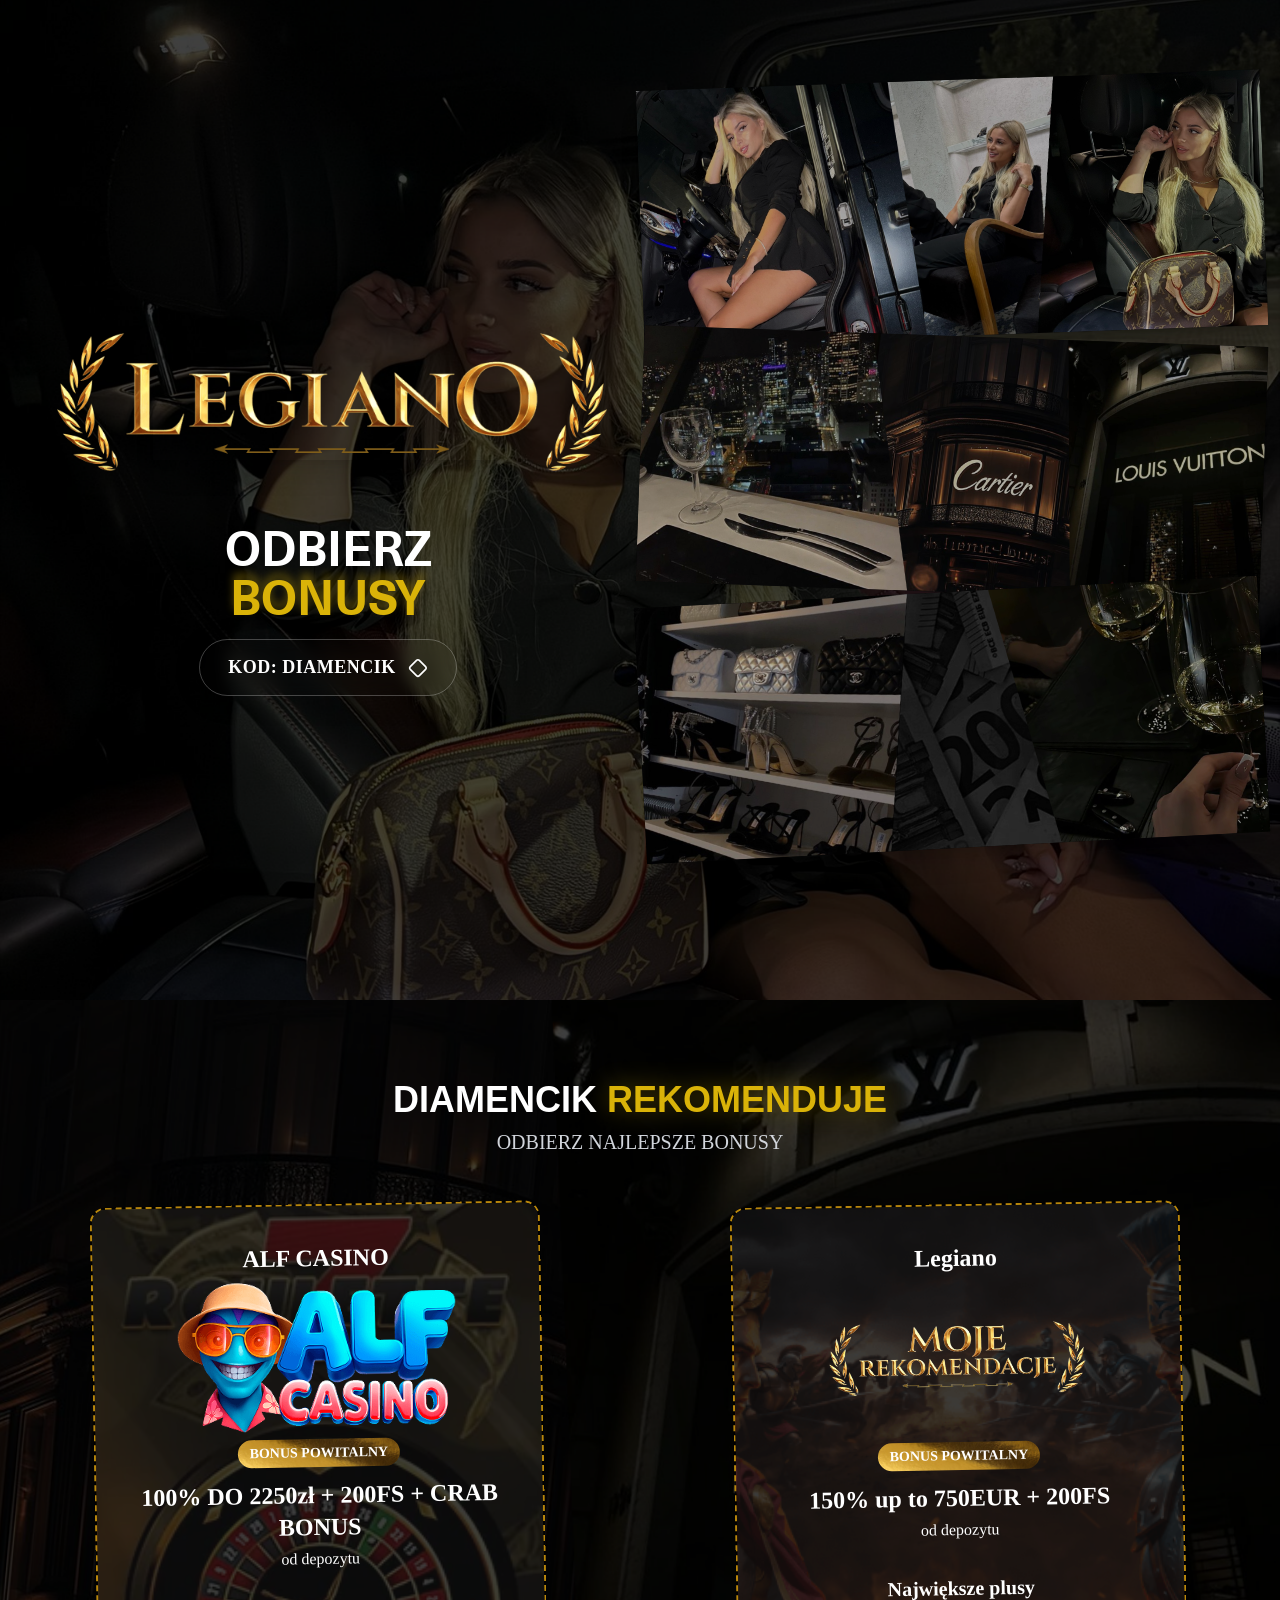
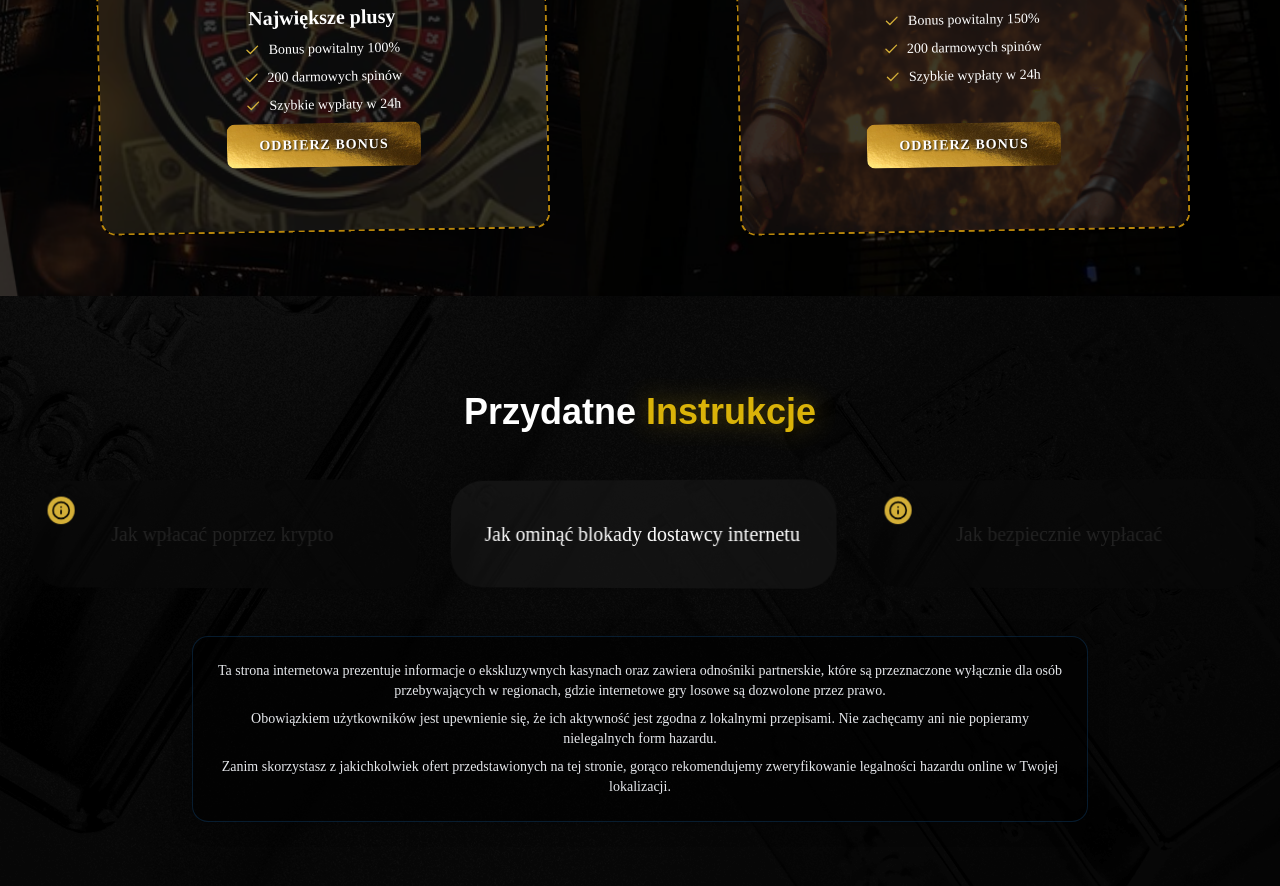
==== commit 1d715f58: "Update index.html" ====
--- a/index.html
+++ b/index.html
@@ -79,7 +79,7 @@
                       data-nimg="1"
                       style="color: transparent;
                       "
-                      src="./images/spinbara-logo.png"
+                      src="./images/legianoo.png"
                       class="spinbara"
                     />
                   </div>
@@ -931,3 +931,4 @@
 
 </html>
 
+
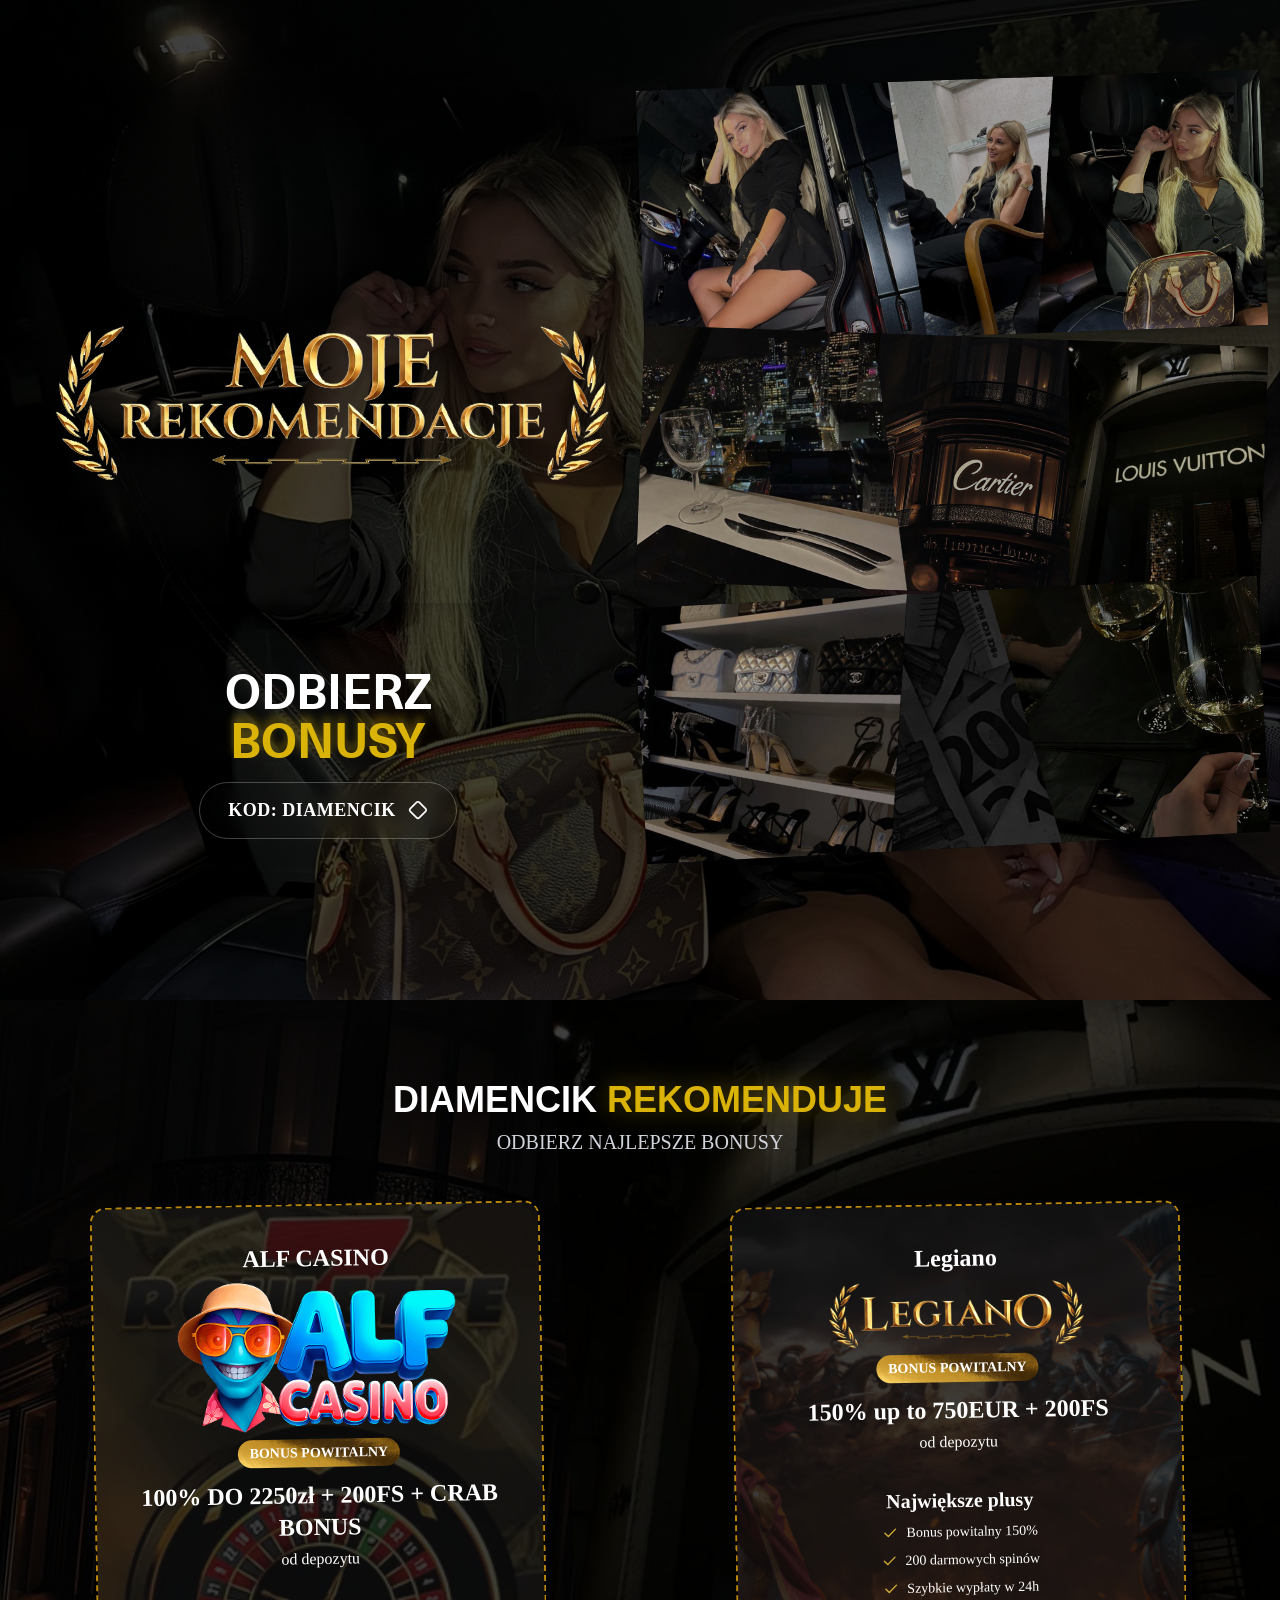
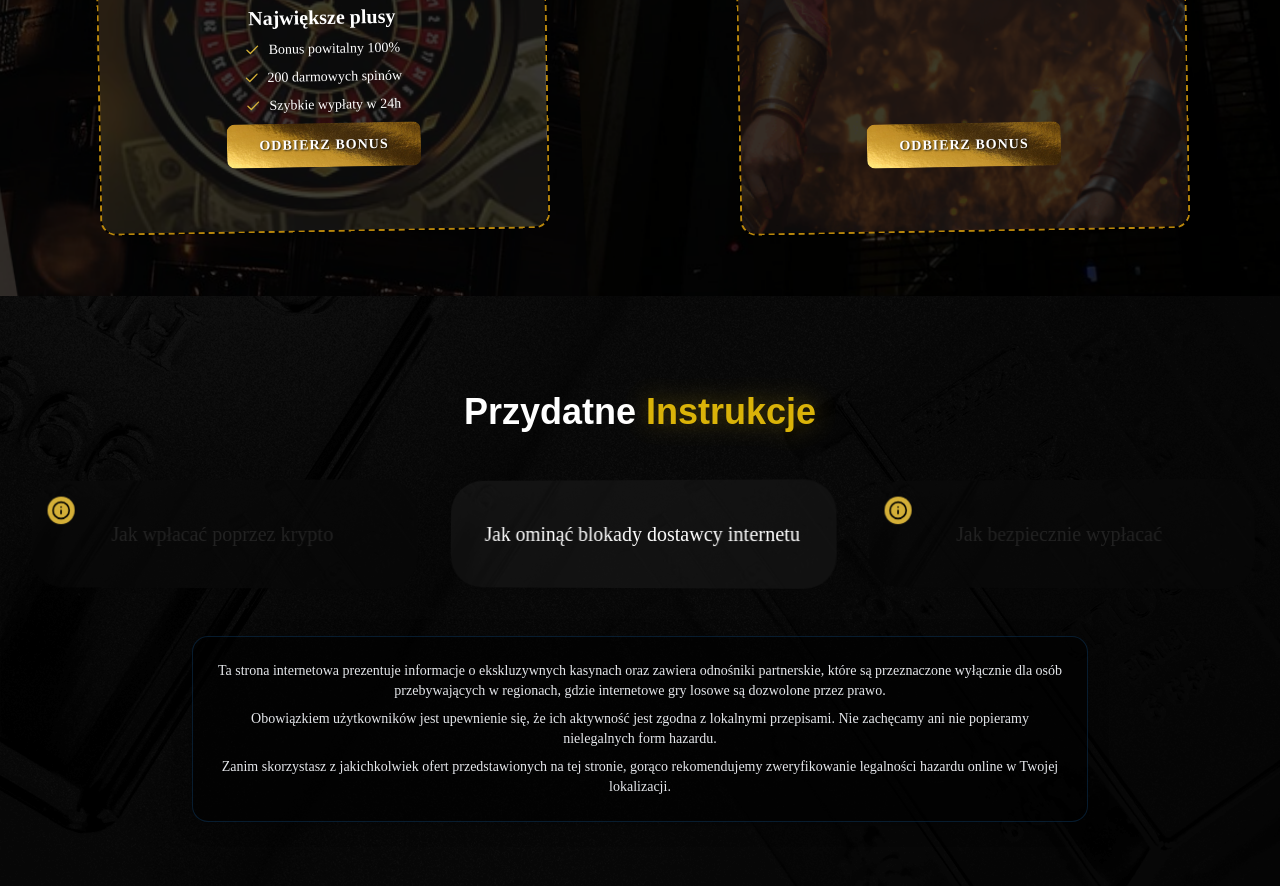
==== commit 75bd93e3: "Update index.html" ====
--- a/index.html
+++ b/index.html
@@ -79,7 +79,7 @@
                       data-nimg="1"
                       style="color: transparent;
                       "
-                      src="./images/legianoo.png"
+                      src="./images/spinbara-logo.png"
                       class="spinbara"
                     />
                   </div>
@@ -514,7 +514,7 @@
                         data-nimg="1"
                         class="object-contain w-[60%] md:w-[70%]"
                         style="color: transparent"
-                        src="./images/spinbara-logo.png"
+                        src="./images/legianoo.png"
                       />
                     </div>
                     <div
@@ -932,3 +932,4 @@
 </html>
 
 
+
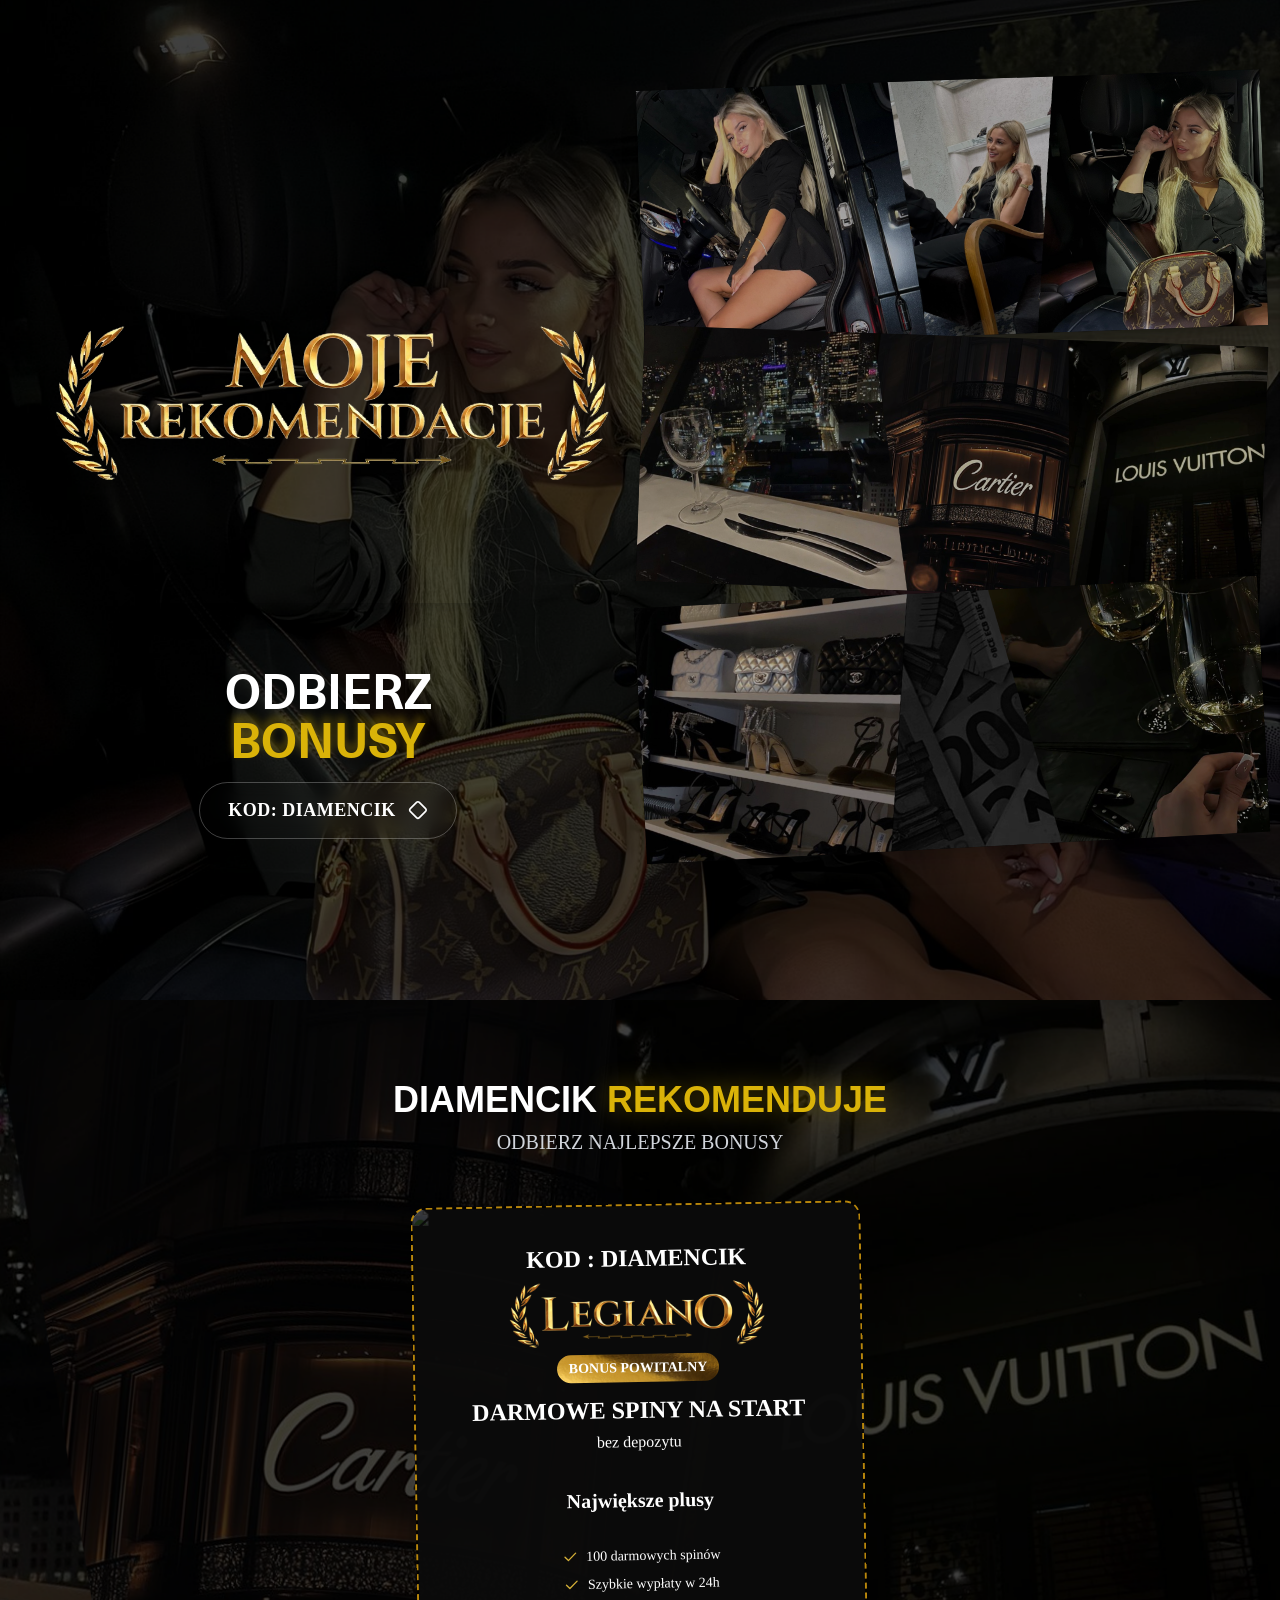
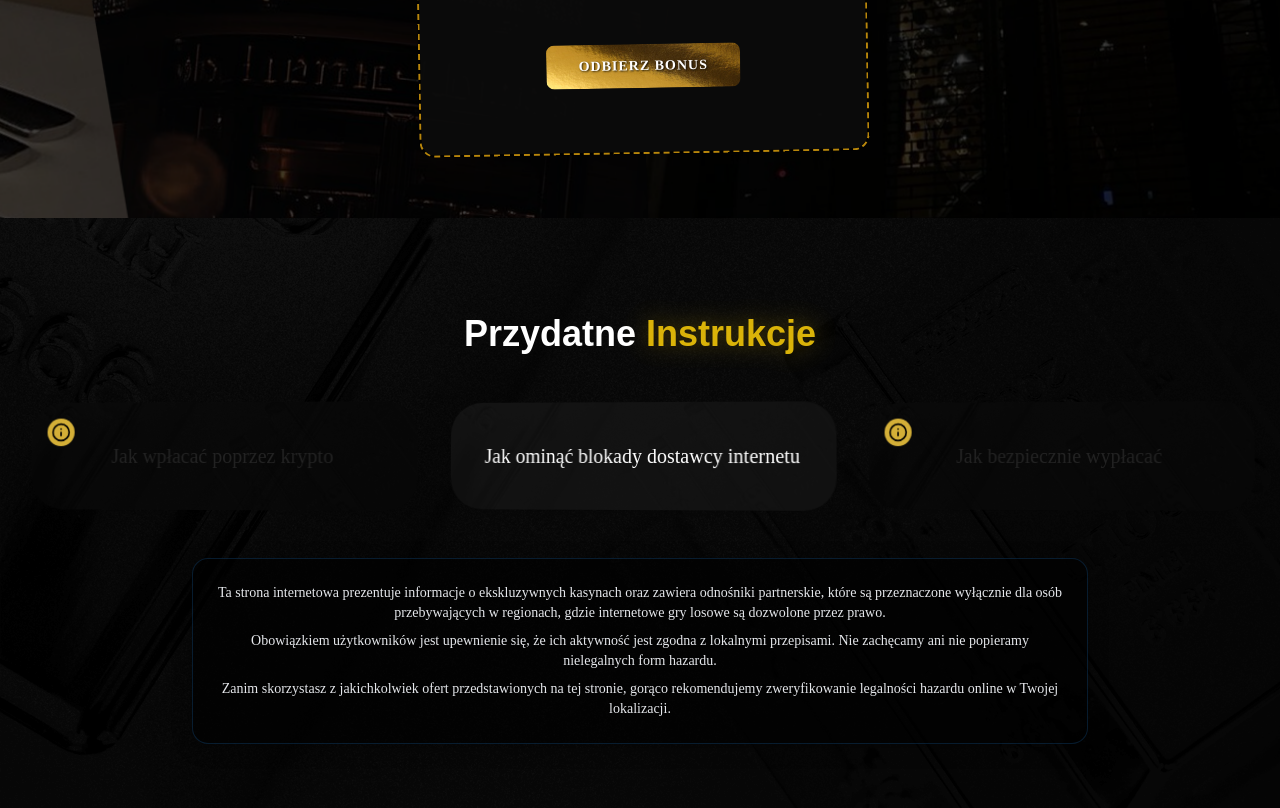
==== commit 99b120f9: "Add files via upload" ====
--- a/index.html
+++ b/index.html
@@ -325,7 +325,7 @@
               ODBIERZ NAJLEPSZE BONUSY
             </p>
             <div style="display: flex; justify-content: center; gap: 2rem; flex-wrap: wrap;">
-              <!-- Pierwsza karta Legiano (oryginalna) -->
+              <!-- Tylko jedna karta (Legiano) - druga karta (ALF CASINO) usunięta -->
                 <div
                     class="casino-card p-3 md:p-6 pt-6 md:pt-10 dotted-border md:angled-container transform md:rotate-[-1deg] relative hover-zoom-container-subtle mx-auto md:mx-0 max-w-[95%] md:max-w-none order-2 md:order-1"
                     style="min-height: calc(550px); 
@@ -350,7 +350,7 @@
                       color: transparent;
                       background-repeat: no-repeat;
                     "
-                    src="./images/background-bara3.jpg"
+                    src="./images/background-bara2.png"
                   />
                   <div class="absolute inset-0 bg-[#0C0C0C]/80"></div>
                 </div>
@@ -359,150 +359,7 @@
                     <h3
                       class="text-xl md:text-2xl font-bold text-center mb-2 md:mb-4 pt-3 md:pt-0"
                     >
-                      ALF CASINO
-                    </h3>
-                    <div class="flex justify-center mb-2 md:mb-4">
-                      <img
-                        alt="Spinbara Logo"
-                        loading="lazy"
-                        width="250"
-                        height="94"
-                        decoding="async"
-                        data-nimg="1"
-                        class="object-contain w-[60%] md:w-[70%]"
-                        style="color: transparent"
-                        src="./images/alfcasino.png"
-                      />
-                    </div>
-                    <div
-                      class="bonus-badge text-center py-1 px-3 md:px-4 rounded-full text-xs md:text-sm w-fit mx-auto mb-3 md:mb-6"
-                    >
-                      <span class="font-extrabold text-white"
-                        >BONUS POWITALNY</span
-                      >
-                    </div>
-                    <h4
-                      class="text-2xl md:text-3xl font-bold text-center mb-1 md:mb-2 mt-6 md:mt-0"
-                    >
-                      100% DO 2250zł + 200FS + CRAB BONUS
-                    </h4>
-                    <p class="text-center mb-4 md:mb-8">od depozytu</p>
-                    <div
-                      class="mb-2 md:mb-8 flex flex-col items-center mt-16 md:mt-8"
-                    >
-                      <h5
-                        class="text-lg md:text-xl font-bold mb-2 md:mb-4 text-center"
-                      >
-                        Największe plusy
-                      </h5>
-                      <ul
-                        class="space-y-2 md:space-y-3 text-sm md:text-base w-full"
-                      >
-                        <li class="flex items-center justify-center">
-                          <svg
-                            xmlns="http://www.w3.org/2000/svg"
-                            width="16"
-                            height="16"
-                            viewBox="0 0 24 24"
-                            fill="none"
-                            stroke="currentColor"
-                            stroke-width="2"
-                            stroke-linecap="round"
-                            stroke-linejoin="round"
-                            class="lucide lucide-check mr-2 text-[#d4af37] flex-shrink-0"
-                          >
-                            <path d="M20 6 9 17l-5-5"></path></svg
-                          ><span class="text-white text-center"
-                            >Bonus powitalny 100%</span
-                          >
-                        </li>
-                        <li class="flex items-center justify-center">
-                          <svg
-                            xmlns="http://www.w3.org/2000/svg"
-                            width="16"
-                            height="16"
-                            viewBox="0 0 24 24"
-                            fill="none"
-                            stroke="currentColor"
-                            stroke-width="2"
-                            stroke-linecap="round"
-                            stroke-linejoin="round"
-                            class="lucide lucide-check mr-2 text-[#d4af37] flex-shrink-0"
-                          >
-                            <path d="M20 6 9 17l-5-5"></path></svg
-                          ><span class="text-white text-center"
-                            >200 darmowych spinów</span
-                          >
-                        </li>
-                        <li class="flex items-center justify-center">
-                          <svg
-                            xmlns="http://www.w3.org/2000/svg"
-                            width="16"
-                            height="16"
-                            viewBox="0 0 24 24"
-                            fill="none"
-                            stroke="currentColor"
-                            stroke-width="2"
-                            stroke-linecap="round"
-                            stroke-linejoin="round"
-                            class="lucide lucide-check mr-2 text-[#d4af37] flex-shrink-0"
-                          >
-                            <path d="M20 6 9 17l-5-5"></path></svg
-                          ><span class="text-white text-center"
-                            >Szybkie wypłaty w 24h</span
-                          >
-                        </li>
-                      </ul>
-                    </div>
-                  </div>
-                  <div class="flex justify-center mt-auto pt-12 md:pt-0">
-                    <a
-                      href="https://alcw.monalvor.com/?mid=314186_1975682"
-                      target="_blank"
-                      rel="noopener noreferrer"
-                      class="gold-button w-auto whitespace-nowrap bonus-button text-sm md:text-base py-2 px-4 md:py-3 md:px-6 inline-block text-center"
-                      ><span class="font-extrabold text-white"
-                        >Odbierz Bonus</span
-                      ></a
-                    >
-                  </div>
-                </div>
-              </div>
-                <!-- Pierwsza karta Legiano (oryginalna) -->
-                <div
-                    class="casino-card p-3 md:p-6 pt-6 md:pt-10 dotted-border md:angled-container transform md:rotate-[-1deg] relative hover-zoom-container-subtle mx-auto md:mx-0 max-w-[95%] md:max-w-none order-2 md:order-1"
-                    style="min-height: calc(550px); 
-                            width: 450px;"
-                >
-                <div class="absolute inset-0 z-0 overflow-hidden">
-                  <img
-                    alt="Spinbara Background"
-                    loading="lazy"
-                    decoding="async"
-                    data-nimg="fill"
-                    class="object-cover"
-                    style="
-                      position: absolute;
-                      height: 100%;
-                      width: 100%;
-                      left: 0;
-                      top: 0;
-                      right: 0;
-                      bottom: 0;
-                      object-fit: cover;
-                      color: transparent;
-                      background-repeat: no-repeat;
-                    "
-                    src="./images/background-bara2.jpg"
-                  />
-                  <div class="absolute inset-0 bg-[#0C0C0C]/80"></div>
-                </div>
-                <div class="relative z-10 h-full flex flex-col">
-                  <div>
-                    <h3
-                      class="text-xl md:text-2xl font-bold text-center mb-2 md:mb-4 pt-3 md:pt-0"
-                    >
-                      Legiano
+                      KOD : DIAMENCIK
                     </h3>
                     <div class="flex justify-center mb-2 md:mb-4">
                       <img
@@ -527,9 +384,9 @@
                     <h4
                       class="text-2xl md:text-3xl font-bold text-center mb-1 md:mb-2 mt-6 md:mt-0"
                     >
-                      150% up to 750EUR + 200FS
+                      DARMOWE SPINY NA START
                     </h4>
-                    <p class="text-center mb-4 md:mb-8">od depozytu</p>
+                    <p class="text-center mb-4 md:mb-8">bez depozytu</p>
                     <div
                       class="mb-2 md:mb-8 flex flex-col items-center mt-16 md:mt-8"
                     >
@@ -554,9 +411,6 @@
                             stroke-linejoin="round"
                             class="lucide lucide-check mr-2 text-[#d4af37] flex-shrink-0"
                           >
-                            <path d="M20 6 9 17l-5-5"></path></svg
-                          ><span class="text-white text-center"
-                            >Bonus powitalny 150%</span
                           >
                         </li>
                         <li class="flex items-center justify-center">
@@ -574,7 +428,7 @@
                           >
                             <path d="M20 6 9 17l-5-5"></path></svg
                           ><span class="text-white text-center"
-                            >200 darmowych spinów</span
+                            >100 darmowych spinów</span
                           >
                         </li>
                         <li class="flex items-center justify-center">
@@ -600,7 +454,7 @@
                   </div>
                   <div class="flex justify-center mt-auto pt-12 md:pt-0">
                     <a
-                      href="https://lgno.monalvor.com/?mid=314186_1960376"
+                      href="https://go.affision.com/visit/?bta=48260&nci=5765&utm_campaign=Diamencik"
                       target="_blank"
                       rel="noopener noreferrer"
                       class="gold-button w-auto whitespace-nowrap bonus-button text-sm md:text-base py-2 px-4 md:py-3 md:px-6 inline-block text-center"
@@ -929,7 +783,4 @@
     </script>
   </body>
 
-</html>
-
-
-
+</html>
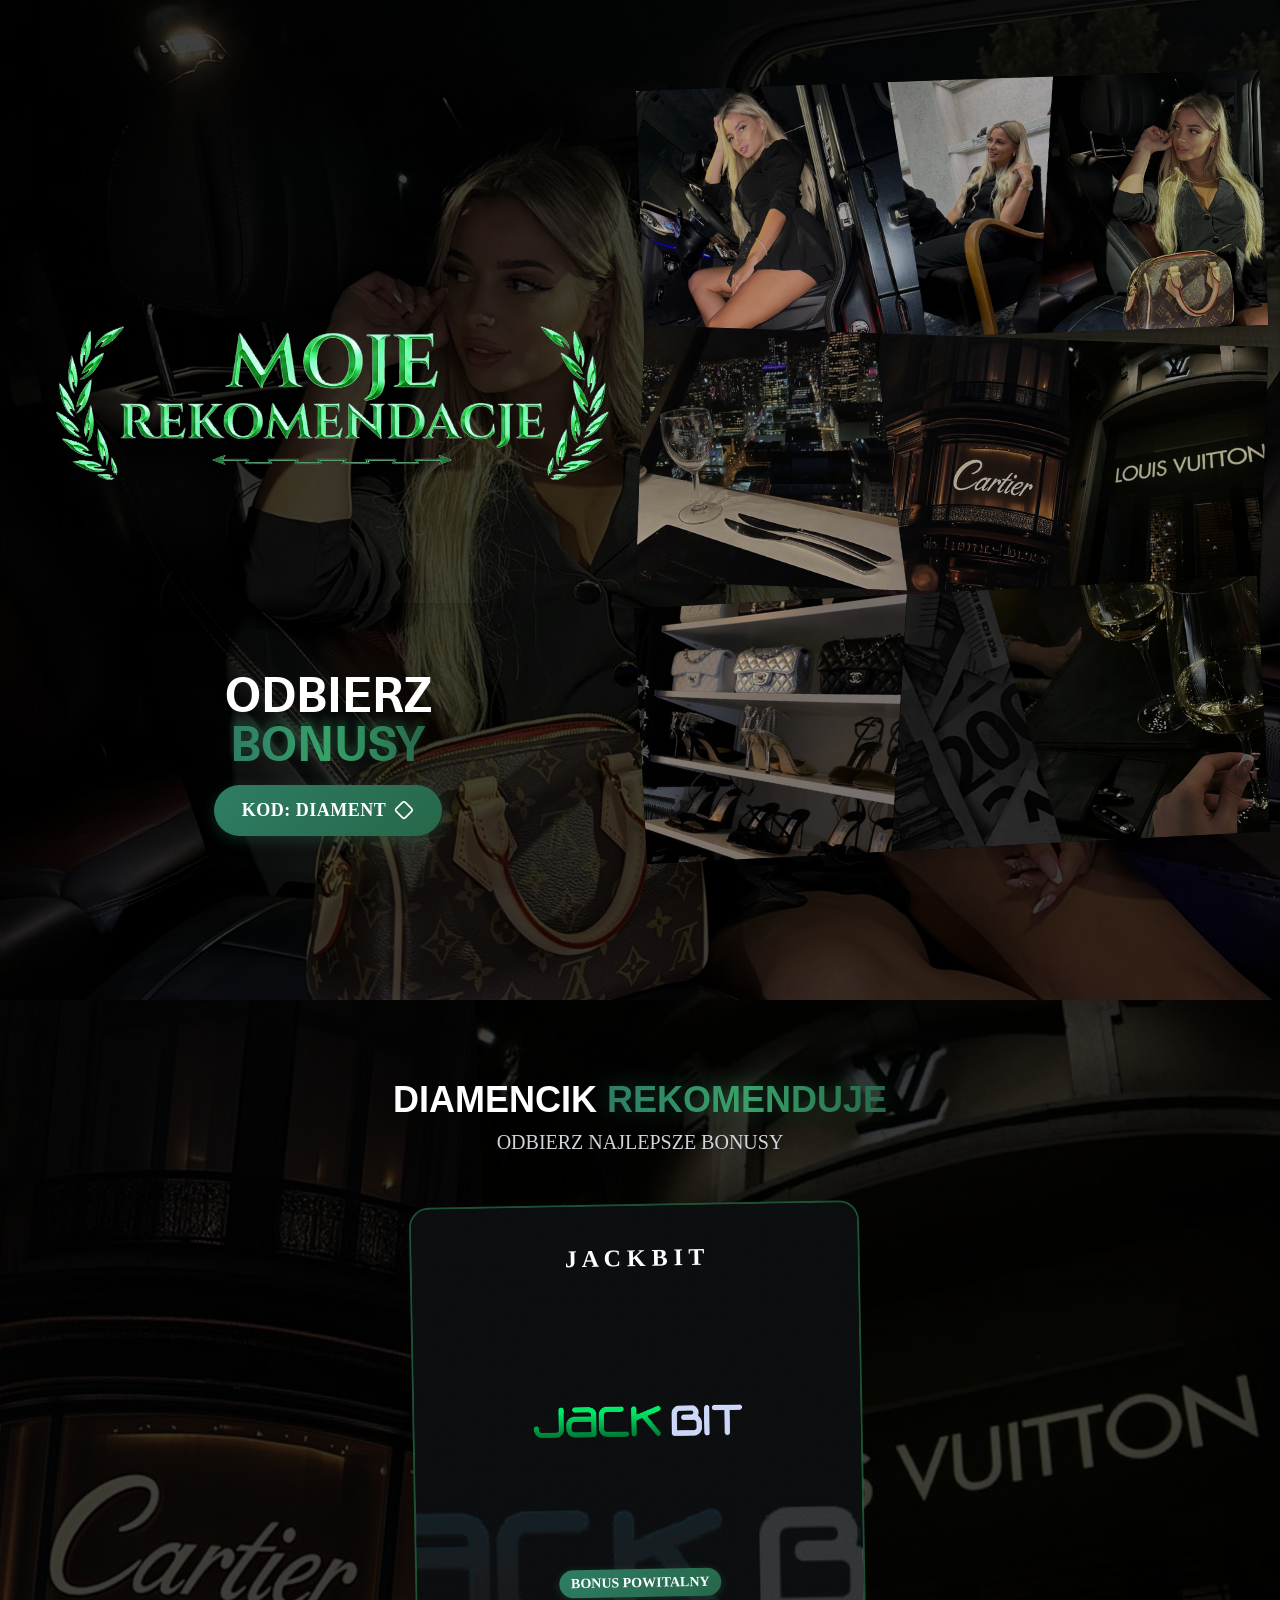
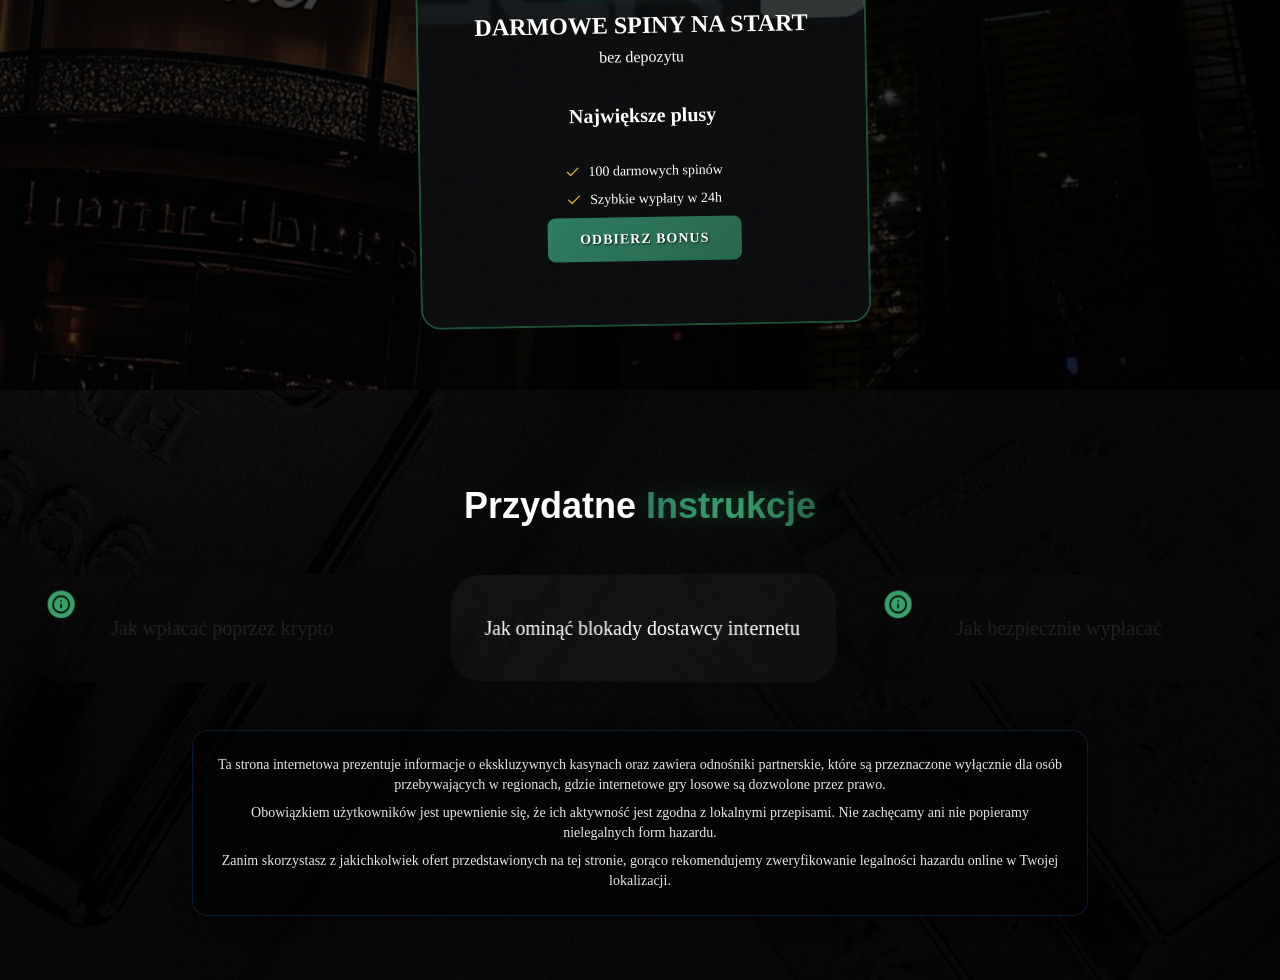
==== commit 227a0abd: "Add files via upload" ====
--- a/index.html
+++ b/index.html
@@ -13,6 +13,114 @@
     <title>DIAMENCIKI REKOMENDACJE</title>
     <meta name="next-size-adjust" />
     <link rel="icon" type="image/png" href="./images/fav.png" />
+    <style>
+      /* Emerald color theme overrides - only colors changed, structure preserved */
+      .bg-gradient-to-r.from-nv-primary.via-nv-accent.to-nv-secondary,
+      .bg-gradient-to-r.from-nv-primary.via-nv-accent.to-nv-secondary.bg-clip-text.text-transparent,
+      .bg-gradient-to-r.from-nv-primary.via-nv-accent.to-nv-secondary.bg-clip-text.text-transparent.font-black.relative {
+        background-image: linear-gradient(to right, #2e7d64, #38a169, #276749) !important;
+      }
+      
+      .bg-gradient-to-r.from-nv-primary.via-nv-accent.to-nv-secondary.bg-clip-text.text-transparent.blur-sm.opacity-40,
+      .bg-gradient-to-r.from-nv-primary.via-nv-accent.to-nv-secondary.bg-clip-text.text-transparent.blur-md.opacity-40 {
+        background-image: linear-gradient(to right, #2e7d64, #38a169, #276749) !important;
+      }
+      
+      .text-nv-primary, .text-nv-accent, .text-nv-secondary {
+        color: #38a169 !important;
+      }
+      
+      .gold-button, .bonus-button, .glass-copy-button {
+        background: linear-gradient(135deg, #2e7d64 0%, #276749 100%) !important;
+        border: none !important;
+        transition: all 0.3s ease !important;
+      }
+      
+      .gold-button:hover, .bonus-button:hover, .glass-copy-button:hover {
+        background: linear-gradient(135deg, #38a169 0%, #2e7d64 100%) !important;
+        transform: scale(1.02) !important;
+        box-shadow: 0 0 15px rgba(56, 161, 105, 0.5) !important;
+      }
+      
+      .glass-copy-button {
+        background: linear-gradient(135deg, #2e7d64, #276749) !important;
+        color: white !important;
+        border-radius: 50px !important;
+        padding: 12px 28px !important;
+        font-weight: bold !important;
+        cursor: pointer !important;
+        transition: all 0.3s ease !important;
+        box-shadow: 0 4px 15px rgba(46, 125, 100, 0.3) !important;
+      }
+      
+      .bonus-badge {
+        background: linear-gradient(135deg, #2e7d64, #276749) !important;
+        box-shadow: 0 2px 10px rgba(46, 125, 100, 0.3) !important;
+      }
+      
+      .dotted-border {
+        border: 2px solid rgba(56, 161, 105, 0.5) !important;
+        border-radius: 20px !important;
+      }
+      
+      .angled-container {
+        border-radius: 30px !important;
+      }
+      
+      .text-\[#d4af37\] {
+        color: #38a169 !important;
+      }
+      
+      .bg-\[\#d4af37\] {
+        background-color: #38a169 !important;
+      }
+      
+      button.bg-\[\#d4af37\], .bg-\[\#d4af37\].rounded-full {
+        background-color: #38a169 !important;
+      }
+      
+      .hover-zoom-container:hover .hover-zoom-image {
+        transform: scale(1.05) !important;
+        transition: transform 0.3s ease !important;
+      }
+      
+      .hover-zoom-container-subtle:hover {
+        transform: scale(1.02) !important;
+        transition: transform 0.3s ease !important;
+      }
+      
+      .icon-diamond, .icon-check {
+        stroke: white !important;
+      }
+      
+      .social-container .bg-\[\#d4af37\] {
+        background-color: #38a169 !important;
+      }
+      
+      /* Preserve all original structure */
+      .glass-copy-button .default-content, 
+      .glass-copy-button .success-content {
+        display: inline-flex;
+        align-items: center;
+        gap: 8px;
+      }
+      
+      .success-content svg {
+        stroke: white;
+      }
+      
+      /* Keep original positioning and sizing */
+      .promo-code-container {
+        width: 100vw;
+      }
+      
+      @media (max-width: 768px) {
+        .glass-copy-button {
+          padding: 10px 20px !important;
+          font-size: 14px !important;
+        }
+      }
+    </style>
   </head>
   <body
     class="__className_1b85de __variable_90e84d min-h-screen flex flex-col m-0 p-0"
@@ -77,8 +185,7 @@
                       height="188"
                       decoding="async"
                       data-nimg="1"
-                      style="color: transparent;
-                      "
+                      style="color: transparent;"
                       src="./images/spinbara-logo.png"
                       class="spinbara"
                     />
@@ -123,7 +230,7 @@
                         </h1>
                         <button class="glass-copy-button" id="copyButton" data-copy-text="DIAMENCIK">
                           <span class="default-content">
-                            KOD: DIAMENCIK
+                            KOD: DIAMENT
                             <svg class="icon-diamond" xmlns="http://www.w3.org/2000/svg" width="20" height="20" viewBox="0 0 24 24" fill="none" stroke="currentColor" stroke-width="2" stroke-linecap="round" stroke-linejoin="round">
                                 <path d="M2.7 10.3a2.4 2.4 0 0 0 0 3.4l7.5 7.5c.9.9 2.5.9 3.4 0l7.5-7.5a2.4 2.4 0 0 0 0-3.4l-7.5-7.5a2.4 2.4 0 0 0-3.4 0Z"/>
                             </svg>
@@ -176,7 +283,7 @@
                             ></span
                           >
                         </h1>
-                        <button class="glass-copy-button" id="copyButton" data-copy-text="DIAMENCIK">
+                        <button class="glass-copy-button" id="copyButtonMobile" data-copy-text="DIAMENCIK">
                           <span class="default-content">
                             KOD: DIAMENCIK
                             <svg class="icon-diamond" xmlns="http://www.w3.org/2000/svg" width="20" height="20" viewBox="0 0 24 24" fill="none" stroke="currentColor" stroke-width="2" stroke-linecap="round" stroke-linejoin="round">
@@ -359,7 +466,7 @@
                     <h3
                       class="text-xl md:text-2xl font-bold text-center mb-2 md:mb-4 pt-3 md:pt-0"
                     >
-                      KOD : DIAMENCIK
+                      J A C K  B I T
                     </h3>
                     <div class="flex justify-center mb-2 md:mb-4">
                       <img
@@ -705,80 +812,76 @@
     </main>
     <script>
       document.addEventListener('DOMContentLoaded', () => {
-        const copyButton = document.getElementById('copyButton');
-        const defaultContent = copyButton.querySelector('.default-content');
-        const successContent = copyButton.querySelector('.success-content');
+        const copyButtons = document.querySelectorAll('#copyButton, #copyButtonMobile');
+        
+        copyButtons.forEach(button => {
+          const defaultContent = button.querySelector('.default-content');
+          const successContent = button.querySelector('.success-content');
+          let isCopying = false;
 
-        let isCopying = false;
+          button.addEventListener('click', handleCopy);
+          button.addEventListener('touchstart', handleCopy, { passive: true });
 
-        // Add both click and touchstart events for better mobile support
-        copyButton.addEventListener('click', handleCopy);
-        copyButton.addEventListener('touchstart', handleCopy, { passive: true });
+          async function handleCopy(e) {
+            if (e.type === 'touchstart') {
+              e.preventDefault();
+            }
 
-        async function handleCopy(e) {
-          // Prevent default on touch to avoid any browser behaviors
-          if (e.type === 'touchstart') {
-            e.preventDefault();
+            if (isCopying) return;
+
+            const textToCopy = button.dataset.copyText;
+
+            try {
+              if (navigator.clipboard && window.isSecureContext) {
+                await navigator.clipboard.writeText(textToCopy);
+              } else {
+                fallbackCopyText(textToCopy);
+                return;
+              }
+              showSuccess();
+            } catch (err) {
+              console.error('Copy failed: ', err);
+            }
           }
 
-          if (isCopying) return;
+          function showSuccess() {
+            isCopying = true;
+            defaultContent.style.display = 'none';
+            successContent.style.display = 'inline-flex';
+            button.classList.add('copied');
 
-          const textToCopy = copyButton.dataset.copyText;
+            setTimeout(() => {
+              defaultContent.style.display = 'inline-flex';
+              successContent.style.display = 'none';
+              button.classList.remove('copied');
+              isCopying = false;
+            }, 2000);
+          }
 
-          try {
-            // Try modern clipboard API first
-            if (navigator.clipboard && window.isSecureContext) {
-              await navigator.clipboard.writeText(textToCopy);
-            } else {
-              // Use fallback method
-              fallbackCopyText(textToCopy);
-              return;
+          function fallbackCopyText(text) {
+            const textArea = document.createElement('textarea');
+            textArea.value = text;
+            textArea.style.position = 'fixed';
+            textArea.style.left = '-999999px';
+            textArea.style.top = '-999999px';
+            textArea.style.opacity = '0';
+            document.body.appendChild(textArea);
+            
+            textArea.select();
+            textArea.setSelectionRange(0, 99999);
+            
+            try {
+              const successful = document.execCommand('copy');
+              document.body.removeChild(textArea);
+              if (successful) {
+                showSuccess();
+              }
+            } catch (err) {
+              document.body.removeChild(textArea);
+              console.error('Fallback copy failed: ', err);
             }
-            showSuccess();
-          } catch (err) {
-            console.error('Copy failed: ', err);
-            // Optionally show error message to user
           }
-        }
-
-        function showSuccess() {
-          isCopying = true;
-          defaultContent.style.display = 'none';
-          successContent.style.display = 'inline-flex';
-          copyButton.classList.add('copied');
-
-          setTimeout(() => {
-            defaultContent.style.display = 'inline-flex';
-            successContent.style.display = 'none';
-            copyButton.classList.remove('copied');
-            isCopying = false;
-          }, 2000);
-        }
-
-        function fallbackCopyText(text) {
-          const textArea = document.createElement('textarea');
-          textArea.value = text;
-          textArea.style.position = 'fixed';
-          textArea.style.left = '-999999px';
-          textArea.style.top = '-999999px';
-          textArea.style.opacity = '0';
-          document.body.appendChild(textArea);
-          
-          // Different selection approach for mobile
-          textArea.select();
-          textArea.setSelectionRange(0, 99999); // For mobile devices
-          
-          try {
-            const successful = document.execCommand('copy');
-            document.body.removeChild(textArea);
-            if (successful) {
-              showSuccess();
-            }
-          } catch (err) {
-            document.body.removeChild(textArea);
-            console.error('Fallback copy failed: ', err);
-          }
-        }
+        });
       });
     </script>
   </body>
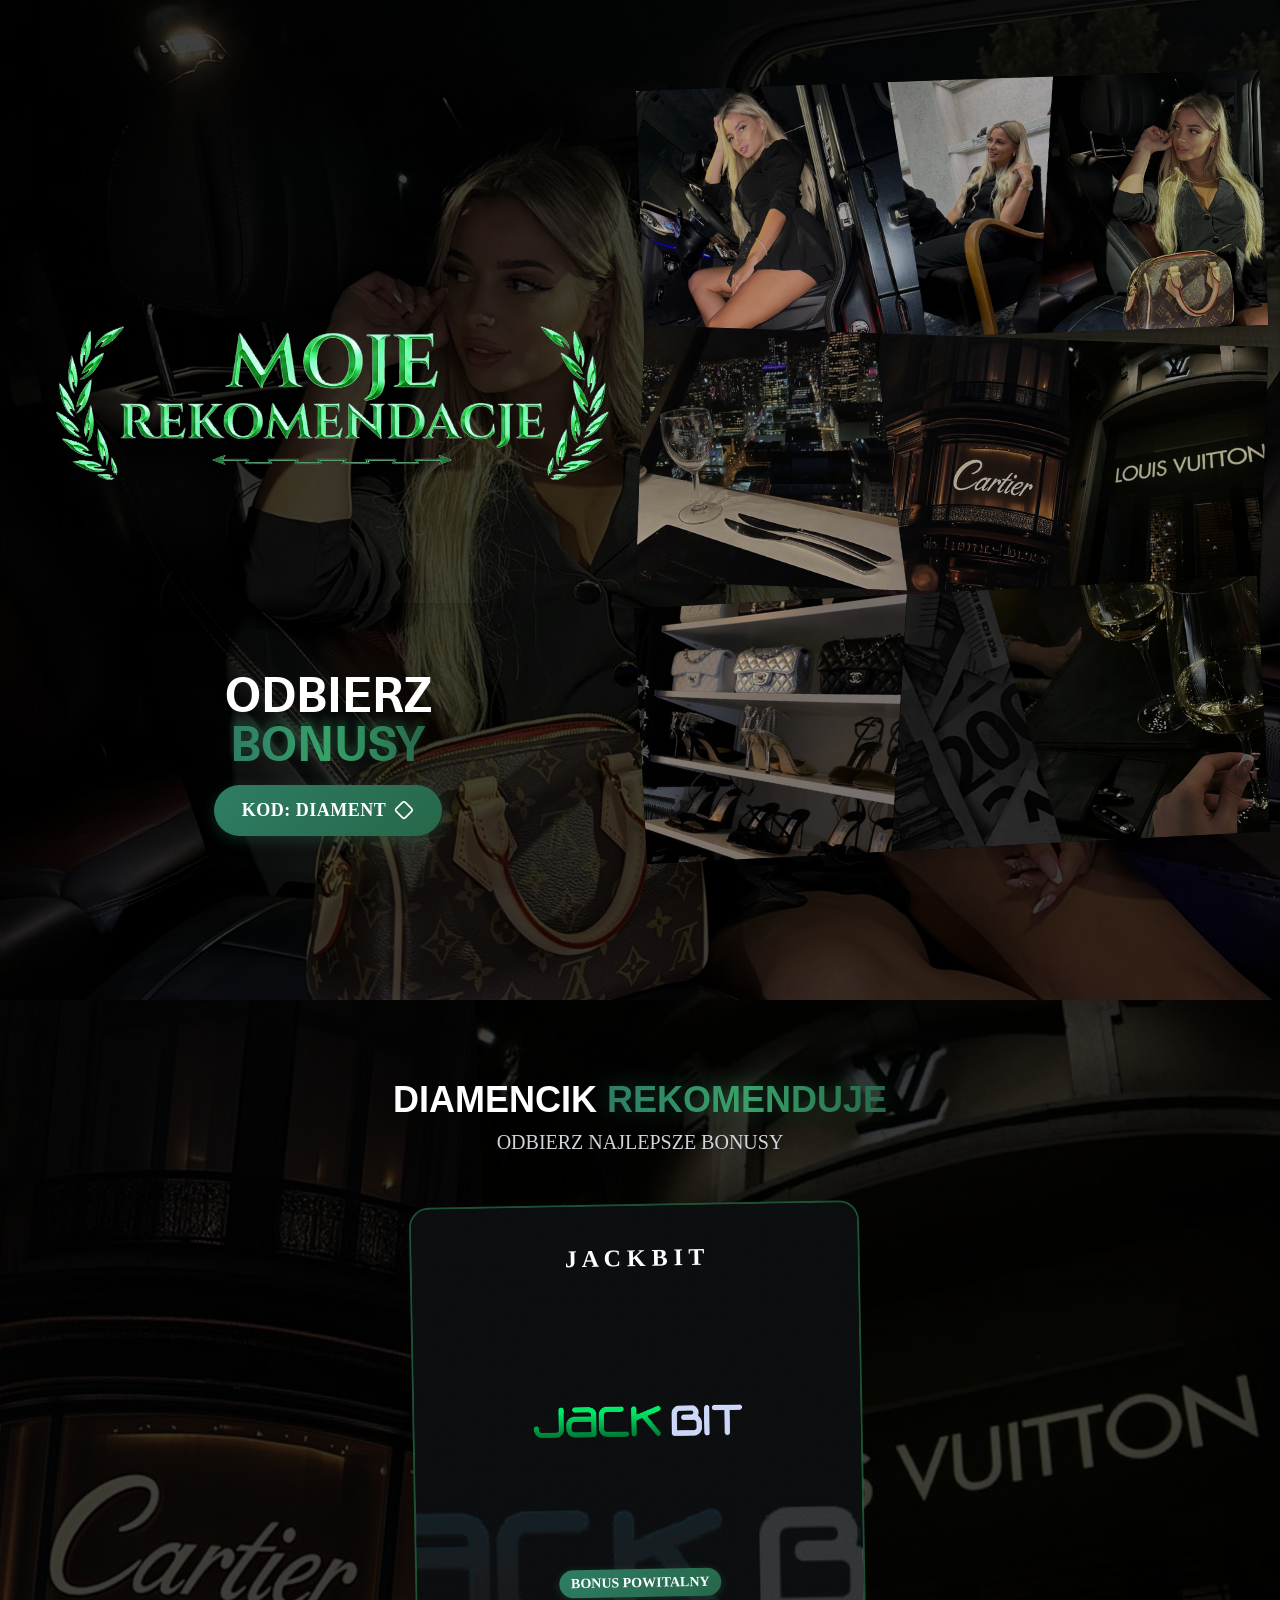
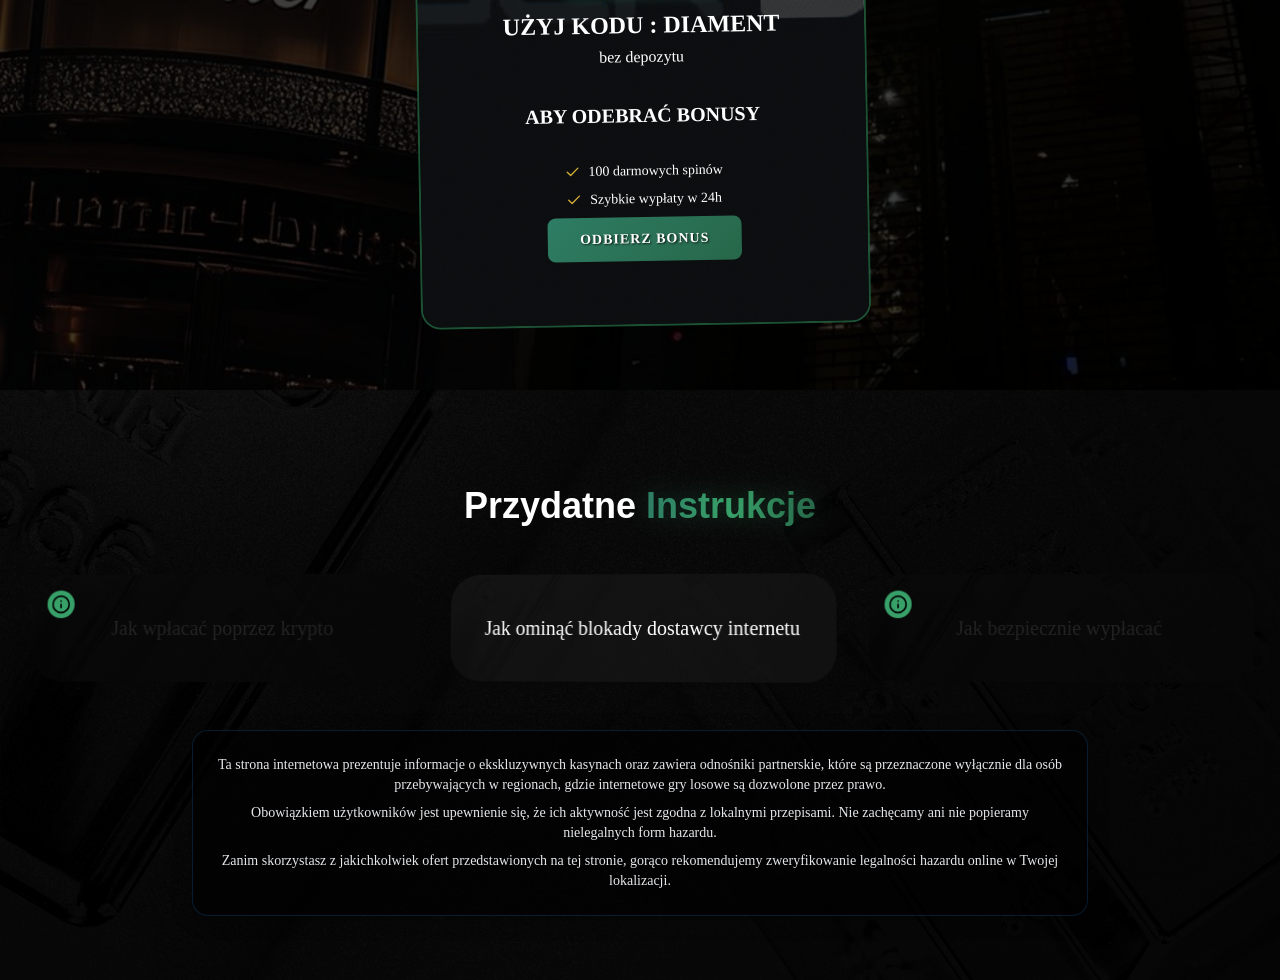
==== commit d792d1fa: "Update print statement from 'Hello' to 'Goodbye'" ====
--- a/index.html
+++ b/index.html
@@ -285,7 +285,7 @@
                         </h1>
                         <button class="glass-copy-button" id="copyButtonMobile" data-copy-text="DIAMENCIK">
                           <span class="default-content">
-                            KOD: DIAMENCIK
+                            KOD: DIAMENT
                             <svg class="icon-diamond" xmlns="http://www.w3.org/2000/svg" width="20" height="20" viewBox="0 0 24 24" fill="none" stroke="currentColor" stroke-width="2" stroke-linecap="round" stroke-linejoin="round">
                                 <path d="M2.7 10.3a2.4 2.4 0 0 0 0 3.4l7.5 7.5c.9.9 2.5.9 3.4 0l7.5-7.5a2.4 2.4 0 0 0 0-3.4l-7.5-7.5a2.4 2.4 0 0 0-3.4 0Z"/>
                             </svg>
@@ -491,7 +491,7 @@
                     <h4
                       class="text-2xl md:text-3xl font-bold text-center mb-1 md:mb-2 mt-6 md:mt-0"
                     >
-                      DARMOWE SPINY NA START
+                      UŻYJ KODU : DIAMENT
                     </h4>
                     <p class="text-center mb-4 md:mb-8">bez depozytu</p>
                     <div
@@ -500,7 +500,7 @@
                       <h5
                         class="text-lg md:text-xl font-bold mb-2 md:mb-4 text-center"
                       >
-                        Największe plusy
+                        ABY ODEBRAĆ BONUSY
                       </h5>
                       <ul
                         class="space-y-2 md:space-y-3 text-sm md:text-base w-full"
@@ -886,4 +886,4 @@
     </script>
   </body>
 
-</html>+</html>
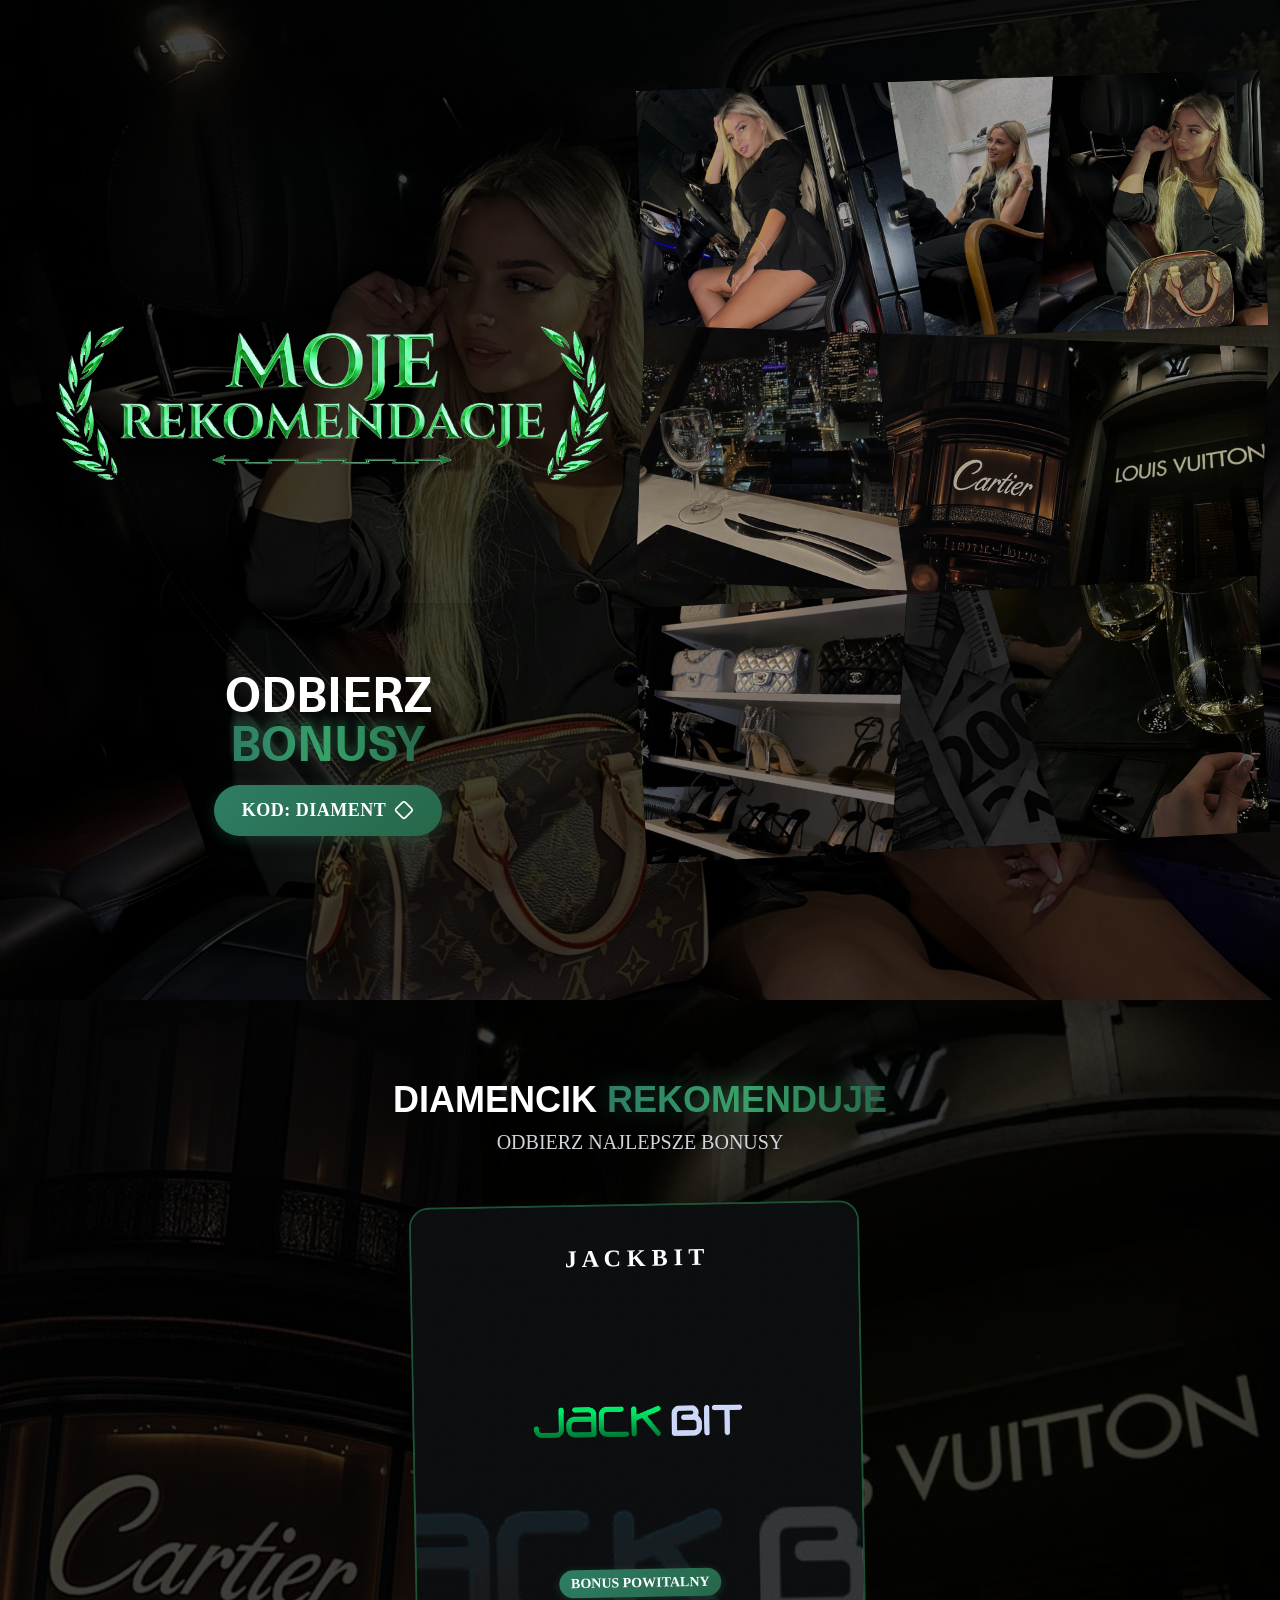
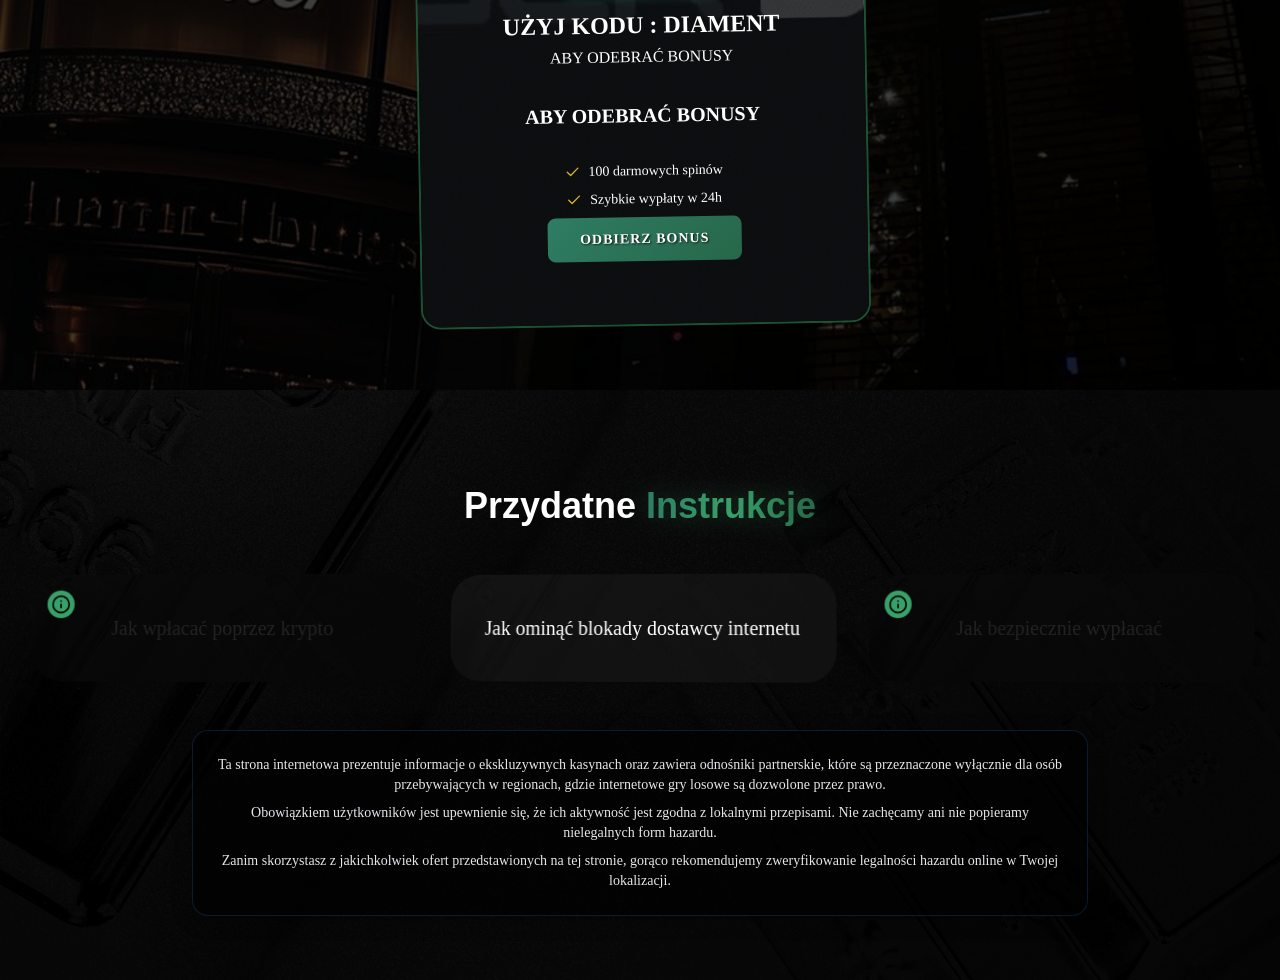
==== commit 87277fe7: "Update index.html" ====
--- a/index.html
+++ b/index.html
@@ -493,7 +493,7 @@
                     >
                       UŻYJ KODU : DIAMENT
                     </h4>
-                    <p class="text-center mb-4 md:mb-8">bez depozytu</p>
+                    <p class="text-center mb-4 md:mb-8">ABY ODEBRAĆ BONUSY</p>
                     <div
                       class="mb-2 md:mb-8 flex flex-col items-center mt-16 md:mt-8"
                     >
